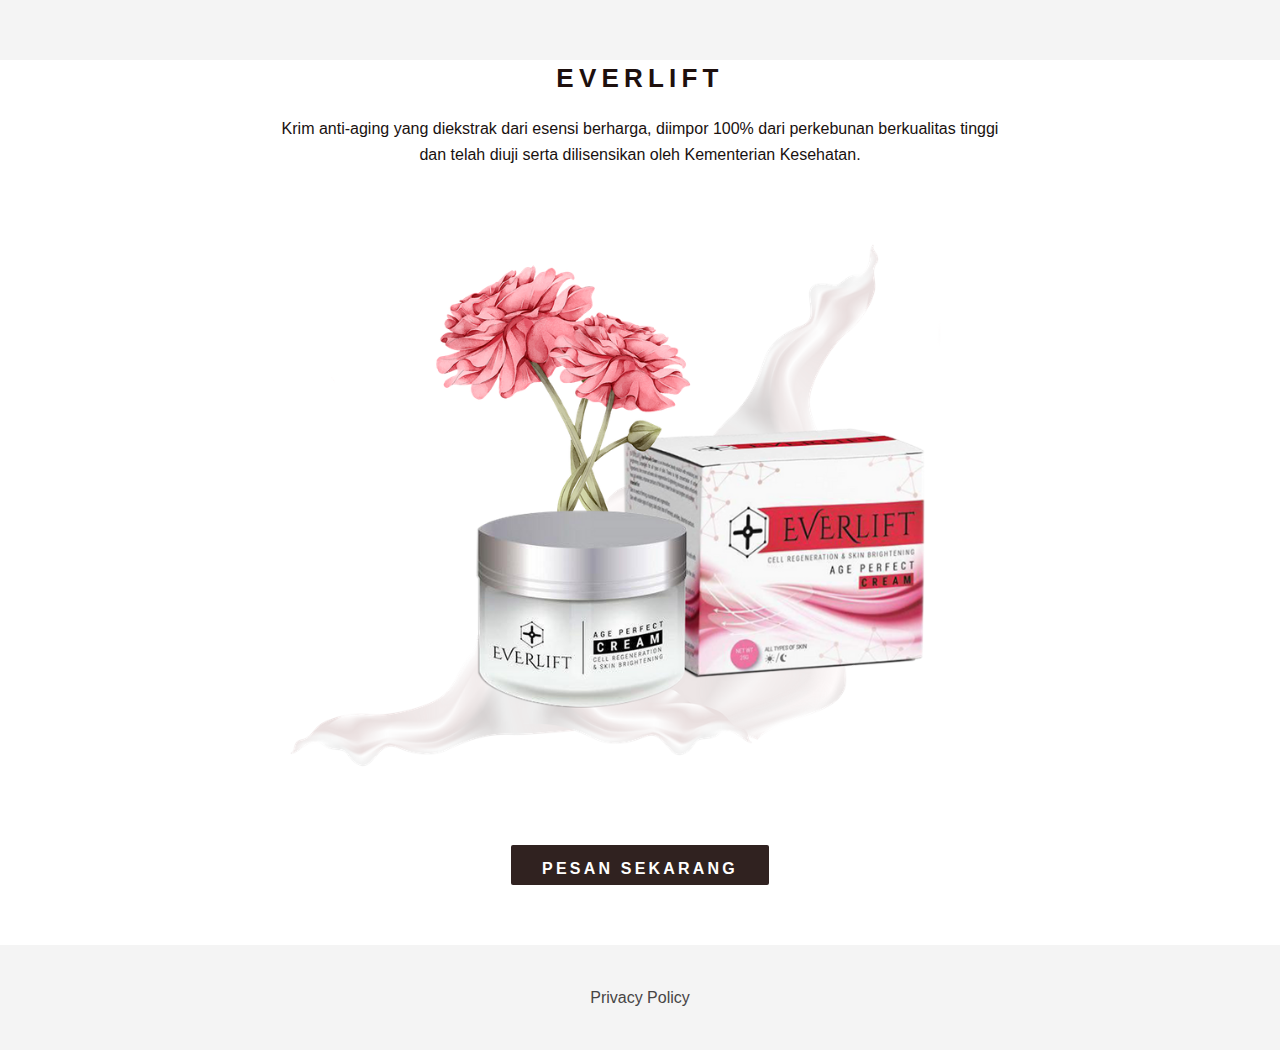
==== index.html @ 42f1eb5b "Add files via upload" ====
<!doctype html>
<html class="no-js">
<head>
	<meta charset="utf-8">
	<meta http-equiv="X-UA-Compatible" content="IE=edge">
	<meta name="viewport" content="width=device-width,initial-scale=1">
	<meta name="theme-color" content="#e95634">
	<link rel="canonical" href="index.html">
	<title>
	Everlift
	</title>
	<meta name="description" content="Krim anti-aging yang diekstrak dari esensi berharga, diimpor 100% dari perkebunan berkualitas tinggi dan telah diuji serta dilisensikan oleh Kementerian Kesehatan. ...">
	<!-- /snippets/social-meta-tags.liquid -->
	<meta property="og:site_name" content="Everlift">
	<meta property="og:url" content="index.html">
	<meta property="og:title" content="Everlift">
	<meta property="og:type" content="website">
	<meta property="og:description" content="Krim anti-aging yang diekstrak dari esensi berharga, diimpor 100% dari perkebunan berkualitas tinggi dan telah diuji serta dilisensikan oleh Kementerian Kesehatan. ...">
	<meta name="twitter:site" content="@https://">
	<meta name="twitter:card" content="summary_large_image">
	<meta name="twitter:title" content="Everlift">
	<meta name="twitter:description" content="Krim anti-aging yang diekstrak dari esensi berharga, diimpor 100% dari perkebunan berkualitas tinggi dan telah diuji serta dilisensikan oleh Kementerian Kesehatan. ...">
	<link href="theme-uj4ogf5vr9o73kwuk1q83aayq1qfjp5n501zaw4vv5vr740gxay95i3hp.css?v=21223052320343834100639" rel="stylesheet" type="text/css" media="all" />
	<script>
		window.theme = window.theme || {};
		theme.strings = {
		  cartEmpty: "Your cart is currently empty.",
		  savingHtml: "You're saving [savings]",
		  addToCart: "Add to cart",
		  soldOut: "Sold out",
		  unavailable: "Unavailable",
		  addressError: "Error looking up that address",
		  addressNoResults: "No results for that address",
		  addressQueryLimit: "nu5sad7ob3hf454353454 fxq6d9bg8gg389y4p1j2m345435345 5 345 35435345 5636gw2ffgc5b0dvig6s8b57g",
		  authError: "c0z5gjega6aaekh2mypua53454 45345345 35 54ljmwxlmmqav46ig0oh84oaiof1sbr0ojfyf8"
		};
		theme.settings = {
		  cartType: "drawer",
		  moneyFormat: "${{amount}}"
		};
	</script>
	<script src="lazysizes.min.js?v=1552231234334440271661705" async="async"></script>
	<script src="vendor.js?v=14118869943703434623725" defer="defer"></script>
	<script src="option_selection-fe6b72c2bbdd3369ac0bfefe8648e3c889efca213baefd4cfb0dd9363563831f.js" defer="defer"></script>
	<script src="theme-crh9nscgqfebnfmdcfykkhjg3e3xlr6xz89cqlqd75wr0ppbtct5bx2g8.js?v=6356134932326256796" defer="defer"></script>
	<script integrity="sha256-GkS6D0JfVvFoaxmvX+T8Owz974xJVdRRDQbxbJf9Nmg=" data-source-attribution="shopify.loadfeatures" defer="defer" src="load_feature-15t5q2pk2dsgeap8mecyz4cbfvqqf12d6y5bb2wsyye95j9lf9pgbewcz.js" crossorigin="anonymous"></script>
	<script integrity="sha256-h+g5mYiIAULyxidxudjy/2wpCz/3Rd1CbrDf4NudHa4=" data-source-attribution="shopify.dynamic-checkout" defer="defer" src="features-af0ub2pvq5oydjt18s18qfw8rlm2ssw0v9ouowgovhxeaoybdejplgwcy.js" crossorigin="anonymous"></script>
	<style id="shopify-dynamic-checkout-cart">
	@media screen and (min-width: 750px) {
		#dynamic-checkout-cart {
			min-height: 50px;
		}
	}
	@media screen and (max-width: 750px) {
		#dynamic-checkout-cart {
			min-height: 120px;
		}
	}
	</style>

</head>
<body id="bam-of-new-york-inc-business-law-intellectual-property-litigation" class="template-index">

<div id="shopify-section-rich-text" class="shopify-section index-section rich-text-section">

<div class="rich-text page-width" data-section-id="rich-text" data-section-type="rich-text-section">
  <div class="grid">
    <div class="grid__item rte text-center">
      
        <h1 class="rich-text__heading">EVERLIFT</h1>
     
        <div class="rich-text__text--medium">
          <p>Krim anti-aging yang diekstrak dari esensi berharga, diimpor 100% dari perkebunan berkualitas tinggi dan telah diuji serta dilisensikan oleh Kementerian Kesehatan.</p>
		  
		  
		  
		  		<p>
                <img src="tvoxr3syfgnyr4n1v7s3lr4y7rmk7po7q2rqcsoa1py9jpmc40akbeu7.png?v=162342243401231411677573" alt="" class="feature-row__image" />
              </p>

			<a href="#horfm" class="btn" aria-label="Pesan Sekarang">Pesan Sekarang</a>

        </div>
      
    </div>
  </div>
</div>




</div>


<!-- END content_for_index -->

    </main>

    <div id="shopify-section-footer" class="shopify-section footer-section"><footer class="site-footer" role="contentinfo">
  
  

  

  <div class="grid text-center large-up--grid--table">
    <div class="grid__item large-up--one-quarter text-center">
      
    </div>
    <div class="grid__item large-up--one-half">
      <span class="site-footer__copyright"><a href="privacy-policy.html">Privacy Policy</a></span>
    </div>
    
  </div>
</footer>




</div>

  </div>

  
  
    
</body>
</html>
---- theme-uj4ogf5vr9o73kwuk1q83aayq1qfjp5n501zaw4vv5vr740gxay95i3hp.css ----
@font-face{font-family:Quantico;font-weight:700;font-style:normal;}
@font-face{font-family:"Open Sans";font-weight:400;font-style:normal;}
@font-face{font-family:"Open Sans";font-weight:700;font-style:normal;}
@font-face{font-family:"Open Sans";font-weight:400;font-style:italic;}
@font-face{font-family:"Open Sans";font-weight:700;font-style:italic;}
@font-face{font-family:'icons';src:url("icons.eot?v=2002815656684037727");src:url("icons.eot?v=2002815656684037727#iefix") format("embedded-opentype"),url("icons.woff?v=1501793824200877814") format("woff"),url("icons.ttf?v=2721982321323709976") format("truetype"),url("icons.svg?v=18173388395094512039#shop-icons") format("svg");font-weight:400;font-style:normal}*,*:before,*:after{box-sizing:border-box}body{margin:0}article,aside,details,figcaption,figure,footer,header,hgroup,main,menu,nav,section,summary{display:block}body,input,textarea,button,select{-webkit-font-smoothing:antialiased;-webkit-text-size-adjust:100%}a{background-color:transparent}b,strong{font-weight:700}em{font-style:italic}small{font-size:80%}sub,sup{font-size:75%;line-height:0;position:relative;vertical-align:baseline}sup{top:-0.5em}sub{bottom:-0.25em}img{max-width:100%;border:0}button,input,optgroup,select,textarea{color:inherit;font:inherit;margin:0}button[disabled],html input[disabled]{cursor:default}button::-moz-focus-inner,input::-moz-focus-inner{border:0;padding:0}input[type="search"]{-webkit-appearance:textfield}table{width:100%;border-collapse:collapse;border-spacing:0}td,th{padding:0}textarea{overflow:auto}[tabindex='-1']:focus{outline:none}.clearfix{*zoom:1}.clearfix:after{content:'';display:table;clear:both}.visually-hidden,.supports-fontface .icon__fallback-text,.no-js .lazyload,.no-js .fade-in,.no-js .hero .hero__image,.no-js .product-item__image-container,.no-js .product__photo--single,.modern .shopify-name,.no-js .article__featured-image-wrapper{position:absolute !important;overflow:hidden;clip:rect(0 0 0 0);height:1px;width:1px;margin:-1px;padding:0;border:0}.grid{*zoom:1}.grid:after{content:'';display:table;clear:both}.grid{list-style:none;margin:0;padding:0;margin-left:-30px}.grid__item{float:left;padding-left:30px;width:100%}.grid__item[class*="--push"]{position:relative}.grid--rev{direction:rtl;text-align:left}.grid--rev>.grid__item{direction:ltr;text-align:left;float:right}.one-whole{width:100%}.one-half{width:50%}.one-third{width:33.33333%}.two-thirds{width:66.66667%}.one-quarter{width:25%}.two-quarters{width:50%}.three-quarters{width:75%}.one-fifth{width:20%}.two-fifths{width:40%}.three-fifths{width:60%}.four-fifths{width:80%}.one-sixth{width:16.66667%}.two-sixths{width:33.33333%}.three-sixths{width:50%}.four-sixths{width:66.66667%}.five-sixths{width:83.33333%}.one-eighth{width:12.5%}.two-eighths{width:25%}.three-eighths{width:37.5%}.four-eighths{width:50%}.five-eighths{width:62.5%}.six-eighths{width:75%}.seven-eighths{width:87.5%}.one-tenth{width:10%}.two-tenths{width:20%}.three-tenths{width:30%}.four-tenths{width:40%}.five-tenths{width:50%}.six-tenths{width:60%}.seven-tenths{width:70%}.eight-tenths{width:80%}.nine-tenths{width:90%}.one-twelfth{width:8.33333%}.two-twelfths{width:16.66667%}.three-twelfths{width:25%}.four-twelfths{width:33.33333%}.five-twelfths{width:41.66667%}.six-twelfths{width:50%}.seven-twelfths{width:58.33333%}.eight-twelfths{width:66.66667%}.nine-twelfths{width:75%}.ten-twelfths{width:83.33333%}.eleven-twelfths{width:91.66667%}.show{display:block !important}.hide{display:none !important}.text-left{text-align:left !important}.text-right{text-align:right !important}.text-center{text-align:center !important}@media only screen and (max-width: 749px){.small--one-whole{width:100%}.small--one-half{width:50%}.small--one-third{width:33.33333%}.small--two-thirds{width:66.66667%}.small--one-quarter{width:25%}.small--two-quarters{width:50%}.small--three-quarters{width:75%}.small--one-fifth{width:20%}.small--two-fifths{width:40%}.small--three-fifths{width:60%}.small--four-fifths{width:80%}.small--one-sixth{width:16.66667%}.small--two-sixths{width:33.33333%}.small--three-sixths{width:50%}.small--four-sixths{width:66.66667%}.small--five-sixths{width:83.33333%}.small--one-eighth{width:12.5%}.small--two-eighths{width:25%}.small--three-eighths{width:37.5%}.small--four-eighths{width:50%}.small--five-eighths{width:62.5%}.small--six-eighths{width:75%}.small--seven-eighths{width:87.5%}.small--one-tenth{width:10%}.small--two-tenths{width:20%}.small--three-tenths{width:30%}.small--four-tenths{width:40%}.small--five-tenths{width:50%}.small--six-tenths{width:60%}.small--seven-tenths{width:70%}.small--eight-tenths{width:80%}.small--nine-tenths{width:90%}.small--one-twelfth{width:8.33333%}.small--two-twelfths{width:16.66667%}.small--three-twelfths{width:25%}.small--four-twelfths{width:33.33333%}.small--five-twelfths{width:41.66667%}.small--six-twelfths{width:50%}.small--seven-twelfths{width:58.33333%}.small--eight-twelfths{width:66.66667%}.small--nine-twelfths{width:75%}.small--ten-twelfths{width:83.33333%}.small--eleven-twelfths{width:91.66667%}.grid--uniform .small--one-half:nth-child(2n+1),.grid--uniform .small--one-third:nth-child(3n+1),.grid--uniform .small--one-quarter:nth-child(4n+1),.grid--uniform .small--one-fifth:nth-child(5n+1),.grid--uniform .small--one-sixth:nth-child(6n+1),.grid--uniform .small--two-sixths:nth-child(3n+1),.grid--uniform .small--three-sixths:nth-child(2n+1),.grid--uniform .small--two-eighths:nth-child(4n+1),.grid--uniform .small--four-eighths:nth-child(2n+1),.grid--uniform .small--five-tenths:nth-child(2n+1),.grid--uniform .small--one-twelfth:nth-child(12n+1),.grid--uniform .small--two-twelfths:nth-child(6n+1),.grid--uniform .small--three-twelfths:nth-child(4n+1),.grid--uniform .small--four-twelfths:nth-child(3n+1),.grid--uniform .small--six-twelfths:nth-child(2n+1){clear:both}.small--show{display:block !important}.small--hide{display:none !important}.small--text-left{text-align:left !important}.small--text-right{text-align:right !important}.small--text-center{text-align:center !important}}@media only screen and (min-width: 750px) and (max-width: 989px){.medium--one-whole{width:100%}.medium--one-half{width:50%}.medium--one-third{width:33.33333%}.medium--two-thirds{width:66.66667%}.medium--one-quarter{width:25%}.medium--two-quarters{width:50%}.medium--three-quarters{width:75%}.medium--one-fifth{width:20%}.medium--two-fifths{width:40%}.medium--three-fifths{width:60%}.medium--four-fifths{width:80%}.medium--one-sixth{width:16.66667%}.medium--two-sixths{width:33.33333%}.medium--three-sixths{width:50%}.medium--four-sixths{width:66.66667%}.medium--five-sixths{width:83.33333%}.medium--one-eighth{width:12.5%}.medium--two-eighths{width:25%}.medium--three-eighths{width:37.5%}.medium--four-eighths{width:50%}.medium--five-eighths{width:62.5%}.medium--six-eighths{width:75%}.medium--seven-eighths{width:87.5%}.medium--one-tenth{width:10%}.medium--two-tenths{width:20%}.medium--three-tenths{width:30%}.medium--four-tenths{width:40%}.medium--five-tenths{width:50%}.medium--six-tenths{width:60%}.medium--seven-tenths{width:70%}.medium--eight-tenths{width:80%}.medium--nine-tenths{width:90%}.medium--one-twelfth{width:8.33333%}.medium--two-twelfths{width:16.66667%}.medium--three-twelfths{width:25%}.medium--four-twelfths{width:33.33333%}.medium--five-twelfths{width:41.66667%}.medium--six-twelfths{width:50%}.medium--seven-twelfths{width:58.33333%}.medium--eight-twelfths{width:66.66667%}.medium--nine-twelfths{width:75%}.medium--ten-twelfths{width:83.33333%}.medium--eleven-twelfths{width:91.66667%}.grid--uniform .medium--one-half:nth-child(2n+1),.grid--uniform .medium--one-third:nth-child(3n+1),.grid--uniform .medium--one-quarter:nth-child(4n+1),.grid--uniform .medium--one-fifth:nth-child(5n+1),.grid--uniform .medium--one-sixth:nth-child(6n+1),.grid--uniform .medium--two-sixths:nth-child(3n+1),.grid--uniform .medium--three-sixths:nth-child(2n+1),.grid--uniform .medium--two-eighths:nth-child(4n+1),.grid--uniform .medium--four-eighths:nth-child(2n+1),.grid--uniform .medium--five-tenths:nth-child(2n+1),.grid--uniform .medium--one-twelfth:nth-child(12n+1),.grid--uniform .medium--two-twelfths:nth-child(6n+1),.grid--uniform .medium--three-twelfths:nth-child(4n+1),.grid--uniform .medium--four-twelfths:nth-child(3n+1),.grid--uniform .medium--six-twelfths:nth-child(2n+1){clear:both}.medium--show{display:block !important}.medium--hide{display:none !important}.medium--text-left{text-align:left !important}.medium--text-right{text-align:right !important}.medium--text-center{text-align:center !important}}@media only screen and (min-width: 750px){.medium-up--one-whole{width:100%}.medium-up--one-half{width:50%}.medium-up--one-third{width:33.33333%}.medium-up--two-thirds{width:66.66667%}.medium-up--one-quarter{width:25%}.medium-up--two-quarters{width:50%}.medium-up--three-quarters{width:75%}.medium-up--one-fifth{width:20%}.medium-up--two-fifths{width:40%}.medium-up--three-fifths{width:60%}.medium-up--four-fifths{width:80%}.medium-up--one-sixth{width:16.66667%}.medium-up--two-sixths{width:33.33333%}.medium-up--three-sixths{width:50%}.medium-up--four-sixths{width:66.66667%}.medium-up--five-sixths{width:83.33333%}.medium-up--one-eighth{width:12.5%}.medium-up--two-eighths{width:25%}.medium-up--three-eighths{width:37.5%}.medium-up--four-eighths{width:50%}.medium-up--five-eighths{width:62.5%}.medium-up--six-eighths{width:75%}.medium-up--seven-eighths{width:87.5%}.medium-up--one-tenth{width:10%}.medium-up--two-tenths{width:20%}.medium-up--three-tenths{width:30%}.medium-up--four-tenths{width:40%}.medium-up--five-tenths{width:50%}.medium-up--six-tenths{width:60%}.medium-up--seven-tenths{width:70%}.medium-up--eight-tenths{width:80%}.medium-up--nine-tenths{width:90%}.medium-up--one-twelfth{width:8.33333%}.medium-up--two-twelfths{width:16.66667%}.medium-up--three-twelfths{width:25%}.medium-up--four-twelfths{width:33.33333%}.medium-up--five-twelfths{width:41.66667%}.medium-up--six-twelfths{width:50%}.medium-up--seven-twelfths{width:58.33333%}.medium-up--eight-twelfths{width:66.66667%}.medium-up--nine-twelfths{width:75%}.medium-up--ten-twelfths{width:83.33333%}.medium-up--eleven-twelfths{width:91.66667%}.grid--uniform .medium-up--one-half:nth-child(2n+1),.grid--uniform .medium-up--one-third:nth-child(3n+1),.grid--uniform .medium-up--one-quarter:nth-child(4n+1),.grid--uniform .medium-up--one-fifth:nth-child(5n+1),.grid--uniform .medium-up--one-sixth:nth-child(6n+1),.grid--uniform .medium-up--two-sixths:nth-child(3n+1),.grid--uniform .medium-up--three-sixths:nth-child(2n+1),.grid--uniform .medium-up--two-eighths:nth-child(4n+1),.grid--uniform .medium-up--four-eighths:nth-child(2n+1),.grid--uniform .medium-up--five-tenths:nth-child(2n+1),.grid--uniform .medium-up--one-twelfth:nth-child(12n+1),.grid--uniform .medium-up--two-twelfths:nth-child(6n+1),.grid--uniform .medium-up--three-twelfths:nth-child(4n+1),.grid--uniform .medium-up--four-twelfths:nth-child(3n+1),.grid--uniform .medium-up--six-twelfths:nth-child(2n+1){clear:both}.medium-up--show{display:block !important}.medium-up--hide{display:none !important}.medium-up--text-left{text-align:left !important}.medium-up--text-right{text-align:right !important}.medium-up--text-center{text-align:center !important}}@media only screen and (min-width: 990px){.large-up--one-whole{width:100%}.large-up--one-half{width:50%}.large-up--one-third{width:33.33333%}.large-up--two-thirds{width:66.66667%}.large-up--one-quarter{width:25%}.large-up--two-quarters{width:50%}.large-up--three-quarters{width:75%}.large-up--one-fifth{width:20%}.large-up--two-fifths{width:40%}.large-up--three-fifths{width:60%}.large-up--four-fifths{width:80%}.large-up--one-sixth{width:16.66667%}.large-up--two-sixths{width:33.33333%}.large-up--three-sixths{width:50%}.large-up--four-sixths{width:66.66667%}.large-up--five-sixths{width:83.33333%}.large-up--one-eighth{width:12.5%}.large-up--two-eighths{width:25%}.large-up--three-eighths{width:37.5%}.large-up--four-eighths{width:50%}.large-up--five-eighths{width:62.5%}.large-up--six-eighths{width:75%}.large-up--seven-eighths{width:87.5%}.large-up--one-tenth{width:10%}.large-up--two-tenths{width:20%}.large-up--three-tenths{width:30%}.large-up--four-tenths{width:40%}.large-up--five-tenths{width:50%}.large-up--six-tenths{width:60%}.large-up--seven-tenths{width:70%}.large-up--eight-tenths{width:80%}.large-up--nine-tenths{width:90%}.large-up--one-twelfth{width:8.33333%}.large-up--two-twelfths{width:16.66667%}.large-up--three-twelfths{width:25%}.large-up--four-twelfths{width:33.33333%}.large-up--five-twelfths{width:41.66667%}.large-up--six-twelfths{width:50%}.large-up--seven-twelfths{width:58.33333%}.large-up--eight-twelfths{width:66.66667%}.large-up--nine-twelfths{width:75%}.large-up--ten-twelfths{width:83.33333%}.large-up--eleven-twelfths{width:91.66667%}.grid--uniform .large-up--one-half:nth-child(2n+1),.grid--uniform .large-up--one-third:nth-child(3n+1),.grid--uniform .large-up--one-quarter:nth-child(4n+1),.grid--uniform .large-up--one-fifth:nth-child(5n+1),.grid--uniform .large-up--one-sixth:nth-child(6n+1),.grid--uniform .large-up--two-sixths:nth-child(3n+1),.grid--uniform .large-up--three-sixths:nth-child(2n+1),.grid--uniform .large-up--two-eighths:nth-child(4n+1),.grid--uniform .large-up--four-eighths:nth-child(2n+1),.grid--uniform .large-up--five-tenths:nth-child(2n+1),.grid--uniform .large-up--one-twelfth:nth-child(12n+1),.grid--uniform .large-up--two-twelfths:nth-child(6n+1),.grid--uniform .large-up--three-twelfths:nth-child(4n+1),.grid--uniform .large-up--four-twelfths:nth-child(3n+1),.grid--uniform .large-up--six-twelfths:nth-child(2n+1){clear:both}.large-up--show{display:block !important}.large-up--hide{display:none !important}.large-up--text-left{text-align:left !important}.large-up--text-right{text-align:right !important}.large-up--text-center{text-align:center !important}}@media only screen and (min-width: 1400px){.widescreen--one-whole{width:100%}.widescreen--one-half{width:50%}.widescreen--one-third{width:33.33333%}.widescreen--two-thirds{width:66.66667%}.widescreen--one-quarter{width:25%}.widescreen--two-quarters{width:50%}.widescreen--three-quarters{width:75%}.widescreen--one-fifth{width:20%}.widescreen--two-fifths{width:40%}.widescreen--three-fifths{width:60%}.widescreen--four-fifths{width:80%}.widescreen--one-sixth{width:16.66667%}.widescreen--two-sixths{width:33.33333%}.widescreen--three-sixths{width:50%}.widescreen--four-sixths{width:66.66667%}.widescreen--five-sixths{width:83.33333%}.widescreen--one-eighth{width:12.5%}.widescreen--two-eighths{width:25%}.widescreen--three-eighths{width:37.5%}.widescreen--four-eighths{width:50%}.widescreen--five-eighths{width:62.5%}.widescreen--six-eighths{width:75%}.widescreen--seven-eighths{width:87.5%}.widescreen--one-tenth{width:10%}.widescreen--two-tenths{width:20%}.widescreen--three-tenths{width:30%}.widescreen--four-tenths{width:40%}.widescreen--five-tenths{width:50%}.widescreen--six-tenths{width:60%}.widescreen--seven-tenths{width:70%}.widescreen--eight-tenths{width:80%}.widescreen--nine-tenths{width:90%}.widescreen--one-twelfth{width:8.33333%}.widescreen--two-twelfths{width:16.66667%}.widescreen--three-twelfths{width:25%}.widescreen--four-twelfths{width:33.33333%}.widescreen--five-twelfths{width:41.66667%}.widescreen--six-twelfths{width:50%}.widescreen--seven-twelfths{width:58.33333%}.widescreen--eight-twelfths{width:66.66667%}.widescreen--nine-twelfths{width:75%}.widescreen--ten-twelfths{width:83.33333%}.widescreen--eleven-twelfths{width:91.66667%}.grid--uniform .widescreen--one-half:nth-child(2n+1),.grid--uniform .widescreen--one-third:nth-child(3n+1),.grid--uniform .widescreen--one-quarter:nth-child(4n+1),.grid--uniform .widescreen--one-fifth:nth-child(5n+1),.grid--uniform .widescreen--one-sixth:nth-child(6n+1),.grid--uniform .widescreen--two-sixths:nth-child(3n+1),.grid--uniform .widescreen--three-sixths:nth-child(2n+1),.grid--uniform .widescreen--two-eighths:nth-child(4n+1),.grid--uniform .widescreen--four-eighths:nth-child(2n+1),.grid--uniform .widescreen--five-tenths:nth-child(2n+1),.grid--uniform .widescreen--one-twelfth:nth-child(12n+1),.grid--uniform .widescreen--two-twelfths:nth-child(6n+1),.grid--uniform .widescreen--three-twelfths:nth-child(4n+1),.grid--uniform .widescreen--four-twelfths:nth-child(3n+1),.grid--uniform .widescreen--six-twelfths:nth-child(2n+1){clear:both}.widescreen--show{display:block !important}.widescreen--hide{display:none !important}.widescreen--text-left{text-align:left !important}.widescreen--text-right{text-align:right !important}.widescreen--text-center{text-align:center !important}}@media only screen and (min-width: 750px){.medium-up--push-one-half{left:50%}.medium-up--push-one-third{left:33.33333%}.medium-up--push-two-thirds{left:66.66667%}.medium-up--push-one-quarter{left:25%}.medium-up--push-two-quarters{left:50%}.medium-up--push-three-quarters{left:75%}.medium-up--push-one-fifth{left:20%}.medium-up--push-two-fifths{left:40%}.medium-up--push-three-fifths{left:60%}.medium-up--push-four-fifths{left:80%}.medium-up--push-one-sixth{left:16.66667%}.medium-up--push-two-sixths{left:33.33333%}.medium-up--push-three-sixths{left:50%}.medium-up--push-four-sixths{left:66.66667%}.medium-up--push-five-sixths{left:83.33333%}.medium-up--push-one-eighth{left:12.5%}.medium-up--push-two-eighths{left:25%}.medium-up--push-three-eighths{left:37.5%}.medium-up--push-four-eighths{left:50%}.medium-up--push-five-eighths{left:62.5%}.medium-up--push-six-eighths{left:75%}.medium-up--push-seven-eighths{left:87.5%}.medium-up--push-one-tenth{left:10%}.medium-up--push-two-tenths{left:20%}.medium-up--push-three-tenths{left:30%}.medium-up--push-four-tenths{left:40%}.medium-up--push-five-tenths{left:50%}.medium-up--push-six-tenths{left:60%}.medium-up--push-seven-tenths{left:70%}.medium-up--push-eight-tenths{left:80%}.medium-up--push-nine-tenths{left:90%}.medium-up--push-one-twelfth{left:8.33333%}.medium-up--push-two-twelfths{left:16.66667%}.medium-up--push-three-twelfths{left:25%}.medium-up--push-four-twelfths{left:33.33333%}.medium-up--push-five-twelfths{left:41.66667%}.medium-up--push-six-twelfths{left:50%}.medium-up--push-seven-twelfths{left:58.33333%}.medium-up--push-eight-twelfths{left:66.66667%}.medium-up--push-nine-twelfths{left:75%}.medium-up--push-ten-twelfths{left:83.33333%}.medium-up--push-eleven-twelfths{left:91.66667%}}@media only screen and (min-width: 990px){.large-up--push-one-half{left:50%}.large-up--push-one-third{left:33.33333%}.large-up--push-two-thirds{left:66.66667%}.large-up--push-one-quarter{left:25%}.large-up--push-two-quarters{left:50%}.large-up--push-three-quarters{left:75%}.large-up--push-one-fifth{left:20%}.large-up--push-two-fifths{left:40%}.large-up--push-three-fifths{left:60%}.large-up--push-four-fifths{left:80%}.large-up--push-one-sixth{left:16.66667%}.large-up--push-two-sixths{left:33.33333%}.large-up--push-three-sixths{left:50%}.large-up--push-four-sixths{left:66.66667%}.large-up--push-five-sixths{left:83.33333%}.large-up--push-one-eighth{left:12.5%}.large-up--push-two-eighths{left:25%}.large-up--push-three-eighths{left:37.5%}.large-up--push-four-eighths{left:50%}.large-up--push-five-eighths{left:62.5%}.large-up--push-six-eighths{left:75%}.large-up--push-seven-eighths{left:87.5%}.large-up--push-one-tenth{left:10%}.large-up--push-two-tenths{left:20%}.large-up--push-three-tenths{left:30%}.large-up--push-four-tenths{left:40%}.large-up--push-five-tenths{left:50%}.large-up--push-six-tenths{left:60%}.large-up--push-seven-tenths{left:70%}.large-up--push-eight-tenths{left:80%}.large-up--push-nine-tenths{left:90%}.large-up--push-one-twelfth{left:8.33333%}.large-up--push-two-twelfths{left:16.66667%}.large-up--push-three-twelfths{left:25%}.large-up--push-four-twelfths{left:33.33333%}.large-up--push-five-twelfths{left:41.66667%}.large-up--push-six-twelfths{left:50%}.large-up--push-seven-twelfths{left:58.33333%}.large-up--push-eight-twelfths{left:66.66667%}.large-up--push-nine-twelfths{left:75%}.large-up--push-ten-twelfths{left:83.33333%}.large-up--push-eleven-twelfths{left:91.66667%}}body,html{background-color:#fff}.page-width,.page-width--wide{*zoom:1;max-width:780px;margin:0 auto;padding:0 20px}.page-width:after,.page-width--wide:after{content:'';display:table;clear:both}blockquote p+cite{margin-top:10px}blockquote cite{display:block}blockquote cite:before{content:'\2014 \0020'}code,pre{font-family:Consolas,monospace;font-size:1em}pre{overflow:auto}.icon{display:inline-block}.supports-no-fontface .icon{display:none}.icon:before{display:inline;font-family:"icons";text-decoration:none;font-style:normal;font-weight:400;font-variant:normal;text-transform:none;line-height:1;-webkit-font-smoothing:antialiased;-moz-osx-font-smoothing:grayscale}.supports-no-fontface .icon:before{display:none}.icon-arrow-down:before{content:"\e607"}.icon-arrow-left:before{content:"\e608"}.icon-arrow-right:before{content:"\e609"}.icon-arrow:before{content:"\e901"}.icon-cart:before{content:"\e600"}.icon-facebook:before{content:"\66"}.icon-fancy:before{content:"\46"}.icon-google_plus:before{content:"\e904"}.icon-grid-view:before{content:"\e603"}.icon-hamburger:before{content:"\e601"}.icon-instagram:before{content:"\e905"}.icon-list-view:before{content:"\e604"}.icon-minus:before{content:"\e602"}.icon-pause:before{content:"\e902"}.icon-pin:before{content:"\e909"}.icon-pinterest:before{content:"\70"}.icon-play:before{content:"\e900"}.icon-plus:before{content:"\e605"}.icon-rss:before{content:"\72"}.icon-saletag:before{content:"\e907"}.icon-search:before{content:"\73"}.icon-snapchat:before{content:"\e908"}.icon-tumblr:before{content:"\74"}.icon-twitter:before{content:"\54"}.icon-vimeo:before{content:"\76"}.icon-x:before{content:"\e606"}.icon-youtube:before{content:"\79"}.payment-icons{-moz-user-select:none;-ms-user-select:none;-webkit-user-select:none;user-select:none;cursor:default}.payment-icons .icon{font-size:20px}.social-icons .icon{font-size:20px}ul,ol{margin:0;padding:0}ol{list-style:decimal}.list--inline{padding:0;margin:0}.list--inline li{display:inline-block;margin-bottom:0}.rte ul,.rte ol{margin:0 0 10px 20px}.rte ul{list-style:disc outside}.rte ul ul{list-style:circle outside}.rte ul ul ul{list-style:square outside}.rte img{height:auto}.rte__table-wrapper{max-width:100%;overflow:auto;-webkit-overflow-scrolling:touch}.text-link{display:inline;border:0 none;background:none;padding:0;margin:0}.btn,.shopify-payment-button .shopify-payment-button__button--unbranded,.rte .btn,.rte .shopify-payment-button .shopify-payment-button__button--unbranded,.shopify-payment-button .rte .shopify-payment-button__button--unbranded{display:inline-block;width:auto;text-decoration:none;text-align:center;vertical-align:middle;white-space:nowrap;cursor:pointer;border:1px solid transparent;-moz-user-select:none;-ms-user-select:none;-webkit-user-select:none;user-select:none;-webkit-appearance:none;-moz-appearance:none;appearance:none;background-color:#302220;color:#fff}.btn:hover,.shopify-payment-button .shopify-payment-button__button--unbranded:hover,.rte .btn:hover,.rte .shopify-payment-button .shopify-payment-button__button--unbranded:hover,.shopify-payment-button .rte .shopify-payment-button__button--unbranded:hover{background-color:#110c0c;color:#fff}.btn:active,.shopify-payment-button .shopify-payment-button__button--unbranded:active,.btn:focus,.shopify-payment-button .shopify-payment-button__button--unbranded:focus,.rte .btn:active,.rte .shopify-payment-button .shopify-payment-button__button--unbranded:active,.shopify-payment-button .rte .shopify-payment-button__button--unbranded:active,.rte .btn:focus,.rte .shopify-payment-button .shopify-payment-button__button--unbranded:focus,.shopify-payment-button .rte .shopify-payment-button__button--unbranded:focus{background-color:#000;color:#fff}th{font-weight:700}th,td{text-align:left;border:1px solid #f4f4f5}@media only screen and (max-width: 749px){.responsive-table thead{display:none}.responsive-table tr{display:block}.responsive-table th,.responsive-table td{display:block;text-align:right;padding:10px;border:none;margin:0}.responsive-table td:before{content:attr(data-label);float:left;text-align:center;font-size:12px;padding-right:10px}.responsive-table__row+.responsive-table__row,tfoot>.responsive-table__row:first-child{position:relative;margin-top:10px;padding-top:20px}.responsive-table__row+.responsive-table__row:after,tfoot>.responsive-table__row:first-child:after{content:'';display:block;position:absolute;top:0;left:10px;right:10px;border-bottom:1px solid #f4f4f5}}.order-table a{color:#1e100e}.order-table th,.order-table td{border:0}.order-table tbody th,.order-table tfoot th{font-weight:normal;text-transform:none;letter-spacing:0;font-size:16px;font-family:"Open Sans",sans-serif}.order-table tbody tr+tr{border-top:1px solid #f4f4f5}.order-table thead{border-bottom:1px solid #1e100e}.order-table tfoot{border-top:1px solid #1e100e}.order-table tfoot th,.order-table tfoot td{color:#19110f}.order-table tfoot tr:first-child th,.order-table tfoot tr:first-child td{padding-top:1.25em}.order-table tfoot tr:nth-last-child(2) th,.order-table tfoot tr:nth-last-child(2) td{padding-bottom:1.25em}.order-table tfoot tr:last-child th,.order-table tfoot tr:last-child td{border-top:1px solid #19110f;font-weight:700;padding-top:1.25em;padding-bottom:1.25em;color:#1e100e}@media only screen and (min-width: 750px){.order-table th,.order-table td{padding:1.25em 1em}.order-table tfoot th,.order-table tfoot td{padding:0.5em 1em;vertical-align:bottom}.order-table tbody tr:last-child th .order-discount--list,.order-table tbody tr:last-child td .order-discount--list{margin-bottom:0}}@media only screen and (max-width: 749px){.order-table{border:0}.order-table thead{display:none}.order-table th,.order-table td{float:left;clear:left;width:100%;text-align:right;padding:0.5rem 0;border:0;margin:0}.order-table th::before,.order-table td::before{content:attr(data-label);float:left;text-align:left;padding-right:2em;max-width:80%;color:#1e100e}.order-table tbody tr th:first-child{padding-top:1.25em}.order-table tbody tr td:last-child{padding-bottom:1.25em}.order-table tbody th::before,.order-table tbody td::before{font-weight:700;font-size:0.9375em}}@media only screen and (max-width: 749px){.order-table__product{display:flex;justify-content:space-between}}.order-discount{text-transform:uppercase;color:#e86f54;display:block;line-height:1.2}.order-discount .icon-saletag{margin-right:0.8em;font-size:0.9em;display:inline}.order-discount--title{word-break:break-word;padding-right:20px}.order-discount--list{margin:0.8em 0 0 1.3em;list-style:none;padding:0}.order-discount--cart-list{display:inline-block}@media only screen and (max-width: 749px){.order-discount--cart-list{max-width:50%}}.order-discount__item{text-indent:-1.5em}.order-discount__item+.order-discount__item{margin-top:0.6em}@media only screen and (max-width: 749px){.order-discount-wrapper{display:flex;justify-content:space-between;width:100%}}.order-discount-wrapper-cart{display:inline-flex;margin-bottom:20px}.order-discount--cart{font-size:0.85em}.order-discount--cart-title{font-weight:700}svg:not(:root){overflow:hidden}.video-wrapper{position:relative;overflow:hidden;max-width:100%;padding-bottom:56.25%;height:0;height:auto}.video-wrapper iframe{position:absolute;top:0;left:0;width:100%;height:100%}@media only screen and (max-width: 989px){input,textarea,select{font-size:16px}}fieldset{border:1px solid #f4f4f5;padding:10px}legend{border:0;padding:0}button,input[type="submit"]{cursor:pointer}input,textarea,select{border:1px solid #f4f4f5;max-width:100%}input:focus,textarea:focus,select:focus{border-color:#d9d9dd}input[disabled],textarea[disabled],select[disabled]{cursor:default;background-color:#e0e0e0;border-color:#000}textarea{min-height:100px}input.error,select.error,textarea.error{border-color:#b62b2b;background-color:#fff0f0;color:#b62b2b}label.error{color:#b62b2b}select{-webkit-appearance:none;-moz-appearance:none;appearance:none;background-position:right center;background-image:url("//cdn.shopify.com/s/files/1/0266/5611/2814/t/7/assets/ico-select.svg?v=2359201358582207949");background-repeat:no-repeat;background-position:right 10px center;background-color:transparent;padding-right:28px;text-indent:0.01px;text-overflow:'';cursor:pointer}optgroup{font-weight:700}option{color:#000;background-color:#fff}select::-ms-expand{display:none}.label--hidden{position:absolute;height:0;width:0;margin-bottom:0;overflow:hidden;clip:rect(1px, 1px, 1px, 1px)}label[for]{cursor:pointer}.site-nav li{display:inline-block}.site-nav__link{display:block;white-space:nowrap}.site-nav__link .icon-arrow-down{position:relative}.site-nav--has-dropdown{position:relative}.site-nav__dropdown{display:none;position:absolute;left:0;padding:0;margin:0;z-index:2}.supports-no-touch .site-nav--has-dropdown:hover .site-nav__dropdown,.site-nav--has-dropdown.nav-hover .site-nav__dropdown,.nav-focus+.site-nav__dropdown{display:block}.site-nav__dropdown li{display:block}.section-header{margin-bottom:30px}@-webkit-keyframes fadeIn{0%,35%{opacity:0}100%{opacity:1}}@keyframes fadeIn{0%,35%{opacity:0}100%{opacity:1}}@-webkit-keyframes heroContentIn{0%,35%{opacity:0;-ms-transform:translateY(10px);-webkit-transform:translateY(10px);transform:translateY(10px)}40%{-ms-transform:translateY(10px);-webkit-transform:translateY(10px);transform:translateY(10px)}100%{opacity:1;-ms-transform:translateY(0);-webkit-transform:translateY(0);transform:translateY(0)}}@keyframes heroContentIn{0%,35%{opacity:0;-ms-transform:translateY(10px);-webkit-transform:translateY(10px);transform:translateY(10px)}40%{-ms-transform:translateY(10px);-webkit-transform:translateY(10px);transform:translateY(10px)}100%{opacity:1;-ms-transform:translateY(0);-webkit-transform:translateY(0);transform:translateY(0)}}@-webkit-keyframes spin{0%{-ms-transform:rotate(0deg);-webkit-transform:rotate(0deg);transform:rotate(0deg)}100%{-ms-transform:rotate(360deg);-webkit-transform:rotate(360deg);transform:rotate(360deg)}}@keyframes spin{0%{-ms-transform:rotate(0deg);-webkit-transform:rotate(0deg);transform:rotate(0deg)}100%{-ms-transform:rotate(360deg);-webkit-transform:rotate(360deg);transform:rotate(360deg)}}.grid--no-gutters{margin-left:0}.grid--no-gutters>.grid__item{padding-left:0}.grid--half-gutters{margin-left:-10px}.grid--half-gutters>.grid__item{padding-left:10px}.grid--table{display:table;table-layout:fixed;width:100%;margin-left:0}.grid--table>.grid__item{float:none;display:table-cell;vertical-align:middle;min-height:1px;padding-left:0}@media only screen and (min-width: 990px){.large-up--grid--table{display:table;table-layout:fixed;width:100%;margin-left:0}.large-up--grid--table>.grid__item{float:none;display:table-cell;vertical-align:middle;min-height:1px;padding-left:0}}.page-gutter{padding-left:5px;padding-right:5px}@media only screen and (min-width: 750px){.page-gutter{padding-left:10px;padding-right:10px}}.main-content{position:relative}.main-content--no-template{padding-top:50px}.page-width--wide{max-width:1200px}hr{margin-bottom:60px}hr.hr--clear{border:0 none;height:1px;margin-top:-1px}.page-content__content{margin:0 10%}.page-container{padding-top:40px;padding-bottom:40px}@media only screen and (min-width: 750px){.page-container{padding-top:60px;padding-bottom:80px}}.template-404 .main-content{margin-top:120px;padding-bottom:120px}.search-title{text-align:center;padding:100px 10px;margin-bottom:0}.search-title--form{padding-bottom:0px}.search-item__table{height:100%}.search-item__table>.search-item__cell{padding:20px}.customer__account-form{margin:0 auto;max-width:380px}.responsive-table th,.responsive-table td{padding:20px 0;border:none}@media only screen and (min-width: 750px){.responsive-table th,.responsive-table td{border-bottom:1px solid #f4f4f5;padding:20px}}.responsive-table th:first-child,.responsive-table td:first-child{padding-left:0}.responsive-table th:last-child,.responsive-table td:last-child{padding-right:0}.responsive-table th{padding-bottom:20px}@media only screen and (max-width: 749px){.responsive-table td:before{font-family:Quantico,sans-serif;font-weight:700;font-style:normal;text-rendering:optimizeLegibility;text-transform:uppercase;letter-spacing:0.2em;font-size:0.875em;color:#1e100e}}.cart__footer{padding-top:50px}.responsive-table__row .js-qty,.responsive-table__row .ajaxcart__qty{display:inline-block;margin-bottom:0}@media only screen and (min-width: 750px){.cart__row td:first-child{width:130px}.cart__row td:nth-child(2){max-width:300px}}@media only screen and (min-width: 990px){.cart__row td:first-child{width:200px}}.cart__row p{margin-bottom:0.625em}.cart__image{vertical-align:middle;padding-right:20px}.cart__notes{margin-bottom:45px}@media only screen and (min-width: 750px){.cart__notes{margin-bottom:0}}.cart__subtotal-container{margin-bottom:15px}.cart__subtotal{padding-left:20px}.cart__policies{margin-bottom:50px}.cart--no-cookies .cart--continue-browsing{display:none}.cart--no-cookies .cart--empty-message{display:none}.cart--cookie-message{display:none;padding-bottom:25px}.cart--no-cookies .cart--cookie-message{display:block}body,input,textarea,button,select{font-size:16px;font-family:"Open Sans",sans-serif;font-weight:400;font-style:normal;color:#19110f;line-height:1.6}@media only screen and (max-width: 989px){input,textarea{font-size:16px}}h1,.h1,h2,.h2,h3,.h3,h4,.h4,h5,.h5,h6,.h6{font-family:Quantico,sans-serif;font-weight:700;font-style:normal;text-rendering:optimizeLegibility;text-transform:uppercase;letter-spacing:0.2em;margin:0 0 0.625em;line-height:1.4;color:#1e100e}h1 a,.h1 a,h2 a,.h2 a,h3 a,.h3 a,h4 a,.h4 a,h5 a,.h5 a,h6 a,.h6 a{color:#1e100e;text-decoration:none;font-weight:inherit}h1,.h1{font-size:1.625em}h2,.h2{font-size:1.375em}h3,.h3{font-size:1.125em}h4,.h4{font-size:0.9375em}h5,.h5,h6,.h6{font-size:0.8125em}.rte h1,.rte .h1,.rte h2,.rte .h2,.rte h3,.rte .h3,.rte h4,.rte .h4,.rte h5,.rte .h5,.rte h6,.rte .h6{margin-top:70px;margin-bottom:20px}.rte h1:first-child,.rte .h1:first-child,.rte h2:first-child,.rte .h2:first-child,.rte h3:first-child,.rte .h3:first-child,.rte h4:first-child,.rte .h4:first-child,.rte h5:first-child,.rte .h5:first-child,.rte h6:first-child,.rte .h6:first-child{margin-top:0}.list--inline__separator{position:relative;padding-left:18px;margin-left:10px}.list--inline__separator:before{content:'\2022';display:block;position:absolute;top:0;left:0}p{margin:0 0 20px}.txt--minor{font-size:80%}.txt--emphasis{font-style:italic}blockquote{font-family:Quantico,sans-serif;font-weight:700;font-style:normal;text-rendering:optimizeLegibility;text-transform:uppercase;letter-spacing:0.2em;font-size:1.375em;text-align:center;color:#1e100e;margin:40px 20px}blockquote cite{font-family:"Open Sans",sans-serif;font-size:0.85em;font-weight:400;font-style:normal}th{font-family:Quantico,sans-serif;font-weight:700;font-style:normal;text-rendering:optimizeLegibility;text-transform:uppercase;letter-spacing:0.2em;font-size:0.9375em;color:#1e100e}.btn,.shopify-payment-button .shopify-payment-button__button--unbranded{position:relative;padding:10px 30px;border-radius:2px;font-family:Quantico,sans-serif;font-weight:700;font-style:normal;text-rendering:optimizeLegibility;text-transform:uppercase;letter-spacing:0.2em;font-size:16px}@media only screen and (max-width: 749px){.btn,.shopify-payment-button .shopify-payment-button__button--unbranded{font-size:15px}}.btn.btn--ajax-disabled:before,.shopify-payment-button .btn--ajax-disabled.shopify-payment-button__button--unbranded:before{position:absolute;top:0;left:0;right:0;bottom:0;content:"";background-color:#302220}.btn.btn--ajax-disabled:after,.shopify-payment-button .btn--ajax-disabled.shopify-payment-button__button--unbranded:after{content:'';display:block;width:20px;height:20px;position:absolute;top:50%;margin-left:-10px;margin-top:-10px;border-radius:50%;border:3px solid #fff;border-top-color:transparent;-webkit-animation:spin 0.65s infinite linear;-moz-animation:spin 0.65s infinite linear;left:50%}.btn[disabled],.shopify-payment-button [disabled].shopify-payment-button__button--unbranded,.btn.btn--disabled,.shopify-payment-button .btn--disabled.shopify-payment-button__button--unbranded{opacity:0.5}.btn--full{display:block;width:100%}a{color:#f75a36;text-decoration:none}a:hover,a:focus{opacity:0.7}a.btn:hover,.shopify-payment-button a.shopify-payment-button__button--unbranded:hover,a.btn:focus,.shopify-payment-button a.shopify-payment-button__button--unbranded:focus{opacity:1}a.btn.btn--disabled,.shopify-payment-button a.btn--disabled.shopify-payment-button__button--unbranded{opacity:0.5}.btn--secondary-accent{background-color:transparent;color:#302220;border:2px solid #302220;min-height:47px;padding:6px 30px}.btn--secondary-accent:hover{background-color:transparent;color:#302220;border:2px solid #302220;opacity:0.8}.btn--secondary-accent:active,.btn--secondary-accent:focus{background-color:transparent;color:#302220;border:2px solid #302220}.btn--secondary-accent[disabled],.btn--secondary-accent.disabled{background-color:#302220;color:#fff;opacity:0.5}.shopify-payment-button{margin-top:10px}.shopify-payment-button .shopify-payment-button__button--unbranded{white-space:normal;width:100%;min-height:47px}.shopify-payment-button .shopify-payment-button__button--unbranded:hover,.shopify-payment-button .shopify-payment-button__button--unbranded:focus{opacity:0.8;background:#302220 !important}.shopify-payment-button .shopify-payment-button__button--unbranded[disabled],.shopify-payment-button .shopify-payment-button__button--unbranded.disabled{opacity:0.5}.shopify-payment-button .shopify-payment-button__button--branded{border-radius:2px;overflow:hidden;min-height:46px}.shopify-payment-button .shopify-payment-button__button--branded[disabled],.shopify-payment-button .shopify-payment-button__button--branded.disabled{opacity:0.5}.shopify-payment-button .shopify-payment-button__more-options{color:#f75a36;text-decoration:underline;margin:13px 0 20px}.shopify-payment-button .shopify-payment-button__more-options:hover,.shopify-payment-button .shopify-payment-button__more-options:focus{opacity:0.7}.shopify-payment-button .shopify-payment-button__more-options[disabled],.shopify-payment-button .shopify-payment-button__more-options.disabled{opacity:0.5}.link-body-color{color:#19110f}.link-body-color:hover,.link-body-color:focus{opacity:0.7}.btn--link{background-color:transparent;border:none;color:#f75a36}.btn--link:hover,.btn--link:focus{opacity:0.7}.text-link{color:#f75a36;border-bottom:1px solid #f75a36;padding-bottom:2px}.text-link:hover,.text-link:focus{opacity:0.7}.action-link{font-family:Quantico,sans-serif;font-weight:700;font-style:normal;text-rendering:optimizeLegibility;text-transform:uppercase;letter-spacing:0.2em;text-transform:uppercase;font-size:0.9375em}.action-link__icon{font-size:0.6875em;vertical-align:middle}html{background-color:#f4f4f4}.site-footer{background-color:#f4f4f4;color:#474545;padding:40px 20px}.site-footer a{color:#474545}.site-footer a:hover,.site-footer a:focus{opacity:0.7}.site-footer__linklist{margin-bottom:20px;text-align:center}.site-footer__linklist a{display:block;padding:5px 20px}@media only screen and (max-width: 989px){.site-footer__linklist li{display:block}}.payment-icons__icon{width:38px;height:24px}.payment-icons,.social-icons{margin-top:10px}.payment-icons li,.social-icons li{margin-bottom:10px}.payment-icons li+li,.social-icons li+li{margin-left:10px}@media only screen and (min-width: 990px){.payment-icons{margin-left:30px}.social-icons{margin-right:30px}}@media only screen and (max-width: 989px){.payment-icons--footer,.social-icons--footer,.site-footer__copyright{display:block;text-align:center;margin-bottom:20px}}.icon--placeholder{fill:rgba(25,17,15,0.35);background-color:rgba(25,17,15,0.1);width:100%;height:100%;max-width:100%;max-height:100%;border:1px solid rgba(25,17,15,0.2)}.placeholder-noblocks{padding:40px;text-align:center}.placeholder-background{position:absolute;top:0;right:0;bottom:0;left:0}.placeholder-background .icon{border:0}.placeholder-background--animation{background-color:#19110f;-webkit-animation:placeholder-background-loading 1.5s infinite linear;-moz-animation:placeholder-background-loading 1.5s infinite linear}.no-js .placeholder-background--animation{display:none}.helper-section .icon--placeholder{display:block;border-width:0px}.fade-in{opacity:0;transition:opacity 250ms ease-out}.fade-in.lazyloaded{opacity:1}input,textarea,select{background-color:#f4f4f4;border:0 none;max-width:100%}input::-webkit-input-placeholder,textarea::-webkit-input-placeholder,select::-webkit-input-placeholder{color:#19110f;opacity:0.6}input::-moz-placeholder,textarea::-moz-placeholder,select::-moz-placeholder{color:#19110f;opacity:0.6}input:-ms-input-placeholder,textarea:-ms-input-placeholder,select:-ms-input-placeholder{color:#19110f;opacity:0.6}input[disabled],input.disabled,textarea[disabled],textarea.disabled,select[disabled],select.disabled{cursor:default;color:rgba(0,0,0,0.5);background-color:#e0e0e0;border-color:#000}input.input-full,textarea.input-full,select.input-full{width:100%}input.input--error,textarea.input--error,select.input--error{border:1px solid #b62b2b;background-color:#fff0f0;color:#b62b2b}input.input--error::-webkit-input-placeholder,textarea.input--error::-webkit-input-placeholder,select.input--error::-webkit-input-placeholder{color:#b62b2b;opacity:0.6}input.input--error::-moz-placeholder,textarea.input--error::-moz-placeholder,select.input--error::-moz-placeholder{color:#b62b2b;opacity:0.6}input.input--error:-ms-input-placeholder,textarea.input--error:-ms-input-placeholder,select.input--error:-ms-input-placeholder{color:#b62b2b;opacity:0.6}input,textarea{padding:10px 12px}select{padding-top:12px;padding-left:12px;padding-bottom:12px}.form-vertical input,.form-vertical select,.form-vertical textarea{display:block;margin-bottom:12px}.form-vertical input[type="radio"],.form-vertical input[type="checkbox"]{display:inline-block}.form-vertical input[type="submit"],.form-vertical .btn,.form-vertical .shopify-payment-button .shopify-payment-button__button--unbranded,.shopify-payment-button .form-vertical .shopify-payment-button__button--unbranded{display:inline-block}textarea{min-height:150px}.label--block{display:block}.input--block{display:block;width:100%}.errors,.form--success{border:1px solid;padding:12px;margin:12px 0}.errors li,.form--success li{list-style-position:inside}.errors{border-color:#b62b2b;background:#fff0f0}.errors li{color:#b62b2b}.form--success{margin-top:40px;border-color:#56ad6a;background:#ecfef0;color:#56ad6a}.form--success li{list-style-type:none}@media only screen and (min-width: 750px){.contact-form .contact-form__email{padding-left:12px}}.newsletter .form--success{width:50%;margin:0 auto}@media only screen and (max-width: 749px){.newsletter .form--success{width:80%}}.form--success{margin-top:40px}.input-group{display:block;width:100%}.input-group__field,.input-group__btn{display:inline-block;vertical-align:middle;margin-bottom:10px}.input-group__btn{margin-left:-4px;border-width:0}.input-group__btn .btn,.input-group__btn .shopify-payment-button .shopify-payment-button__button--unbranded,.shopify-payment-button .input-group__btn .shopify-payment-button__button--unbranded{padding:10px 20px}.input-group__field{padding:10px;width:270px}@media only screen and (max-width: 749px){.input-group__field{width:230px}}.slick-dots{margin:0}.slick-dots .hero__dots:before{text-indent:-9999px;border-radius:100%;width:8px;height:8px;opacity:1;transition:all 0.2s}.slick-dots li{vertical-align:middle}.hero__dots{position:relative}.hero__dots:active:before{opacity:0.5}.hero__content-wrapper-mobile .slick-dots .hero__dots:before{background-color:#1e100e}.hero__content-wrapper-mobile .slick-dots .slick-active-mobile .hero__dots:before{background-color:transparent;border:2px solid #1e100e}.hero__site-header .site-header__inner{border-bottom:none}.hero--adapt .hero,.hero--adapt .hero .slick-track,.hero--adapt .hero .hero__slide:before{max-height:100vh}@media only screen and (min-width: 750px){.hero--adapt .hero,.hero--adapt .hero .slick-track,.hero--adapt .hero .hero__slide:before{max-height:80vh}}.hero__slide:after{content:'';position:absolute;top:0;left:0;height:100%;width:100%}.hero__content-wrapper{position:absolute;top:0;left:0;right:0;bottom:0;z-index:5}.hero__content{display:table;width:100%;height:100%;margin:0;text-align:center;text-shadow:0 0 2px rgba(0,0,0,0.3);font-size:1.5em}.hero__content:after{opacity:1;content:'';display:block;left:50%;-webkit-animation:spin 0.65s infinite linear;-moz-animation:spin 0.65s infinite linear}.hero-initialized .hero__content:after,.no-js .hero__content:after{content:"";opacity:0;transition:opacity 1s cubic-bezier(0.29, 0.63, 0.44, 1)}.hero__content-centered{display:table-cell;vertical-align:middle;padding:0 20px 50px;transition-property:all;transition-delay:0.2s;transition-timing-function:ease;opacity:0}.hero--adapt .hero__content-centered{padding:0 20px;display:none}@media only screen and (min-width: 750px){.hero--adapt .hero__content-centered{display:table-cell}}.supports-js .hero-initialized .hero__content-centered{opacity:1;-webkit-animation:heroContentIn 1.2s cubic-bezier(0.29, 0.63, 0.44, 1);-moz-animation:heroContentIn 1.2s cubic-bezier(0.29, 0.63, 0.44, 1)}.hero__content-centered .btn,.hero__content-centered .shopify-payment-button .shopify-payment-button__button--unbranded,.shopify-payment-button .hero__content-centered .shopify-payment-button__button--unbranded{white-space:normal}.hero__text-title{font-size:1.25em}.hero--adapt .hero__text-title{margin-bottom:0}@media only screen and (min-width: 750px){.hero__text-title{font-size:1.625em}.hero--adapt .hero__text-title{margin-bottom:0.625em}}.hero__slide{position:relative;width:100%;height:100%;z-index:4}.hero__image{position:relative;opacity:0}.hero__image.image-loaded{opacity:1;-webkit-animation:fadeIn 1s cubic-bezier(0.44, 0.13, 0.48, 0.87);-moz-animation:fadeIn 1s cubic-bezier(0.44, 0.13, 0.48, 0.87)}.hero__slide--hidden{visibility:hidden}.supports-touch .hero__slide--hidden{visibility:visible}.hero{height:100vh;min-height:550px;overflow:hidden}.hero--adapt .hero{min-height:150px}@media only screen and (min-width: 750px){.hero--adapt .hero{min-height:auto}}.hero.is-ios-editor{max-height:0px}.hero .slick-list,.hero .slick-track{height:100%}.hero .hero__image{height:100%;width:100%;object-fit:cover;font-family:"object-fit: cover"}.hero .hero__image-no-js{height:100%;width:100%;background-repeat:no-repeat;background-size:cover;background-position:top center;opacity:1;-webkit-animation:fadeIn 1s cubic-bezier(0.44, 0.13, 0.48, 0.87);-moz-animation:fadeIn 1s cubic-bezier(0.44, 0.13, 0.48, 0.87)}.hero--adapt .slick-list,.hero--adapt .slick-track,.hero--adapt .hero__slide{min-height:150px}@media only screen and (min-width: 750px){.hero--adapt .slick-list,.hero--adapt .slick-track,.hero--adapt .hero__slide{min-height:auto}}.hero[tabindex='-1']:focus .hero__content-wrapper{outline:auto 5px -webkit-focus-ring-color;outline-offset:-4px}.hero__header{position:absolute;bottom:0;left:0;right:0}.hero__site-header{position:absolute;top:0;left:0;right:0;z-index:7}.hero__site-header .site-header__inner{background-color:transparent}.hero__site-header .site-header__link:hover,.hero__site-header .site-header__link:focus,.hero__site-header .site-header__link:active{background-color:transparent}.hero__controls{position:absolute;bottom:98px;left:0;right:0;z-index:10}.hero--adapt .hero__controls{display:none}@media only screen and (min-width: 750px){.hero--adapt .hero__controls{display:block}}.hero__controls li{list-style:none}.hero__controls .hero__controls-icon{height:44px;width:44px;background:transparent}.hero__controls .hero__button-circle{position:absolute;top:50%;left:50%;height:1.5rem;width:1.5rem;-moz-border-radius:15px;-webkit-border-radius:15px;border-radius:15px;-ms-transform:translate(-50%, -50%);-webkit-transform:translate(-50%, -50%);transform:translate(-50%, -50%)}.hero__content-wrapper-mobile .hero__controls .hero__button-circle{background:transparent}.hero__controls .slick-prev{left:0.2rem}.hero__controls .slick-prev .icon{-ms-transform:rotate(180deg) translateZ(0);-webkit-transform:rotate(180deg) translateZ(0);transform:rotate(180deg) translateZ(0)}.hero__controls .slick-prev .icon:before{left:0.5px;top:1px}.hero__controls .slick-next{right:0.2rem}.hero__controls .slick-next .icon:before{left:0.5px}.hero__pause{position:relative;line-height:0;cursor:pointer;padding:0;border:none;order:1}.hero__pause .icon:before{position:relative;font-size:0.5rem;-webkit-font-smoothing:antialiased;-moz-osx-font-smoothing:grayscale}.hero__content-wrapper-mobile .hero__pause .icon:before{color:#1e100e}.icon-pause{display:block}.icon-pause:before{left:0.5px}.is-paused .icon-pause{display:none}.icon-play{display:none}.icon-play:before{left:1px}.is-paused .icon-play{display:block}.hero__dots-wrapper{display:flex;justify-content:center;position:absolute;width:100%}.hero__dots-wrapper .slick-dots{top:10px;height:1.5rem;width:auto;padding:0 6px;position:relative;border-radius:100px}.hero__content-wrapper-mobile{display:block;position:relative}.hero__content-wrapper-mobile .hero__controls{height:28px;display:block;position:relative;padding:0 20px;bottom:0;left:unset;right:unset}.hero__content-wrapper-mobile .hero__dots-wrapper{position:relative;top:-1.1rem;background-color:#fff}.hero__content-wrapper-mobile .hero__dots-wrapper .slick-dots{background:transparent}.hero__content-wrapper-mobile .slick-prev .icon:before,.hero__content-wrapper-mobile .slick-next .icon:before{color:#1e100e}@media only screen and (min-width: 750px){.hero__content-wrapper-mobile{display:none}}.hero-title-empty{margin-top:20px}.hero-title-mobile{margin-top:20px;margin-bottom:25px}.hero-btn-mobile{margin-top:20px;margin-bottom:44px;white-space:normal}.hero-title-mobile+.hero-btn-mobile{margin-top:0}.hero__content-mobile{display:block;padding:0 20px;transition:opacity 0.5s ease-out;opacity:0;height:0;overflow:hidden}@media only screen and (min-width: 750px){.hero__content-mobile{display:none}}.hero__content-mobile.is-active{opacity:1;height:auto}.hero__header--adapt{position:relative}@media only screen and (min-width: 750px){.hero__header--adapt{position:absolute}}.slick-slider{position:relative;display:block;box-sizing:border-box;-moz-box-sizing:border-box;-webkit-touch-callout:none;-webkit-user-select:none;-khtml-user-select:none;-moz-user-select:none;-ms-user-select:none;user-select:none;-ms-touch-action:pan-y;touch-action:pan-y;-webkit-tap-highlight-color:transparent}.slick-list{position:relative;overflow:hidden;display:block;margin:0;padding:0}.slick-loading .slick-list{background:#fff url(//cdn.shopify.com/s/files/1/0266/5611/2814/t/7/assets/ajax-loader.gif?v=4135686330247201572) center center no-repeat}.slick-list.dragging{cursor:pointer;cursor:hand}.slick-slider .slick-track,.slick-slider .slick-list{-webkit-transform:translate3d(0, 0, 0);-moz-transform:translate3d(0, 0, 0);-ms-transform:translate3d(0, 0, 0);-o-transform:translate3d(0, 0, 0);transform:translate3d(0, 0, 0)}.slick-track{position:relative;left:0;top:0;display:block}.slick-track:before,.slick-track:after{content:"";display:table}.slick-track:after{clear:both}.slick-loading .slick-track{visibility:hidden}.slick-slide{float:left;height:100%;min-height:1px;display:none}[dir="rtl"] .slick-slide{float:right}.slick-slide img{display:block}.slick-slide.slick-loading img{display:none}.slick-slide.dragging img{pointer-events:none}.slick-initialized .slick-slide{display:block}.slick-loading .slick-slide{visibility:hidden}.slick-vertical .slick-slide{display:block;height:auto;border:1px solid transparent}.slick-prev,.slick-next{position:absolute;display:block;width:0.6rem;line-height:0;cursor:pointer;padding:0;border:none}.slick-prev .icon:before,.slick-next .icon:before{bottom:0}.slick-prev .icon:before,.slick-next .icon:before{position:relative;transition:top 0.1s linear;font-size:0.6rem;-webkit-font-smoothing:antialiased;-moz-osx-font-smoothing:grayscale}.slick-dots{position:absolute;list-style:none;display:block;text-align:center;padding:0;width:100%}.slick-dots li{position:relative;display:inline-block;height:10px;width:10px;margin:0 3px;padding:0;cursor:pointer}.slick-dots li .hero__dots{border:0;background:transparent;display:block;height:8px;width:8px;line-height:0;font-size:0;color:transparent;padding:5px;cursor:pointer}.slick-dots li .hero__dots:hover,.slick-dots li .hero__dots:focus{opacity:1}.slick-dots li .hero__dots:before{position:absolute;top:-1px;left:0;content:"\2022";width:8px;height:8px;font-family:"slick-icons, sans-serif";font-size:6px;line-height:20px;text-align:center;opacity:1;-webkit-font-smoothing:antialiased;-moz-osx-font-smoothing:grayscale}.announcement-bar{display:block;text-align:center;position:relative;text-decoration:none;z-index:10}.announcement-bar__message{display:block;font-weight:700;margin-bottom:0;padding:8px 20px}.template-index .site-header-wrapper{position:absolute}.site-header__inner{position:relative;height:65px;padding:0 10px;background-color:#e95634;z-index:7}.template-index .site-header__inner{background-color:transparent}.site-header__link{display:inline-block;color:#fff}.site-header__link:hover,.site-header__link:focus{opacity:1}.site-header__toggle-nav{border:0}.site-header__toggle-nav .icon{font-size:1.5625em;padding:10px}.site-header__logo{margin:0}.site-header__logo img{max-height:65px;display:block;margin:0 auto}.site-header__logo .site-header__logo-link{color:#fff;display:block;text-align:center}.site-header__logo .site-header__logo-link:hover,.site-header__logo .site-header__logo-link:focus,.site-header__logo .site-header__logo-link:active{opacity:1}@media only screen and (max-width: 749px){.site-header__logo{font-size:1.125em}.site-header__logo img{max-width:100%}}.site-header__cart .icon,.site-header__search .icon{font-size:1.5625em;padding:5px}@media only screen and (min-width: 750px){.site-header__cart .icon,.site-header__search .icon{padding:10px}}.site-header__search .icon{padding-right:0}.cart-link{position:relative}.cart-link.cart-bubble--visible:before{content:'';position:absolute;top:18px;right:4px;width:10px;height:10px;background-color:#e86f54;border-radius:50%}@media only screen and (max-width: 749px){.cart-link.cart-bubble--visible:before{top:14px;right:0}}.action-area{position:relative;overflow:hidden}.action-area{z-index:5}.js-sticky-action-bar .action-area{position:fixed;left:0;right:0;top:0;-ms-transform:translate3d(0, -100%, 0);-webkit-transform:translate3d(0, -100%, 0);transform:translate3d(0, -100%, 0)}.js-sticky-action-bar--open .action-area{-ms-transform:translate3d(0, 0, 0);-webkit-transform:translate3d(0, 0, 0);transform:translate3d(0, 0, 0);transition:all 0.35s cubic-bezier(0.33, 0.59, 0.14, 1)}.supports-pointerevents .action-bar-wrapper.scrollable-js:before,.supports-pointerevents .action-bar-wrapper.scrollable-js:after{content:'';pointer-events:none;z-index:8;width:125px;height:52px;color:#fff;position:absolute;top:0;bottom:0;-ms-transform:translate3d(0, 0, 0);-webkit-transform:translate3d(0, 0, 0);transform:translate3d(0, 0, 0)}.supports-pointerevents .action-bar-wrapper.scrollable-js:before{background:-ms-linear-gradient(right, rgba(43,31,28,0) 0%, #2b1f1c 100%);background:linear-gradient(to right, rgba(43,31,28,0) 0%, #2b1f1c 100%);right:0}.supports-pointerevents .action-bar-wrapper.scrollable-js:after{background:-ms-linear-gradient(left, rgba(43,31,28,0) 0%, #2b1f1c 100%);background:linear-gradient(to left, rgba(43,31,28,0) 0%, #2b1f1c 100%);left:0;opacity:0}.supports-pointerevents .action-bar-wrapper.scrollable-js.scrolled:after{opacity:1}.action-bar{position:relative;overflow:hidden;background:#2b1f1c;height:52px;-ms-transform:translateZ(0);-webkit-transform:translateZ(0);transform:translateZ(0)}.scrollable-js .action-bar{overflow-x:auto;overflow-y:hidden;-webkit-overflow-scrolling:touch}.action-bar__menu--main,.action-bar__menu--sub{position:absolute;height:50px;min-width:100%;margin-top:0;margin-bottom:2px;text-align:center;white-space:nowrap;background-color:#2b1f1c;transition:all 200ms cubic-bezier(0.57, 0.06, 0.05, 0.95);display:none;top:-50px}.action-bar__menu--main.action-bar--show,.action-bar__menu--sub.action-bar--show{top:0;visibility:visible;display:block}.scrollable-js .action-bar__menu--main.action-bar--show,.scrollable-js .action-bar__menu--sub.action-bar--show{padding-right:100px}.action-bar--active{position:relative}.action-bar--active:after{content:'';display:block;position:absolute;height:2px;left:10px;right:10px;background:#f07e64}@media only screen and (min-width: 750px){.action-bar--active:after{left:15px;right:15px}}.action-bar__link{font-family:Quantico,sans-serif;font-weight:700;font-style:normal;text-rendering:optimizeLegibility;text-transform:uppercase;letter-spacing:0.2em;font-size:16px;position:relative;display:inline-block;color:#fff;padding:0 10px;background-color:#2b1f1c;border:0 none;line-height:50px}@media only screen and (max-width: 749px){.action-bar__link{font-size:15px}}.action-bar__link:hover,.action-bar__link:active,.action-bar__link:focus{opacity:1}.action-bar--active .action-bar__link{color:#f07e64}.action-bar--active .action-bar__link:hover,.action-bar--active .action-bar__link:active,.action-bar--active .action-bar__link:focus{opacity:1}.action-bar__back{border:0px solid transparent;background-color:#2b1f1c}.action-bar__back:focus,.action-bar__back:active{background-color:#2b1f1c}@media only screen and (min-width: 750px){.action-bar__link{padding-left:15px;padding-right:15px}}.action-bar-secondary{*zoom:1;position:relative;margin:20px}.action-bar-secondary:after{content:'';display:table;clear:both}@media only screen and (max-width: 749px){.action-bar-secondary__dropdown{text-align:center}.action-bar-secondary__dropdown:first-of-type{margin-bottom:20px}}@media only screen and (min-width: 750px){.action-bar-secondary--left{float:left}.action-bar-secondary--right{float:right}}.search-bar{color:#3f3f3f;background-color:#f6f6f6;border-bottom:1px solid rgba(0,0,0,0.1);height:65px;padding:0 10px}.search-bar__table{display:table;table-layout:fixed;width:100%;height:65px}.search-bar__table-cell{display:table-cell;vertical-align:middle}.supports-fontface .search-bar__icon-cell{width:40px}.search-bar__form{width:90%}.search-bar__input{background:none;border:none;color:#3f3f3f;width:100%;padding:0 10px;height:55px}.search-bar__input::-webkit-input-placeholder{color:#3f3f3f;opacity:0.8}.search-bar__input::-moz-placeholder{color:#3f3f3f;opacity:0.8}.search-bar__input:-ms-input-placeholder{color:#3f3f3f;opacity:0.8}.search-bar__icon-button{background:none;border:none;display:inline-block;color:#3f3f3f;padding:0 10px;height:55px}.search-bar__icon-button .icon{font-size:1.25em}.search__results-count{color:#fff;padding:0 10px 10px 20px;line-height:50px}@media only screen and (max-width: 989px){.product-item{margin-bottom:40px}}.product-item__link-wrapper{display:-webkit-flex;display:-ms-flexbox;display:flex;width:100%;width:100%;position:relative}.no-js .product-item__link-wrapper{text-align:center}.product-item__link{position:relative;width:100%;height:100%;min-height:120px;overflow:hidden;-webkit-flex:1;-moz-flex:1;-ms-flex:1;flex:1;-ms-flex-item-align:center;-webkit-align-self:center;align-self:center;color:#19110f}.product-item__link:hover,.product-item__link:focus{opacity:1}.product-item__link p{margin:0 15px 2px 15px}.product-item__link p:last-child{margin-bottom:0}.product-item__link .product-item__image-wrapper{position:relative;height:0;display:block;width:100%}.product-item__image-container{position:relative;margin:0 auto}.product-item__image{position:absolute;top:0;left:0;width:100%;margin:0 auto 20px}.product-item__image-container--loading .product-item__image{opacity:0}@media only screen and (min-width: 990px){.product-item__image{margin-bottom:0}.product-item__link:hover .product-item__image{opacity:0.1}}.product-item__image-no-js{margin:0 auto}.product-item__image--margins{margin:30px}@media only screen and (max-width: 749px){.product-item__image--margins{margin-bottom:0}}.product-item__title{font-family:Quantico,sans-serif;font-weight:700;font-style:normal;text-rendering:optimizeLegibility;text-transform:uppercase;letter-spacing:0.2em;color:#1e100e;font-size:1.3125em}@media only screen and (max-width: 989px){.product-item__title{font-size:0.9375em}}.product-item__meta__inner{text-align:center}@media only screen and (max-width: 989px){.product-item__meta__inner{text-align:left;padding-top:20px;float:left;width:100%}}@media only screen and (max-width: 989px){.product-item.small--one-half .product-item__meta__inner{text-align:left}}@media only screen and (min-width: 990px){.product-item__meta{display:block;height:100%;width:100%;position:absolute;top:0;opacity:0;filter:alpha(opacity=0);transition:opacity 0.4s ease}.product-item__meta:before{content:"";position:absolute;top:0;right:0;bottom:0;left:0;opacity:0;background-color:#fff;transition:opacity 0.4s ease}.product-item__meta:hover,.product-item__meta:focus{opacity:1;filter:alpha(opacity=100)}.product-item__meta:hover .product-item__meta__inner,.product-item__meta:focus .product-item__meta__inner{top:50%}.product-item__meta:hover:before,.product-item__meta:focus:before{opacity:0.4}.product-item__meta__inner{position:absolute;top:52%;left:0;right:0;padding:0 20px;transition:top 0.3s ease;-ms-transform:translateY(-50%);-webkit-transform:translateY(-50%);transform:translateY(-50%)}}.product-item__vendor,.product-item__price-wrapper{font-size:16px}@media only screen and (max-width: 989px){.product-item__vendor,.product-item__price-wrapper{font-size:14px}}.product-item__price--reg{opacity:0.7}.product-item__price--sale{color:#e86f54;padding-left:5px}.product-price-unit{display:block;font-size:0.75em}.product-price-unit--unavailable{display:none}.product-item__badge{position:absolute;top:-26px;right:-94px;width:200px;padding:40px 4px 4px;text-align:center;background-color:#e86f54;color:#fff;font-size:0.8125em;font-weight:700;-ms-transform:rotate(45deg) translateZ(0);-webkit-transform:rotate(45deg) translateZ(0);transform:rotate(45deg) translateZ(0)}.product-item__badge--large{top:-10px;right:-75px;width:200px}@-webkit-keyframes placeholder-background-loading{0%{opacity:0.02}50%{opacity:0.05}100%{opacity:0.02}}@keyframes placeholder-background-loading{0%{opacity:0.02}50%{opacity:0.05}100%{opacity:0.02}}.article-meta{margin-bottom:20px}.article-meta li+li{position:relative;padding-left:18px;margin-left:10px}.article-meta li+li:before{content:'\2022';display:block;position:absolute;left:0}.comment-list{margin:0 0 20px;padding:0}.comment{list-style:none;padding:0;margin:0 0 40px}.comment__content p:last-child{margin-bottom:10px}.comment__textarea{min-height:150px}@media only screen and (max-width: 749px){.comments-wrapper :target{padding-top:50px}}.rich-text__text--large{font-size:1.125em}.rich-text__text--small{font-size:0.875em}@media only screen and (min-width: 750px){.rte--indented-images img:not([style]),.rte--indented-images img[style='float: none;']{max-width:140%;margin-left:-20%}.rte--indented-images img:not([style]).rte__no-indent,.rte--indented-images img[style='float: none;'].rte__no-indent{margin:0 auto;max-width:100%}.rte--indented-images img[style='float: right;']{margin:0 -10% 10px 10px}.rte--indented-images img[style='float: left;']{margin:0 10px 10px -10%}}@media only screen and (max-width: 749px){.rte--indented-images img:not([style]),.rte--indented-images img[style='float: none;']{max-width:120%;margin-left:-10%}}.rte--description{font-size:1.0625em;margin:30px 40px 30px;text-align:center}.rte--description ol,.rte--description ul{list-style-position:inside;margin-left:0}.rte table{margin-bottom:20px}.rte th,.rte td{border:1px solid #f4f4f5;padding:10px 26.66667px}.rte.text-center ul,.rte.text-center ol,.text-center .rte ul,.text-center .rte ol{margin-left:0;list-style-position:inside}.social-sharing{margin-left:-10px;margin-top:20px;margin-bottom:20px}.social-icons--drawer{margin-top:30px}@media only screen and (max-width: 989px){.social-icons--drawer{margin-left:10px}}.social-sharing a{display:inline-block;border:1px solid #f4f4f5;color:#19110f;padding:10px 15px;margin-left:10px;margin-bottom:10px}.social-sharing a .icon{margin-right:5px}.share-facebook .icon{color:#3b5998}.share-facebook .icon{color:#3b5998}.share-twitter .icon{color:#00aced}.share-pinterest .icon{color:#cb2027}.is-transitioning{display:block !important;visibility:visible !important}.js-drawer-open{overflow:hidden}.drawer{display:none;position:fixed;overflow-y:auto;overflow-x:hidden;-webkit-overflow-scrolling:touch;bottom:0;z-index:100;color:#3f3f3f;background-color:#f6f6f6;transition:all 0.35s cubic-bezier(0.29, 0.63, 0.44, 1)}.drawer--left,.drawer--right{top:0;max-width:95%}.drawer--left{width:300px;left:-300px}.js-drawer-open-left .drawer--left{display:block;-ms-transform:translateX(300px);-webkit-transform:translateX(300px);transform:translateX(300px)}.drawer--right{width:300px;right:-300px}.js-drawer-open-right .drawer--right{display:block;-ms-transform:translateX(-300px);-webkit-transform:translateX(-300px);transform:translateX(-300px)}.drawer--right .drawer__close{float:right;height:65px}.drawer--top{width:100%;height:65px;top:-65px}.js-drawer-open-top .drawer--top{display:block;-ms-transform:translateY(100%);-webkit-transform:translateY(100%);transform:translateY(100%)}#PageContainer{overflow:hidden}.drawer-page-content:after{visibility:hidden;opacity:0;content:'';display:block;position:fixed;top:0;left:0;width:100%;height:100%;background-color:rgba(0,0,0,0.6);z-index:99;transition:all 0.35s cubic-bezier(0.29, 0.63, 0.44, 1)}.js-drawer-open .drawer-page-content:after{visibility:visible;opacity:1}.drawer__title,.drawer__close{display:table-cell;vertical-align:middle}.drawer__title{font-family:Quantico,sans-serif;font-weight:700;font-style:normal;text-rendering:optimizeLegibility;text-transform:uppercase;letter-spacing:0.2em;font-size:1.125em;width:100%}.drawer__close-button{background:none;border:0 none;position:relative;right:-15px;height:100%;width:60px;padding:0 20px;color:inherit;font-size:1.125em}.drawer--left .drawer__close-button{right:auto;left:-15px}.drawer--product .drawer__close-button{position:absolute;top:0;right:0;height:60px;z-index:2}.drawer__close-button:active,.drawer__close-button:focus{background-color:#e9e9e9}.supports-csstransforms .drawer--is-loading .drawer__cart{min-height:100px}.supports-csstransforms .drawer--is-loading .drawer__cart:after{content:'';display:block;width:24px;height:24px;position:absolute;left:50%;top:40px;margin-left:-12px;border-radius:50%;border:3px solid #e9e9e9;border-top-color:transparent;-webkit-animation:spin 1s infinite linear;-moz-animation:spin 1s infinite linear}.drawer input[type="text"],.drawer textarea{background-color:#fff;color:#19110f}.drawer .ajaxcart__note{background-color:#f4f4f4}.drawer a{color:#3f3f3f}.drawer a:hover,.drawer a:focus{opacity:0.7}.drawer__header{position:absolute;top:0;display:table;height:65px;width:100%;padding:0 10px}.drawer__inner{position:absolute;top:65px;bottom:0;left:0;right:0;padding:0 10px;overflow:auto;-webkit-overflow-scrolling:touch}@media only screen and (min-width: 990px){.drawer__inner{padding-left:20px;padding-right:20px}}.drawer--has-fixed-footer .drawer__inner{overflow:hidden}.drawer--product .drawer__inner{top:0}.ajaxcart__inner{margin-bottom:20px}.ajaxcart__inner--has-fixed-footer{position:absolute;top:0;left:0;right:0;margin:0;padding:0 10px;bottom:130px;overflow-x:hidden;overflow-y:auto;-webkit-overflow-scrolling:touch}@media only screen and (min-width: 990px){.ajaxcart__inner--has-fixed-footer{padding:0 20px}}.ajaxcart__footer{padding-top:20px}.ajaxcart__footer--fixed{position:absolute;bottom:0;left:10px;right:10px;min-height:130px;padding-bottom:20px}@media only screen and (max-width: 749px){.ajaxcart__footer--fixed{padding-bottom:10px}}@media only screen and (min-width: 990px){.ajaxcart__footer--fixed{left:20px;right:20px}}.ajaxcart__row{position:relative;max-height:500px}.ajaxcart__row.is-removed{max-height:0;opacity:0;overflow:hidden;visibility:hidden;transition:all 450ms cubic-bezier(0.57, 0.06, 0.05, 0.95);-webkit-backface-visiblity:hidden;backface-visiblity:hidden}.ajaxcart__product{padding-bottom:10px;margin-bottom:10px}@media only screen and (min-width: 750px){.ajaxcart__product{padding-bottom:20px;margin-bottom:20px}}.ajaxcart__product-image{display:block;overflow:hidden}.ajaxcart__product-image img{display:block;margin:0 auto;max-width:100%}.ajaxcart__product-name,.ajaxcart__product-meta{display:block}.ajaxcart__product-meta,.ajaxcart__price{font-size:0.875em}.ajaxcart__product-name-wrapper,.ajaxcart__product-name{margin-bottom:5px}.ajaxcart__product-name-wrapper{padding-left:10px}.ajaxcart__subtotal{margin-bottom:20px}.ajaxcart__discounts{margin-bottom:20px}.ajaxcart__subtotal-title{margin-bottom:0;color:#3f3f3f}.ajaxcart__policies{margin-bottom:45px;color:#19110f}.drawer-nav{padding:0;margin:-10px -10px 0}@media only screen and (min-width: 990px){.drawer-nav{margin-left:-20px;margin-right:-20px}}.drawer-nav li{margin-bottom:0;list-style:none}.drawer-nav__search{padding:10px}.drawer-nav__item{display:block}.drawer-nav__grandchild{margin-left:20px}.social-icons--drawer a{color:#3f3f3f}@media only screen and (max-width: 749px){.social-icons--drawer{margin-left:10px}}.drawer-nav__item a,.drawer-nav__toggle button{color:#3f3f3f;padding:13.33333px 10px;text-decoration:none}.drawer-nav__item a:active,.drawer-nav__toggle button:active{color:#191919;background-color:#e9e9e9}.drawer-nav__item a{display:block;padding-left:20px;font-size:1.3125em}.drawer-nav__link{margin-bottom:0}.drawer-nav__toggle-button{background:none;border:none;margin-right:15px}.drawer-nav__item--secondary a{color:#3f3f3f;font-size:16px;line-height:1.2;padding-top:10px;padding-bottom:10px}.drawer-nav__spacer{height:20px}.drawer-nav__has-sublist{display:table;width:100%}.drawer-nav__has-sublist .drawer-nav__link{display:table-cell;vertical-align:middle;width:100%}.drawer-nav__toggle{display:table-cell;vertical-align:middle;width:1%}.drawer-nav__sublist{margin:0;padding:0;max-height:0;visibility:hidden;overflow:hidden;transition:all 300ms cubic-bezier(0.57, 0.06, 0.05, 0.95)}.drawer-nav--expanded+.drawer-nav__sublist{visibility:visible;max-height:1000px;margin-bottom:20px;transition:all 600ms cubic-bezier(0.57, 0.06, 0.05, 0.95)}.drawer-nav__sublist .drawer-nav__link{color:#3f3f3f;font-size:16px;padding:8px 10px 8px 40px;font-weight:400}.drawer-nav__sublist--inner .drawer-nav__link{color:rgba(63,63,63,0.65)}.js-qty,.ajaxcart__qty{position:relative;margin-bottom:10px;max-width:100px;min-width:75px;overflow:visible}.js-qty input[type="text"],.ajaxcart__qty input[type="text"]{display:block;text-align:center;width:100%;padding:2px 20px;border-radius:2px}.js-qty__adjust,.ajaxcart__qty-adjust{cursor:pointer;position:absolute;display:block;top:0;bottom:0;border:0 none;padding:0 8px;background:none;text-align:center;overflow:hidden;line-height:1;transition:all 0.2s ease-out;-moz-user-select:none;-ms-user-select:none;-webkit-user-select:none;user-select:none;-webkit-backface-visiblity:hidden;backface-visiblity:hidden}.js-qty__adjust .icon,.ajaxcart__qty-adjust .icon{font-size:8px;vertical-align:middle}.js-qty__adjust:hover,.ajaxcart__qty-adjust:hover{background-color:#e2e2e2}.js-qty__adjust:active,.ajaxcart__qty-adjust:active{background-color:#dbdbdb}.js-qty__adjust--plus,.ajaxcart__qty--plus{right:0;border-radius:0 2px 2px 0}.js-qty__adjust--minus,.ajaxcart__qty--minus{left:0;border-radius:2px 0 0 2px}.ajaxcart__qty{margin:0;max-width:75px;margin-left:10px}.is-loading .ajaxcart__qty{opacity:0.5;transition:none}.ajaxcart__qty-num[type="text"]{color:#3f3f3f}.ajaxcart__qty-adjust{color:#19110f}.ajaxcart__qty-adjust:hover{background-color:#d9d9d9}.ajaxcart__qty-adjust:active{background-color:#d9d9d9}.product__details{margin:60px 0 40px}@media only screen and (max-width: 749px){.product__details{margin:20px 0 0}.product__details.grid__item{padding:0 20px}}.product__form-wrapper{display:-webkit-flex;display:-ms-flexbox;display:flex;width:100%;-webkit-flex-direction:column;-moz-flex-direction:column;-ms-flex-direction:column;flex-direction:column;-ms-flex-align:center;-webkit-align-items:center;-moz-align-items:center;-ms-align-items:center;-o-align-items:center;align-items:center}@media only screen and (min-width: 750px){.product__form-wrapper{-ms-flex-align:start;-webkit-align-items:flex-start;-moz-align-items:flex-start;-ms-align-items:flex-start;-o-align-items:flex-start;align-items:flex-start}}.product__price--has-policies{margin-bottom:5px}.product__policies{margin-bottom:40px;font-size:0.9375em;text-align:left}.featured-product__policies{margin-bottom:40px;font-size:0.9375em;text-align:center}@media only screen and (min-width: 750px){.featured-product__policies{text-align:left}}.featured-product{display:-webkit-flex;display:-ms-flexbox;display:flex;width:100%;-webkit-flex-direction:column-reverse;-moz-flex-direction:column-reverse;-ms-flex-direction:column-reverse;flex-direction:column-reverse;padding:0 20px}@media only screen and (min-width: 750px){.featured-product{-webkit-flex-direction:row;-moz-flex-direction:row;-ms-flex-direction:row;flex-direction:row;-webkit-justify-content:flex-end;-ms-justify-content:flex-end;justify-content:flex-end}}@media only screen and (min-width: 750px){.featured-product__details{flex-basis:50%;padding-right:60px}}.featured-product__details-content{float:none}@media only screen and (min-width: 750px){.featured-product__details-content{float:right}}.featured-product__photo-wrapper{margin:0 auto}@media only screen and (min-width: 750px){.featured-product__photo{flex-basis:50%;flex-grow:0}}.product__photo{position:relative}.product__photo--single{position:relative}.product__photo--single img{position:absolute;top:0;left:0;right:0;width:100%;z-index:1}.product__quantity{float:left;clear:left}.product__quantity-label{padding:2px 0}.product__price{font-size:1.125em;clear:both}.product__price--reg.on-sale{opacity:0.7;text-decoration:line-through}.product__price--sale{color:#e86f54;padding-left:5px}.product__no-js-cart-form{display:none}.no-js .product__no-js-cart-form{display:block}.product__drawer-toggle{font-style:italic;margin-bottom:12px}.product__form--add-to-cart{margin-bottom:30px;width:100%;max-width:300px}.product__form--full-width{max-width:none}@media only screen and (max-width: 749px){.product__form--add-to-cart{margin-bottom:20px}}.btn--add-to-cart{white-space:normal;width:100%}.back-button{text-align:center;margin:20px 0;padding:0 20px}.back-button__link{white-space:normal}#ProductSelect{display:none}.no-js #ProductSelect{display:block}.selector-wrapper,.quantity-wrapper{display:-webkit-flex;display:-ms-flexbox;display:flex;width:100%;-ms-flex-align:center;-webkit-align-items:center;-moz-align-items:center;-ms-align-items:center;-o-align-items:center;align-items:center;-webkit-flex-wrap:wrap;-moz-flex-wrap:wrap;-ms-flex-wrap:wrap;flex-wrap:wrap;margin-bottom:10px;border:1px solid #f4f4f5;border-radius:2px;padding:6px 3px 6px 12px;width:100%}.selector-wrapper label,.quantity-wrapper label{color:#1e100e;padding:2px 0px}.selector-wrapper label:after,.quantity-wrapper label:after{content:'-';padding-left:6px}.selector-wrapper select,.quantity-wrapper select{white-space:normal}.single-option-selector,.quantity-input{color:#1e100e;background-color:transparent;border-radius:0;padding-bottom:2px;padding-left:6px;padding-top:2px;flex-grow:1;flex-basis:0;min-width:0}.collection-heading{text-align:center;margin-top:2em;margin-bottom:1em}.collection-heading+.rte--description{margin-top:0}.collection-heading+.collection-grid{margin-top:0.625em}.collection-grid__item{overflow:hidden}@media only screen and (max-width: 749px){.collection-grid__item{height:250px}}@media only screen and (min-width: 750px){.collection-grid__item{height:400px}}@media only screen and (min-width: 1400px){.collection-grid__item{height:600px}}.collection-grid__link{position:relative;overflow:hidden;height:100%;width:100%}.collection-grid__title{font-family:Quantico,sans-serif;font-weight:700;font-style:normal;text-rendering:optimizeLegibility;text-transform:uppercase;letter-spacing:0.2em;font-size:1.25em;color:#1e100e}@media only screen and (max-width: 989px){.collection-grid__title{background-color:#2b1f1c;color:#fff;padding:15px 20px;line-height:1}.supports-csstransforms3d .collection-grid__title{position:absolute;top:50%;left:50%;-ms-transform:translate3d(-50%, -50%, 0);-webkit-transform:translate3d(-50%, -50%, 0);transform:translate3d(-50%, -50%, 0)}}.collection-grid__link-overlay{display:block;overflow:hidden;height:100%;width:100%;background-size:cover;background-repeat:no-repeat;background-position:center}.collection-grid__title-wrapper{position:relative;top:0;height:100%;width:100%;display:table}@media only screen and (min-width: 990px){.collection-grid__title{opacity:0;display:table-cell;vertical-align:middle;margin:0 auto}.collection-grid__link-overlay{position:relative}.collection-grid__link-overlay:before{content:'';position:absolute;top:0;right:0;bottom:0;left:0;opacity:0;background-color:#fff;transition:all 0.5s ease}.collection-grid__link-overlay:hover,.collection-grid__link-overlay:focus{transition:all 0.8s ease;-ms-transform:scale(1.03);-webkit-transform:scale(1.03);transform:scale(1.03)}.collection-grid__link-overlay:hover:before,.collection-grid__link-overlay:focus:before{opacity:0.95}.collection-grid__link-overlay:hover .collection-grid__title,.collection-grid__link-overlay:focus .collection-grid__title{opacity:1}}.collection-list{padding:0 20px}.collection-list .collection-list-grid__item{margin-bottom:20px;position:relative}.collection-list .collection-list-grid__item-container{position:relative;width:100%;padding-bottom:100%}.collection-list .collection-list-grid__inner{height:100%}.collection-list .collection-grid__link{position:absolute}.collection-list .collection-list-grid__image{position:absolute;display:block;overflow:hidden;height:100%;width:100%;background-size:cover;background-repeat:no-repeat}.collection-list .collection-list-grid__image-wrapper{position:relative;height:100%;width:100%;padding:0}.collection-list .collection-list-grid__title-wrapper{position:absolute;top:40px;left:40px;display:block}@media only screen and (max-width: 989px){.collection-list .collection-list-grid__title-wrapper{display:none}}.collection-list .mobile-view{display:none}@media only screen and (max-width: 989px){.collection-list .mobile-view{display:block}}.collection-list .collection-list-grid__title{margin-bottom:0}.collection-list .number-products{color:#19110f}.collection-list .under-spacing{margin-top:20px}.collection-list .collection-list-grid__placeholder{width:100%;height:100%;fill:rgba(25,17,15,0.35)}.pagination{font-family:Quantico,sans-serif;font-weight:700;font-style:normal;text-rendering:optimizeLegibility;text-transform:uppercase;letter-spacing:0.2em;font-size:0.9375em;margin:0;padding:40px 0;text-align:center}.pagination>span{display:inline-block;line-height:1;padding:8px 0 8px 16px}.pagination a{display:block}.pagination .current{color:#392722}.pagination--infinite{margin:60px 0;text-align:center}.template-password{height:100vh}.password-page{display:table;height:100%;width:100%;color:#19110f;background-color:#fff}.password-page-section{display:table-row;width:100%}.password-header{height:65px;background:#e95634;display:table-cell;vertical-align:middle}.password-logo .logo{color:#fff;width:initial;max-width:100%}.password-content-section{display:table-row;width:100%;height:100%;margin:0 auto}.password-main{display:table-cell;vertical-align:middle;padding:10px 20px}.password-hero{margin-top:80px}.password-login-form,.password-signup-form,.password-message{max-width:500px;margin:0 auto}.password-message{font-size:1em;margin-top:30px}.password-login-form{text-align:center;padding:20px}.password-signup-form__heading,.password-social-sharing__heading{margin-top:40px;margin-bottom:20px}.password-social-sharing{margin-top:20px}.password-login,.admin-login{margin-top:10px}.password-login{font-family:Quantico,sans-serif;font-weight:700;font-style:normal;text-rendering:optimizeLegibility;text-transform:uppercase;letter-spacing:0.2em;margin:60px 0}.password-footer{background-color:#f4f4f4;display:table-cell;vertical-align:bottom;padding:20px;color:#474545}.shopify-logo-svg{width:82.28571px;height:24px;display:inline-block;line-height:0;vertical-align:top}.shopify-logo-svg path{fill:#474545}.modal{display:none;opacity:0;position:fixed;top:0;left:0;right:0;bottom:0;background-color:#fff;color:#19110f;-ms-transform:translateY(-20px);-webkit-transform:translateY(-20px);transform:translateY(-20px);transition:all ease-in-out 0.2s;overflow:hidden}.modal--is-active{display:block;opacity:1;-ms-transform:translateY(0);-webkit-transform:translateY(0);transform:translateY(0);overflow:hidden}.modal__inner{height:100%;-moz-transform-style:preserve-3d;-webkit-transform-style:preserve-3d;transform-style:preserve-3d}.modal__centered{position:relative;top:50%;transform:translateY(-50%)}.modal__centered .supports-no-csstransforms{top:20%}.modal__close{position:fixed;top:20px;right:0;padding:20px;border:0}.modal__close .icon{font-size:1.25em}.map-section{position:relative;width:100%;overflow:hidden;display:-webkit-flex;display:-ms-flexbox;display:flex;width:100%;-ms-flex-align:center;-webkit-align-items:center;-moz-align-items:center;-ms-align-items:center;-o-align-items:center;align-items:center;-webkit-flex-wrap:wrap;-moz-flex-wrap:wrap;-ms-flex-wrap:wrap;flex-wrap:wrap;-webkit-flex-direction:row;-moz-flex-direction:row;-ms-flex-direction:row;flex-direction:row}@media only screen and (min-width: 750px){.map-section{min-height:500px}}.map-section .section-header{margin-bottom:20px}.map-section .btn,.map-section .shopify-payment-button .shopify-payment-button__button--unbranded,.shopify-payment-button .map-section .shopify-payment-button__button--unbranded{margin-top:10px;white-space:normal}.map-section .icon-pin{font-size:12.8px}.map-section__full-width{margin:-50px 0}.map-section__wrapper{height:100%;flex-shrink:0;flex-grow:1;-ms-flex-preferred-size:100%;-webkit-flex-basis:100%;-moz-flex-basis:100%;flex-basis:100%;display:-webkit-flex;display:-ms-flexbox;display:flex;width:100%;-webkit-flex-wrap:wrap;-moz-flex-wrap:wrap;-ms-flex-wrap:wrap;flex-wrap:wrap;-webkit-flex-direction:row;-moz-flex-direction:row;-ms-flex-direction:row;flex-direction:row}.map-section__content-wrapper{position:relative;text-align:center;height:100%;-ms-flex-preferred-size:100%;-webkit-flex-basis:100%;-moz-flex-basis:100%;flex-basis:100%}@media only screen and (min-width: 750px){.map-section__content-wrapper{display:-webkit-flex;display:-ms-flexbox;display:flex;width:100%;-ms-flex-preferred-size:50%;-webkit-flex-basis:50%;-moz-flex-basis:50%;flex-basis:50%;flex-grow:0}}.map-section__image{width:100%;height:100%;position:relative;top:0;left:0;background-size:cover;background-position:center}@media only screen and (min-width: 750px){.map-section__image{position:absolute}}.map-section--display-map .map-section__image{display:none !important}.map-section__image .placeholder-svg{height:100%;margin:0 auto;width:100%}.map-section--load-error .map-section__image{display:block !important}.map-section__overlay{width:100%;min-height:auto;position:relative;display:block;background-color:#fff;margin:60px 0;padding:40px;text-align:center;z-index:3;display:-webkit-flex;display:-ms-flexbox;display:flex;width:100%;-ms-flex-align:center;-webkit-align-items:center;-moz-align-items:center;-ms-align-items:center;-o-align-items:center;align-items:center;-webkit-flex-wrap:wrap;-moz-flex-wrap:wrap;-ms-flex-wrap:wrap;flex-wrap:wrap;-ms-flex-align:center;-webkit-align-items:center;-moz-align-items:center;-ms-align-items:center;-o-align-items:center;align-items:center}@media only screen and (max-width: 749px){.map-section__overlay{margin:0;padding:20px 40px;background-color:#f4f4f4}}.map-section__overlay>*{width:100%}@media only screen and (min-width: 750px){.map-section__overlay{min-height:320px;min-width:270px}}.map-section__link{display:block;position:absolute;top:0;left:0;width:100%;height:100%;z-index:2}@media only screen and (min-width: 750px){.map-section__text{background-color:rgba(25,17,15,0.1);padding:20px}}@media only screen and (max-width: 749px){.map-section__text{order:0;padding:0 20px 20px}}@media only screen and (min-width: 750px){.map-section__text-second-item{border-left:1px solid rgba(25,17,15,0.2)}}@media only screen and (max-width: 749px){.map-section__text-second-item{padding-top:20px;border-top:1px solid rgba(25,17,15,0.2)}}.map-section__background-wrapper{overflow:hidden;position:relative;-ms-flex-preferred-size:100%;-webkit-flex-basis:100%;-moz-flex-basis:100%;flex-basis:100%}@media only screen and (min-width: 750px){.map-section__background-wrapper{position:static;-ms-flex-preferred-size:50%;-webkit-flex-basis:50%;-moz-flex-basis:50%;flex-basis:50%;flex-grow:0}}.map-section__container{width:100%;height:55vh}@media only screen and (min-width: 750px){.map-section__container{position:absolute !important;top:0;left:0;width:130%;height:100%;margin:0 -30% 0 0}}.gm-style-cc,.gm-style-cc+div{visibility:hidden}.index-section{margin-top:60px;margin-bottom:60px}.featured-collection-section,.map{margin-top:0px;margin-bottom:0px}.feature-row .feature-row__image-wrapper{position:relative}.feature-row .feature-row__item img{width:100%;display:block;position:absolute;top:0;right:0;left:0}.feature-row .feature-row__content{max-width:780px;padding:0px 35px}@media only screen and (max-width: 989px){.feature-row .feature-row__content{padding:0px 20px}}.feature-row .feature-row__text--left .feature-row__content{margin-right:auto;margin-left:0px}.feature-row .feature-row__text--right .feature-row__content{margin-left:auto;margin-right:0px}.feature-row .feature-row__text--left{margin-top:20px}@media only screen and (max-width: 989px){.featured-blog .grid--uniform{padding:0 20px}}.article__featured-image{position:absolute;top:0;left:0;width:100%;display:block}.article__featured-image-wrapper{position:relative;margin-bottom:45px}@media only screen and (max-width: 989px){.article__featured-image-wrapper{margin-bottom:30px}}.featured-blog__post,.title--one-post,.section-title{margin-bottom:52.5px}@media only screen and (max-width: 989px){.featured-blog__post,.title--one-post,.section-title{margin-bottom:30px}}.featured-blog__post-inner{padding-bottom:45px;margin:0 45px 2px 45px}@media only screen and (max-width: 989px){.featured-blog__post-inner{margin:0 0 2px 0;padding-bottom:22.5px}}.featured-blog__title{margin-bottom:0}.featured-blog__rte{margin-top:30px}.featured-blog__post .placeholder-svg{fill:rgba(25,17,15,0.35);background-color:rgba(25,17,15,0.1)}.featured-blog__meta{padding-bottom:30px}@media only screen and (max-width: 989px){.featured-blog__meta{padding-bottom:22.5px}}.featured-blog__meta-list,.featured-blog__meta-dot{display:inline-block}.featured-blog__meta-dot:after{content:'\2022';margin:0 5px}.helper .featured-blog__title{margin-top:45px}@media only screen and (max-width: 989px){.helper .featured-blog__title{margin-top:30px}}.featured-collection .placeholder-svg{fill:rgba(25,17,15,0.35)}@media only screen and (max-width: 989px){.featured-collection .placeholder-svg{background-color:rgba(25,17,15,0.1)}}.featured-collection.helper-section .product-item__link{background-color:rgba(25,17,15,0.1)}@media only screen and (max-width: 989px){.featured-collection.helper-section .product-item__link{background-color:transparent}}.product-recommendations{padding-top:60px}.template-giftcard{background:#fff}.template-giftcard .wrapper{max-width:588px}.template-giftcard .wrapper img,.template-giftcard .wrapper object,.template-giftcard .wrapper iframe{max-width:100%}.shop-url{display:none}.giftcard-wrapper{max-width:488px;margin:0 auto}.giftcard{padding-top:100px}.giftcard__header{margin-bottom:40px}.giftcard__tag--active{opacity:0.6}.giftcard__wrap{position:relative;margin:10px 10px 20px}.giftcard__wrap img{position:relative;display:block;border-radius:10px;z-index:2}.giftcard__wrap:before,.giftcard__wrap:after{content:"";position:absolute;width:47px;height:47px;z-index:3}.giftcard__wrap:before{background:url("[data-uri]") 0 0 no-repeat;top:-1px;left:-1px}.giftcard__wrap:after{background:url("[data-uri]") 0 0 no-repeat;bottom:-1px;right:-1px}.giftcard__code{position:absolute;bottom:20px;text-align:center;width:100%;z-index:5}.giftcard__code--medium{font-size:0.875em}.giftcard__code--small{font-size:0.75em}.giftcard__code__inner{display:inline-block;vertical-align:baseline;background-color:#fff;padding:0.5em;border-radius:4px;max-width:450px;-webkit-box-shadow:0 0 0 1px rgba(0,0,0,0.1);box-shadow:0 0 0 1px rgba(0,0,0,0.1)}.giftcard__code__text{font-size:1.875em;text-transform:uppercase;border:1px dashed #f4f4f5;padding:0.4em 0.5em;display:inline-block;vertical-align:baseline;line-height:1}.giftcard__code__text.disabled{color:#999;text-decoration:line-through}.giftcard__amount{position:absolute;top:0;right:0;color:#fff;font-size:2.75em;line-height:1.2;padding:20px;z-index:5}.giftcard__amount strong{display:block;text-shadow:2px 2px 0 rgba(0,0,0,0.1)}.giftcard__amount--medium{font-size:2em}.giftcard__tooltip{display:block;position:absolute;top:-50%;right:50%;margin-top:16px;z-index:4;color:#fff;text-align:center;white-space:nowrap}.giftcard__tooltip:before{content:"";display:block;position:absolute;left:100%;bottom:0;width:0;height:0;margin-left:-5px;margin-bottom:-5px;border-left:8px solid transparent;border-right:8px solid transparent;border-top:5px solid #333;border-top:5px solid rgba(0,0,0,0.9)}.giftcard__tooltip-label{display:block;position:relative;right:-50%;border:none;border-radius:4px;background-color:#333;background-color:rgba(0,0,0,0.9);min-height:14px;font-size:12px;text-decoration:none;line-height:16px;text-shadow:none;padding:0.5em 0.75em;margin-left:0.25em}.giftcard__tooltip-label small{text-transform:uppercase;letter-spacing:0.1em;color:#b3b3b3;font-size:0.875em}.giftcard__qr-code img{padding:color_body_bg0px;border:1px solid #f4f4f5;border-radius:4px;margin:0 auto 20px}@media screen and (max-width: 580px){.giftcard{padding-top:40px}.print-link{display:none}}@media screen and (max-width: 400px){.giftcard__wrap:before,.giftcard__wrap:after{display:none}.giftcard__code{font-size:0.75em}.giftcard__code--medium{font-size:0.65em}.giftcard__code--small{font-size:0.55em}}@media print{@page{margin:0.5cm}p{orphans:3;widows:3}html,body{background-color:#fff}.giftcard__actions,.giftcard__wrap:before,.giftcard__wrap:after,.giftcard__tooltip{display:none}.shop-url{display:block;text-align:center}.qr-code{display:block}.print-link{display:none}}
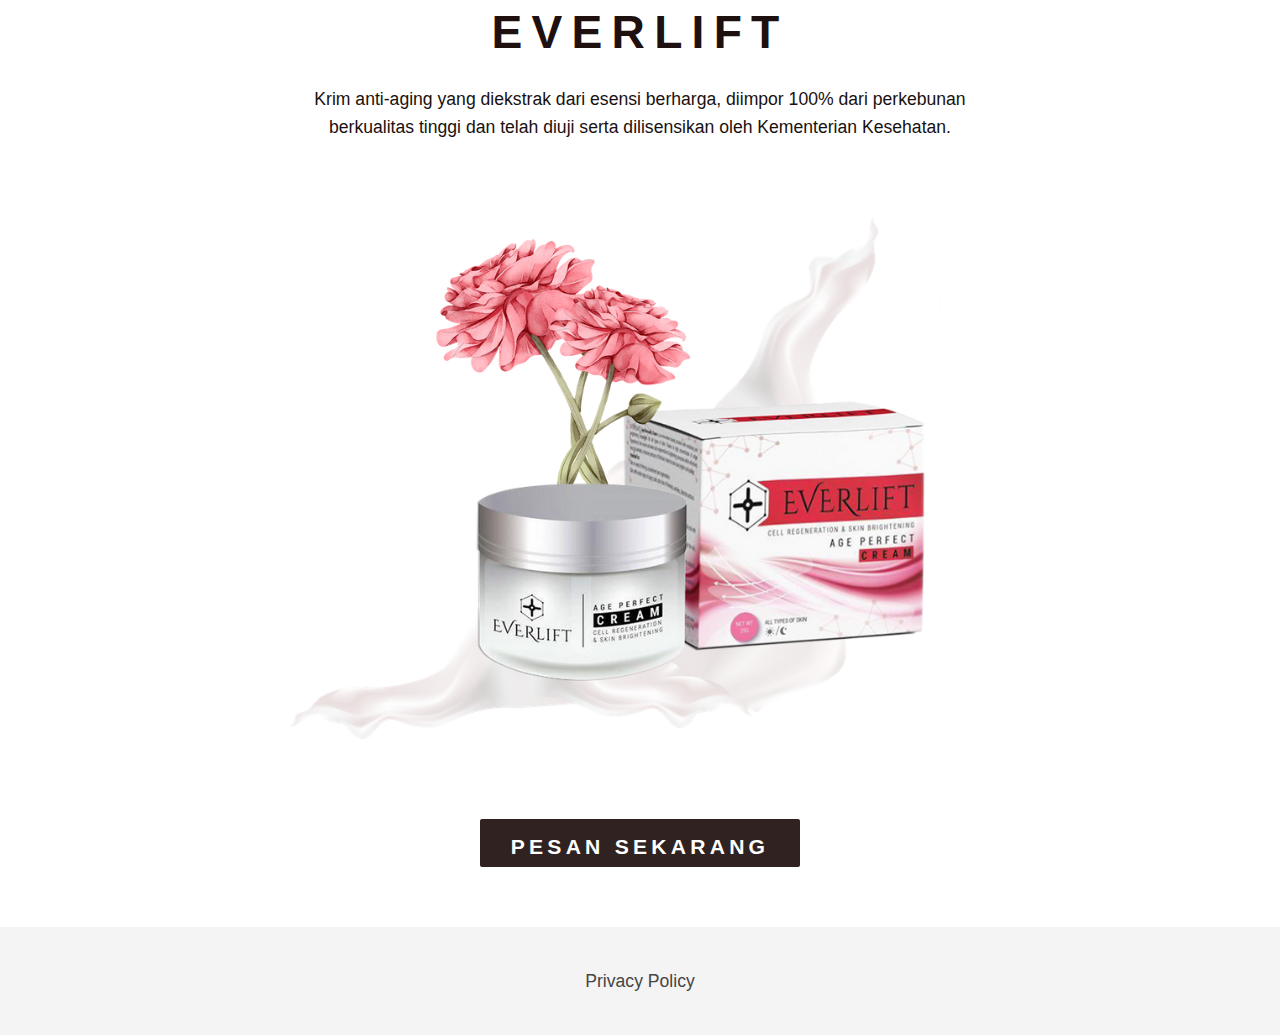
==== commit a7269151: "Add files via upload" ====
--- a/index.html
+++ b/index.html
@@ -57,6 +57,16 @@
 		}
 	}
 	</style>
+	<!-- Global site tag (gtag.js) - Google Ads: 440838552 -->
+	<script async src="https://www.googletagmanager.com/gtag/js?id=AW-440838552"></script>
+	<script>
+	  window.dataLayer = window.dataLayer || [];
+	  function gtag(){dataLayer.push(arguments);}
+	  gtag('js', new Date());
+
+	  gtag('config', 'AW-440838552');
+	</script>
+
 
 </head>
 <body id="bam-of-new-york-inc-business-law-intellectual-property-litigation" class="template-index">
--- a/theme-uj4ogf5vr9o73kwuk1q83aayq1qfjp5n501zaw4vv5vr740gxay95i3hp.css
+++ b/theme-uj4ogf5vr9o73kwuk1q83aayq1qfjp5n501zaw4vv5vr740gxay95i3hp.css
@@ -1,6 +1,10774 @@
-@font-face{font-family:Quantico;font-weight:700;font-style:normal;}
-@font-face{font-family:"Open Sans";font-weight:400;font-style:normal;}
-@font-face{font-family:"Open Sans";font-weight:700;font-style:normal;}
-@font-face{font-family:"Open Sans";font-weight:400;font-style:italic;}
-@font-face{font-family:"Open Sans";font-weight:700;font-style:italic;}
-@font-face{font-family:'icons';src:url("icons.eot?v=2002815656684037727");src:url("icons.eot?v=2002815656684037727#iefix") format("embedded-opentype"),url("icons.woff?v=1501793824200877814") format("woff"),url("icons.ttf?v=2721982321323709976") format("truetype"),url("icons.svg?v=18173388395094512039#shop-icons") format("svg");font-weight:400;font-style:normal}*,*:before,*:after{box-sizing:border-box}body{margin:0}article,aside,details,figcaption,figure,footer,header,hgroup,main,menu,nav,section,summary{display:block}body,input,textarea,button,select{-webkit-font-smoothing:antialiased;-webkit-text-size-adjust:100%}a{background-color:transparent}b,strong{font-weight:700}em{font-style:italic}small{font-size:80%}sub,sup{font-size:75%;line-height:0;position:relative;vertical-align:baseline}sup{top:-0.5em}sub{bottom:-0.25em}img{max-width:100%;border:0}button,input,optgroup,select,textarea{color:inherit;font:inherit;margin:0}button[disabled],html input[disabled]{cursor:default}button::-moz-focus-inner,input::-moz-focus-inner{border:0;padding:0}input[type="search"]{-webkit-appearance:textfield}table{width:100%;border-collapse:collapse;border-spacing:0}td,th{padding:0}textarea{overflow:auto}[tabindex='-1']:focus{outline:none}.clearfix{*zoom:1}.clearfix:after{content:'';display:table;clear:both}.visually-hidden,.supports-fontface .icon__fallback-text,.no-js .lazyload,.no-js .fade-in,.no-js .hero .hero__image,.no-js .product-item__image-container,.no-js .product__photo--single,.modern .shopify-name,.no-js .article__featured-image-wrapper{position:absolute !important;overflow:hidden;clip:rect(0 0 0 0);height:1px;width:1px;margin:-1px;padding:0;border:0}.grid{*zoom:1}.grid:after{content:'';display:table;clear:both}.grid{list-style:none;margin:0;padding:0;margin-left:-30px}.grid__item{float:left;padding-left:30px;width:100%}.grid__item[class*="--push"]{position:relative}.grid--rev{direction:rtl;text-align:left}.grid--rev>.grid__item{direction:ltr;text-align:left;float:right}.one-whole{width:100%}.one-half{width:50%}.one-third{width:33.33333%}.two-thirds{width:66.66667%}.one-quarter{width:25%}.two-quarters{width:50%}.three-quarters{width:75%}.one-fifth{width:20%}.two-fifths{width:40%}.three-fifths{width:60%}.four-fifths{width:80%}.one-sixth{width:16.66667%}.two-sixths{width:33.33333%}.three-sixths{width:50%}.four-sixths{width:66.66667%}.five-sixths{width:83.33333%}.one-eighth{width:12.5%}.two-eighths{width:25%}.three-eighths{width:37.5%}.four-eighths{width:50%}.five-eighths{width:62.5%}.six-eighths{width:75%}.seven-eighths{width:87.5%}.one-tenth{width:10%}.two-tenths{width:20%}.three-tenths{width:30%}.four-tenths{width:40%}.five-tenths{width:50%}.six-tenths{width:60%}.seven-tenths{width:70%}.eight-tenths{width:80%}.nine-tenths{width:90%}.one-twelfth{width:8.33333%}.two-twelfths{width:16.66667%}.three-twelfths{width:25%}.four-twelfths{width:33.33333%}.five-twelfths{width:41.66667%}.six-twelfths{width:50%}.seven-twelfths{width:58.33333%}.eight-twelfths{width:66.66667%}.nine-twelfths{width:75%}.ten-twelfths{width:83.33333%}.eleven-twelfths{width:91.66667%}.show{display:block !important}.hide{display:none !important}.text-left{text-align:left !important}.text-right{text-align:right !important}.text-center{text-align:center !important}@media only screen and (max-width: 749px){.small--one-whole{width:100%}.small--one-half{width:50%}.small--one-third{width:33.33333%}.small--two-thirds{width:66.66667%}.small--one-quarter{width:25%}.small--two-quarters{width:50%}.small--three-quarters{width:75%}.small--one-fifth{width:20%}.small--two-fifths{width:40%}.small--three-fifths{width:60%}.small--four-fifths{width:80%}.small--one-sixth{width:16.66667%}.small--two-sixths{width:33.33333%}.small--three-sixths{width:50%}.small--four-sixths{width:66.66667%}.small--five-sixths{width:83.33333%}.small--one-eighth{width:12.5%}.small--two-eighths{width:25%}.small--three-eighths{width:37.5%}.small--four-eighths{width:50%}.small--five-eighths{width:62.5%}.small--six-eighths{width:75%}.small--seven-eighths{width:87.5%}.small--one-tenth{width:10%}.small--two-tenths{width:20%}.small--three-tenths{width:30%}.small--four-tenths{width:40%}.small--five-tenths{width:50%}.small--six-tenths{width:60%}.small--seven-tenths{width:70%}.small--eight-tenths{width:80%}.small--nine-tenths{width:90%}.small--one-twelfth{width:8.33333%}.small--two-twelfths{width:16.66667%}.small--three-twelfths{width:25%}.small--four-twelfths{width:33.33333%}.small--five-twelfths{width:41.66667%}.small--six-twelfths{width:50%}.small--seven-twelfths{width:58.33333%}.small--eight-twelfths{width:66.66667%}.small--nine-twelfths{width:75%}.small--ten-twelfths{width:83.33333%}.small--eleven-twelfths{width:91.66667%}.grid--uniform .small--one-half:nth-child(2n+1),.grid--uniform .small--one-third:nth-child(3n+1),.grid--uniform .small--one-quarter:nth-child(4n+1),.grid--uniform .small--one-fifth:nth-child(5n+1),.grid--uniform .small--one-sixth:nth-child(6n+1),.grid--uniform .small--two-sixths:nth-child(3n+1),.grid--uniform .small--three-sixths:nth-child(2n+1),.grid--uniform .small--two-eighths:nth-child(4n+1),.grid--uniform .small--four-eighths:nth-child(2n+1),.grid--uniform .small--five-tenths:nth-child(2n+1),.grid--uniform .small--one-twelfth:nth-child(12n+1),.grid--uniform .small--two-twelfths:nth-child(6n+1),.grid--uniform .small--three-twelfths:nth-child(4n+1),.grid--uniform .small--four-twelfths:nth-child(3n+1),.grid--uniform .small--six-twelfths:nth-child(2n+1){clear:both}.small--show{display:block !important}.small--hide{display:none !important}.small--text-left{text-align:left !important}.small--text-right{text-align:right !important}.small--text-center{text-align:center !important}}@media only screen and (min-width: 750px) and (max-width: 989px){.medium--one-whole{width:100%}.medium--one-half{width:50%}.medium--one-third{width:33.33333%}.medium--two-thirds{width:66.66667%}.medium--one-quarter{width:25%}.medium--two-quarters{width:50%}.medium--three-quarters{width:75%}.medium--one-fifth{width:20%}.medium--two-fifths{width:40%}.medium--three-fifths{width:60%}.medium--four-fifths{width:80%}.medium--one-sixth{width:16.66667%}.medium--two-sixths{width:33.33333%}.medium--three-sixths{width:50%}.medium--four-sixths{width:66.66667%}.medium--five-sixths{width:83.33333%}.medium--one-eighth{width:12.5%}.medium--two-eighths{width:25%}.medium--three-eighths{width:37.5%}.medium--four-eighths{width:50%}.medium--five-eighths{width:62.5%}.medium--six-eighths{width:75%}.medium--seven-eighths{width:87.5%}.medium--one-tenth{width:10%}.medium--two-tenths{width:20%}.medium--three-tenths{width:30%}.medium--four-tenths{width:40%}.medium--five-tenths{width:50%}.medium--six-tenths{width:60%}.medium--seven-tenths{width:70%}.medium--eight-tenths{width:80%}.medium--nine-tenths{width:90%}.medium--one-twelfth{width:8.33333%}.medium--two-twelfths{width:16.66667%}.medium--three-twelfths{width:25%}.medium--four-twelfths{width:33.33333%}.medium--five-twelfths{width:41.66667%}.medium--six-twelfths{width:50%}.medium--seven-twelfths{width:58.33333%}.medium--eight-twelfths{width:66.66667%}.medium--nine-twelfths{width:75%}.medium--ten-twelfths{width:83.33333%}.medium--eleven-twelfths{width:91.66667%}.grid--uniform .medium--one-half:nth-child(2n+1),.grid--uniform .medium--one-third:nth-child(3n+1),.grid--uniform .medium--one-quarter:nth-child(4n+1),.grid--uniform .medium--one-fifth:nth-child(5n+1),.grid--uniform .medium--one-sixth:nth-child(6n+1),.grid--uniform .medium--two-sixths:nth-child(3n+1),.grid--uniform .medium--three-sixths:nth-child(2n+1),.grid--uniform .medium--two-eighths:nth-child(4n+1),.grid--uniform .medium--four-eighths:nth-child(2n+1),.grid--uniform .medium--five-tenths:nth-child(2n+1),.grid--uniform .medium--one-twelfth:nth-child(12n+1),.grid--uniform .medium--two-twelfths:nth-child(6n+1),.grid--uniform .medium--three-twelfths:nth-child(4n+1),.grid--uniform .medium--four-twelfths:nth-child(3n+1),.grid--uniform .medium--six-twelfths:nth-child(2n+1){clear:both}.medium--show{display:block !important}.medium--hide{display:none !important}.medium--text-left{text-align:left !important}.medium--text-right{text-align:right !important}.medium--text-center{text-align:center !important}}@media only screen and (min-width: 750px){.medium-up--one-whole{width:100%}.medium-up--one-half{width:50%}.medium-up--one-third{width:33.33333%}.medium-up--two-thirds{width:66.66667%}.medium-up--one-quarter{width:25%}.medium-up--two-quarters{width:50%}.medium-up--three-quarters{width:75%}.medium-up--one-fifth{width:20%}.medium-up--two-fifths{width:40%}.medium-up--three-fifths{width:60%}.medium-up--four-fifths{width:80%}.medium-up--one-sixth{width:16.66667%}.medium-up--two-sixths{width:33.33333%}.medium-up--three-sixths{width:50%}.medium-up--four-sixths{width:66.66667%}.medium-up--five-sixths{width:83.33333%}.medium-up--one-eighth{width:12.5%}.medium-up--two-eighths{width:25%}.medium-up--three-eighths{width:37.5%}.medium-up--four-eighths{width:50%}.medium-up--five-eighths{width:62.5%}.medium-up--six-eighths{width:75%}.medium-up--seven-eighths{width:87.5%}.medium-up--one-tenth{width:10%}.medium-up--two-tenths{width:20%}.medium-up--three-tenths{width:30%}.medium-up--four-tenths{width:40%}.medium-up--five-tenths{width:50%}.medium-up--six-tenths{width:60%}.medium-up--seven-tenths{width:70%}.medium-up--eight-tenths{width:80%}.medium-up--nine-tenths{width:90%}.medium-up--one-twelfth{width:8.33333%}.medium-up--two-twelfths{width:16.66667%}.medium-up--three-twelfths{width:25%}.medium-up--four-twelfths{width:33.33333%}.medium-up--five-twelfths{width:41.66667%}.medium-up--six-twelfths{width:50%}.medium-up--seven-twelfths{width:58.33333%}.medium-up--eight-twelfths{width:66.66667%}.medium-up--nine-twelfths{width:75%}.medium-up--ten-twelfths{width:83.33333%}.medium-up--eleven-twelfths{width:91.66667%}.grid--uniform .medium-up--one-half:nth-child(2n+1),.grid--uniform .medium-up--one-third:nth-child(3n+1),.grid--uniform .medium-up--one-quarter:nth-child(4n+1),.grid--uniform .medium-up--one-fifth:nth-child(5n+1),.grid--uniform .medium-up--one-sixth:nth-child(6n+1),.grid--uniform .medium-up--two-sixths:nth-child(3n+1),.grid--uniform .medium-up--three-sixths:nth-child(2n+1),.grid--uniform .medium-up--two-eighths:nth-child(4n+1),.grid--uniform .medium-up--four-eighths:nth-child(2n+1),.grid--uniform .medium-up--five-tenths:nth-child(2n+1),.grid--uniform .medium-up--one-twelfth:nth-child(12n+1),.grid--uniform .medium-up--two-twelfths:nth-child(6n+1),.grid--uniform .medium-up--three-twelfths:nth-child(4n+1),.grid--uniform .medium-up--four-twelfths:nth-child(3n+1),.grid--uniform .medium-up--six-twelfths:nth-child(2n+1){clear:both}.medium-up--show{display:block !important}.medium-up--hide{display:none !important}.medium-up--text-left{text-align:left !important}.medium-up--text-right{text-align:right !important}.medium-up--text-center{text-align:center !important}}@media only screen and (min-width: 990px){.large-up--one-whole{width:100%}.large-up--one-half{width:50%}.large-up--one-third{width:33.33333%}.large-up--two-thirds{width:66.66667%}.large-up--one-quarter{width:25%}.large-up--two-quarters{width:50%}.large-up--three-quarters{width:75%}.large-up--one-fifth{width:20%}.large-up--two-fifths{width:40%}.large-up--three-fifths{width:60%}.large-up--four-fifths{width:80%}.large-up--one-sixth{width:16.66667%}.large-up--two-sixths{width:33.33333%}.large-up--three-sixths{width:50%}.large-up--four-sixths{width:66.66667%}.large-up--five-sixths{width:83.33333%}.large-up--one-eighth{width:12.5%}.large-up--two-eighths{width:25%}.large-up--three-eighths{width:37.5%}.large-up--four-eighths{width:50%}.large-up--five-eighths{width:62.5%}.large-up--six-eighths{width:75%}.large-up--seven-eighths{width:87.5%}.large-up--one-tenth{width:10%}.large-up--two-tenths{width:20%}.large-up--three-tenths{width:30%}.large-up--four-tenths{width:40%}.large-up--five-tenths{width:50%}.large-up--six-tenths{width:60%}.large-up--seven-tenths{width:70%}.large-up--eight-tenths{width:80%}.large-up--nine-tenths{width:90%}.large-up--one-twelfth{width:8.33333%}.large-up--two-twelfths{width:16.66667%}.large-up--three-twelfths{width:25%}.large-up--four-twelfths{width:33.33333%}.large-up--five-twelfths{width:41.66667%}.large-up--six-twelfths{width:50%}.large-up--seven-twelfths{width:58.33333%}.large-up--eight-twelfths{width:66.66667%}.large-up--nine-twelfths{width:75%}.large-up--ten-twelfths{width:83.33333%}.large-up--eleven-twelfths{width:91.66667%}.grid--uniform .large-up--one-half:nth-child(2n+1),.grid--uniform .large-up--one-third:nth-child(3n+1),.grid--uniform .large-up--one-quarter:nth-child(4n+1),.grid--uniform .large-up--one-fifth:nth-child(5n+1),.grid--uniform .large-up--one-sixth:nth-child(6n+1),.grid--uniform .large-up--two-sixths:nth-child(3n+1),.grid--uniform .large-up--three-sixths:nth-child(2n+1),.grid--uniform .large-up--two-eighths:nth-child(4n+1),.grid--uniform .large-up--four-eighths:nth-child(2n+1),.grid--uniform .large-up--five-tenths:nth-child(2n+1),.grid--uniform .large-up--one-twelfth:nth-child(12n+1),.grid--uniform .large-up--two-twelfths:nth-child(6n+1),.grid--uniform .large-up--three-twelfths:nth-child(4n+1),.grid--uniform .large-up--four-twelfths:nth-child(3n+1),.grid--uniform .large-up--six-twelfths:nth-child(2n+1){clear:both}.large-up--show{display:block !important}.large-up--hide{display:none !important}.large-up--text-left{text-align:left !important}.large-up--text-right{text-align:right !important}.large-up--text-center{text-align:center !important}}@media only screen and (min-width: 1400px){.widescreen--one-whole{width:100%}.widescreen--one-half{width:50%}.widescreen--one-third{width:33.33333%}.widescreen--two-thirds{width:66.66667%}.widescreen--one-quarter{width:25%}.widescreen--two-quarters{width:50%}.widescreen--three-quarters{width:75%}.widescreen--one-fifth{width:20%}.widescreen--two-fifths{width:40%}.widescreen--three-fifths{width:60%}.widescreen--four-fifths{width:80%}.widescreen--one-sixth{width:16.66667%}.widescreen--two-sixths{width:33.33333%}.widescreen--three-sixths{width:50%}.widescreen--four-sixths{width:66.66667%}.widescreen--five-sixths{width:83.33333%}.widescreen--one-eighth{width:12.5%}.widescreen--two-eighths{width:25%}.widescreen--three-eighths{width:37.5%}.widescreen--four-eighths{width:50%}.widescreen--five-eighths{width:62.5%}.widescreen--six-eighths{width:75%}.widescreen--seven-eighths{width:87.5%}.widescreen--one-tenth{width:10%}.widescreen--two-tenths{width:20%}.widescreen--three-tenths{width:30%}.widescreen--four-tenths{width:40%}.widescreen--five-tenths{width:50%}.widescreen--six-tenths{width:60%}.widescreen--seven-tenths{width:70%}.widescreen--eight-tenths{width:80%}.widescreen--nine-tenths{width:90%}.widescreen--one-twelfth{width:8.33333%}.widescreen--two-twelfths{width:16.66667%}.widescreen--three-twelfths{width:25%}.widescreen--four-twelfths{width:33.33333%}.widescreen--five-twelfths{width:41.66667%}.widescreen--six-twelfths{width:50%}.widescreen--seven-twelfths{width:58.33333%}.widescreen--eight-twelfths{width:66.66667%}.widescreen--nine-twelfths{width:75%}.widescreen--ten-twelfths{width:83.33333%}.widescreen--eleven-twelfths{width:91.66667%}.grid--uniform .widescreen--one-half:nth-child(2n+1),.grid--uniform .widescreen--one-third:nth-child(3n+1),.grid--uniform .widescreen--one-quarter:nth-child(4n+1),.grid--uniform .widescreen--one-fifth:nth-child(5n+1),.grid--uniform .widescreen--one-sixth:nth-child(6n+1),.grid--uniform .widescreen--two-sixths:nth-child(3n+1),.grid--uniform .widescreen--three-sixths:nth-child(2n+1),.grid--uniform .widescreen--two-eighths:nth-child(4n+1),.grid--uniform .widescreen--four-eighths:nth-child(2n+1),.grid--uniform .widescreen--five-tenths:nth-child(2n+1),.grid--uniform .widescreen--one-twelfth:nth-child(12n+1),.grid--uniform .widescreen--two-twelfths:nth-child(6n+1),.grid--uniform .widescreen--three-twelfths:nth-child(4n+1),.grid--uniform .widescreen--four-twelfths:nth-child(3n+1),.grid--uniform .widescreen--six-twelfths:nth-child(2n+1){clear:both}.widescreen--show{display:block !important}.widescreen--hide{display:none !important}.widescreen--text-left{text-align:left !important}.widescreen--text-right{text-align:right !important}.widescreen--text-center{text-align:center !important}}@media only screen and (min-width: 750px){.medium-up--push-one-half{left:50%}.medium-up--push-one-third{left:33.33333%}.medium-up--push-two-thirds{left:66.66667%}.medium-up--push-one-quarter{left:25%}.medium-up--push-two-quarters{left:50%}.medium-up--push-three-quarters{left:75%}.medium-up--push-one-fifth{left:20%}.medium-up--push-two-fifths{left:40%}.medium-up--push-three-fifths{left:60%}.medium-up--push-four-fifths{left:80%}.medium-up--push-one-sixth{left:16.66667%}.medium-up--push-two-sixths{left:33.33333%}.medium-up--push-three-sixths{left:50%}.medium-up--push-four-sixths{left:66.66667%}.medium-up--push-five-sixths{left:83.33333%}.medium-up--push-one-eighth{left:12.5%}.medium-up--push-two-eighths{left:25%}.medium-up--push-three-eighths{left:37.5%}.medium-up--push-four-eighths{left:50%}.medium-up--push-five-eighths{left:62.5%}.medium-up--push-six-eighths{left:75%}.medium-up--push-seven-eighths{left:87.5%}.medium-up--push-one-tenth{left:10%}.medium-up--push-two-tenths{left:20%}.medium-up--push-three-tenths{left:30%}.medium-up--push-four-tenths{left:40%}.medium-up--push-five-tenths{left:50%}.medium-up--push-six-tenths{left:60%}.medium-up--push-seven-tenths{left:70%}.medium-up--push-eight-tenths{left:80%}.medium-up--push-nine-tenths{left:90%}.medium-up--push-one-twelfth{left:8.33333%}.medium-up--push-two-twelfths{left:16.66667%}.medium-up--push-three-twelfths{left:25%}.medium-up--push-four-twelfths{left:33.33333%}.medium-up--push-five-twelfths{left:41.66667%}.medium-up--push-six-twelfths{left:50%}.medium-up--push-seven-twelfths{left:58.33333%}.medium-up--push-eight-twelfths{left:66.66667%}.medium-up--push-nine-twelfths{left:75%}.medium-up--push-ten-twelfths{left:83.33333%}.medium-up--push-eleven-twelfths{left:91.66667%}}@media only screen and (min-width: 990px){.large-up--push-one-half{left:50%}.large-up--push-one-third{left:33.33333%}.large-up--push-two-thirds{left:66.66667%}.large-up--push-one-quarter{left:25%}.large-up--push-two-quarters{left:50%}.large-up--push-three-quarters{left:75%}.large-up--push-one-fifth{left:20%}.large-up--push-two-fifths{left:40%}.large-up--push-three-fifths{left:60%}.large-up--push-four-fifths{left:80%}.large-up--push-one-sixth{left:16.66667%}.large-up--push-two-sixths{left:33.33333%}.large-up--push-three-sixths{left:50%}.large-up--push-four-sixths{left:66.66667%}.large-up--push-five-sixths{left:83.33333%}.large-up--push-one-eighth{left:12.5%}.large-up--push-two-eighths{left:25%}.large-up--push-three-eighths{left:37.5%}.large-up--push-four-eighths{left:50%}.large-up--push-five-eighths{left:62.5%}.large-up--push-six-eighths{left:75%}.large-up--push-seven-eighths{left:87.5%}.large-up--push-one-tenth{left:10%}.large-up--push-two-tenths{left:20%}.large-up--push-three-tenths{left:30%}.large-up--push-four-tenths{left:40%}.large-up--push-five-tenths{left:50%}.large-up--push-six-tenths{left:60%}.large-up--push-seven-tenths{left:70%}.large-up--push-eight-tenths{left:80%}.large-up--push-nine-tenths{left:90%}.large-up--push-one-twelfth{left:8.33333%}.large-up--push-two-twelfths{left:16.66667%}.large-up--push-three-twelfths{left:25%}.large-up--push-four-twelfths{left:33.33333%}.large-up--push-five-twelfths{left:41.66667%}.large-up--push-six-twelfths{left:50%}.large-up--push-seven-twelfths{left:58.33333%}.large-up--push-eight-twelfths{left:66.66667%}.large-up--push-nine-twelfths{left:75%}.large-up--push-ten-twelfths{left:83.33333%}.large-up--push-eleven-twelfths{left:91.66667%}}body,html{background-color:#fff}.page-width,.page-width--wide{*zoom:1;max-width:780px;margin:0 auto;padding:0 20px}.page-width:after,.page-width--wide:after{content:'';display:table;clear:both}blockquote p+cite{margin-top:10px}blockquote cite{display:block}blockquote cite:before{content:'\2014 \0020'}code,pre{font-family:Consolas,monospace;font-size:1em}pre{overflow:auto}.icon{display:inline-block}.supports-no-fontface .icon{display:none}.icon:before{display:inline;font-family:"icons";text-decoration:none;font-style:normal;font-weight:400;font-variant:normal;text-transform:none;line-height:1;-webkit-font-smoothing:antialiased;-moz-osx-font-smoothing:grayscale}.supports-no-fontface .icon:before{display:none}.icon-arrow-down:before{content:"\e607"}.icon-arrow-left:before{content:"\e608"}.icon-arrow-right:before{content:"\e609"}.icon-arrow:before{content:"\e901"}.icon-cart:before{content:"\e600"}.icon-facebook:before{content:"\66"}.icon-fancy:before{content:"\46"}.icon-google_plus:before{content:"\e904"}.icon-grid-view:before{content:"\e603"}.icon-hamburger:before{content:"\e601"}.icon-instagram:before{content:"\e905"}.icon-list-view:before{content:"\e604"}.icon-minus:before{content:"\e602"}.icon-pause:before{content:"\e902"}.icon-pin:before{content:"\e909"}.icon-pinterest:before{content:"\70"}.icon-play:before{content:"\e900"}.icon-plus:before{content:"\e605"}.icon-rss:before{content:"\72"}.icon-saletag:before{content:"\e907"}.icon-search:before{content:"\73"}.icon-snapchat:before{content:"\e908"}.icon-tumblr:before{content:"\74"}.icon-twitter:before{content:"\54"}.icon-vimeo:before{content:"\76"}.icon-x:before{content:"\e606"}.icon-youtube:before{content:"\79"}.payment-icons{-moz-user-select:none;-ms-user-select:none;-webkit-user-select:none;user-select:none;cursor:default}.payment-icons .icon{font-size:20px}.social-icons .icon{font-size:20px}ul,ol{margin:0;padding:0}ol{list-style:decimal}.list--inline{padding:0;margin:0}.list--inline li{display:inline-block;margin-bottom:0}.rte ul,.rte ol{margin:0 0 10px 20px}.rte ul{list-style:disc outside}.rte ul ul{list-style:circle outside}.rte ul ul ul{list-style:square outside}.rte img{height:auto}.rte__table-wrapper{max-width:100%;overflow:auto;-webkit-overflow-scrolling:touch}.text-link{display:inline;border:0 none;background:none;padding:0;margin:0}.btn,.shopify-payment-button .shopify-payment-button__button--unbranded,.rte .btn,.rte .shopify-payment-button .shopify-payment-button__button--unbranded,.shopify-payment-button .rte .shopify-payment-button__button--unbranded{display:inline-block;width:auto;text-decoration:none;text-align:center;vertical-align:middle;white-space:nowrap;cursor:pointer;border:1px solid transparent;-moz-user-select:none;-ms-user-select:none;-webkit-user-select:none;user-select:none;-webkit-appearance:none;-moz-appearance:none;appearance:none;background-color:#302220;color:#fff}.btn:hover,.shopify-payment-button .shopify-payment-button__button--unbranded:hover,.rte .btn:hover,.rte .shopify-payment-button .shopify-payment-button__button--unbranded:hover,.shopify-payment-button .rte .shopify-payment-button__button--unbranded:hover{background-color:#110c0c;color:#fff}.btn:active,.shopify-payment-button .shopify-payment-button__button--unbranded:active,.btn:focus,.shopify-payment-button .shopify-payment-button__button--unbranded:focus,.rte .btn:active,.rte .shopify-payment-button .shopify-payment-button__button--unbranded:active,.shopify-payment-button .rte .shopify-payment-button__button--unbranded:active,.rte .btn:focus,.rte .shopify-payment-button .shopify-payment-button__button--unbranded:focus,.shopify-payment-button .rte .shopify-payment-button__button--unbranded:focus{background-color:#000;color:#fff}th{font-weight:700}th,td{text-align:left;border:1px solid #f4f4f5}@media only screen and (max-width: 749px){.responsive-table thead{display:none}.responsive-table tr{display:block}.responsive-table th,.responsive-table td{display:block;text-align:right;padding:10px;border:none;margin:0}.responsive-table td:before{content:attr(data-label);float:left;text-align:center;font-size:12px;padding-right:10px}.responsive-table__row+.responsive-table__row,tfoot>.responsive-table__row:first-child{position:relative;margin-top:10px;padding-top:20px}.responsive-table__row+.responsive-table__row:after,tfoot>.responsive-table__row:first-child:after{content:'';display:block;position:absolute;top:0;left:10px;right:10px;border-bottom:1px solid #f4f4f5}}.order-table a{color:#1e100e}.order-table th,.order-table td{border:0}.order-table tbody th,.order-table tfoot th{font-weight:normal;text-transform:none;letter-spacing:0;font-size:16px;font-family:"Open Sans",sans-serif}.order-table tbody tr+tr{border-top:1px solid #f4f4f5}.order-table thead{border-bottom:1px solid #1e100e}.order-table tfoot{border-top:1px solid #1e100e}.order-table tfoot th,.order-table tfoot td{color:#19110f}.order-table tfoot tr:first-child th,.order-table tfoot tr:first-child td{padding-top:1.25em}.order-table tfoot tr:nth-last-child(2) th,.order-table tfoot tr:nth-last-child(2) td{padding-bottom:1.25em}.order-table tfoot tr:last-child th,.order-table tfoot tr:last-child td{border-top:1px solid #19110f;font-weight:700;padding-top:1.25em;padding-bottom:1.25em;color:#1e100e}@media only screen and (min-width: 750px){.order-table th,.order-table td{padding:1.25em 1em}.order-table tfoot th,.order-table tfoot td{padding:0.5em 1em;vertical-align:bottom}.order-table tbody tr:last-child th .order-discount--list,.order-table tbody tr:last-child td .order-discount--list{margin-bottom:0}}@media only screen and (max-width: 749px){.order-table{border:0}.order-table thead{display:none}.order-table th,.order-table td{float:left;clear:left;width:100%;text-align:right;padding:0.5rem 0;border:0;margin:0}.order-table th::before,.order-table td::before{content:attr(data-label);float:left;text-align:left;padding-right:2em;max-width:80%;color:#1e100e}.order-table tbody tr th:first-child{padding-top:1.25em}.order-table tbody tr td:last-child{padding-bottom:1.25em}.order-table tbody th::before,.order-table tbody td::before{font-weight:700;font-size:0.9375em}}@media only screen and (max-width: 749px){.order-table__product{display:flex;justify-content:space-between}}.order-discount{text-transform:uppercase;color:#e86f54;display:block;line-height:1.2}.order-discount .icon-saletag{margin-right:0.8em;font-size:0.9em;display:inline}.order-discount--title{word-break:break-word;padding-right:20px}.order-discount--list{margin:0.8em 0 0 1.3em;list-style:none;padding:0}.order-discount--cart-list{display:inline-block}@media only screen and (max-width: 749px){.order-discount--cart-list{max-width:50%}}.order-discount__item{text-indent:-1.5em}.order-discount__item+.order-discount__item{margin-top:0.6em}@media only screen and (max-width: 749px){.order-discount-wrapper{display:flex;justify-content:space-between;width:100%}}.order-discount-wrapper-cart{display:inline-flex;margin-bottom:20px}.order-discount--cart{font-size:0.85em}.order-discount--cart-title{font-weight:700}svg:not(:root){overflow:hidden}.video-wrapper{position:relative;overflow:hidden;max-width:100%;padding-bottom:56.25%;height:0;height:auto}.video-wrapper iframe{position:absolute;top:0;left:0;width:100%;height:100%}@media only screen and (max-width: 989px){input,textarea,select{font-size:16px}}fieldset{border:1px solid #f4f4f5;padding:10px}legend{border:0;padding:0}button,input[type="submit"]{cursor:pointer}input,textarea,select{border:1px solid #f4f4f5;max-width:100%}input:focus,textarea:focus,select:focus{border-color:#d9d9dd}input[disabled],textarea[disabled],select[disabled]{cursor:default;background-color:#e0e0e0;border-color:#000}textarea{min-height:100px}input.error,select.error,textarea.error{border-color:#b62b2b;background-color:#fff0f0;color:#b62b2b}label.error{color:#b62b2b}select{-webkit-appearance:none;-moz-appearance:none;appearance:none;background-position:right center;background-image:url("//cdn.shopify.com/s/files/1/0266/5611/2814/t/7/assets/ico-select.svg?v=2359201358582207949");background-repeat:no-repeat;background-position:right 10px center;background-color:transparent;padding-right:28px;text-indent:0.01px;text-overflow:'';cursor:pointer}optgroup{font-weight:700}option{color:#000;background-color:#fff}select::-ms-expand{display:none}.label--hidden{position:absolute;height:0;width:0;margin-bottom:0;overflow:hidden;clip:rect(1px, 1px, 1px, 1px)}label[for]{cursor:pointer}.site-nav li{display:inline-block}.site-nav__link{display:block;white-space:nowrap}.site-nav__link .icon-arrow-down{position:relative}.site-nav--has-dropdown{position:relative}.site-nav__dropdown{display:none;position:absolute;left:0;padding:0;margin:0;z-index:2}.supports-no-touch .site-nav--has-dropdown:hover .site-nav__dropdown,.site-nav--has-dropdown.nav-hover .site-nav__dropdown,.nav-focus+.site-nav__dropdown{display:block}.site-nav__dropdown li{display:block}.section-header{margin-bottom:30px}@-webkit-keyframes fadeIn{0%,35%{opacity:0}100%{opacity:1}}@keyframes fadeIn{0%,35%{opacity:0}100%{opacity:1}}@-webkit-keyframes heroContentIn{0%,35%{opacity:0;-ms-transform:translateY(10px);-webkit-transform:translateY(10px);transform:translateY(10px)}40%{-ms-transform:translateY(10px);-webkit-transform:translateY(10px);transform:translateY(10px)}100%{opacity:1;-ms-transform:translateY(0);-webkit-transform:translateY(0);transform:translateY(0)}}@keyframes heroContentIn{0%,35%{opacity:0;-ms-transform:translateY(10px);-webkit-transform:translateY(10px);transform:translateY(10px)}40%{-ms-transform:translateY(10px);-webkit-transform:translateY(10px);transform:translateY(10px)}100%{opacity:1;-ms-transform:translateY(0);-webkit-transform:translateY(0);transform:translateY(0)}}@-webkit-keyframes spin{0%{-ms-transform:rotate(0deg);-webkit-transform:rotate(0deg);transform:rotate(0deg)}100%{-ms-transform:rotate(360deg);-webkit-transform:rotate(360deg);transform:rotate(360deg)}}@keyframes spin{0%{-ms-transform:rotate(0deg);-webkit-transform:rotate(0deg);transform:rotate(0deg)}100%{-ms-transform:rotate(360deg);-webkit-transform:rotate(360deg);transform:rotate(360deg)}}.grid--no-gutters{margin-left:0}.grid--no-gutters>.grid__item{padding-left:0}.grid--half-gutters{margin-left:-10px}.grid--half-gutters>.grid__item{padding-left:10px}.grid--table{display:table;table-layout:fixed;width:100%;margin-left:0}.grid--table>.grid__item{float:none;display:table-cell;vertical-align:middle;min-height:1px;padding-left:0}@media only screen and (min-width: 990px){.large-up--grid--table{display:table;table-layout:fixed;width:100%;margin-left:0}.large-up--grid--table>.grid__item{float:none;display:table-cell;vertical-align:middle;min-height:1px;padding-left:0}}.page-gutter{padding-left:5px;padding-right:5px}@media only screen and (min-width: 750px){.page-gutter{padding-left:10px;padding-right:10px}}.main-content{position:relative}.main-content--no-template{padding-top:50px}.page-width--wide{max-width:1200px}hr{margin-bottom:60px}hr.hr--clear{border:0 none;height:1px;margin-top:-1px}.page-content__content{margin:0 10%}.page-container{padding-top:40px;padding-bottom:40px}@media only screen and (min-width: 750px){.page-container{padding-top:60px;padding-bottom:80px}}.template-404 .main-content{margin-top:120px;padding-bottom:120px}.search-title{text-align:center;padding:100px 10px;margin-bottom:0}.search-title--form{padding-bottom:0px}.search-item__table{height:100%}.search-item__table>.search-item__cell{padding:20px}.customer__account-form{margin:0 auto;max-width:380px}.responsive-table th,.responsive-table td{padding:20px 0;border:none}@media only screen and (min-width: 750px){.responsive-table th,.responsive-table td{border-bottom:1px solid #f4f4f5;padding:20px}}.responsive-table th:first-child,.responsive-table td:first-child{padding-left:0}.responsive-table th:last-child,.responsive-table td:last-child{padding-right:0}.responsive-table th{padding-bottom:20px}@media only screen and (max-width: 749px){.responsive-table td:before{font-family:Quantico,sans-serif;font-weight:700;font-style:normal;text-rendering:optimizeLegibility;text-transform:uppercase;letter-spacing:0.2em;font-size:0.875em;color:#1e100e}}.cart__footer{padding-top:50px}.responsive-table__row .js-qty,.responsive-table__row .ajaxcart__qty{display:inline-block;margin-bottom:0}@media only screen and (min-width: 750px){.cart__row td:first-child{width:130px}.cart__row td:nth-child(2){max-width:300px}}@media only screen and (min-width: 990px){.cart__row td:first-child{width:200px}}.cart__row p{margin-bottom:0.625em}.cart__image{vertical-align:middle;padding-right:20px}.cart__notes{margin-bottom:45px}@media only screen and (min-width: 750px){.cart__notes{margin-bottom:0}}.cart__subtotal-container{margin-bottom:15px}.cart__subtotal{padding-left:20px}.cart__policies{margin-bottom:50px}.cart--no-cookies .cart--continue-browsing{display:none}.cart--no-cookies .cart--empty-message{display:none}.cart--cookie-message{display:none;padding-bottom:25px}.cart--no-cookies .cart--cookie-message{display:block}body,input,textarea,button,select{font-size:16px;font-family:"Open Sans",sans-serif;font-weight:400;font-style:normal;color:#19110f;line-height:1.6}@media only screen and (max-width: 989px){input,textarea{font-size:16px}}h1,.h1,h2,.h2,h3,.h3,h4,.h4,h5,.h5,h6,.h6{font-family:Quantico,sans-serif;font-weight:700;font-style:normal;text-rendering:optimizeLegibility;text-transform:uppercase;letter-spacing:0.2em;margin:0 0 0.625em;line-height:1.4;color:#1e100e}h1 a,.h1 a,h2 a,.h2 a,h3 a,.h3 a,h4 a,.h4 a,h5 a,.h5 a,h6 a,.h6 a{color:#1e100e;text-decoration:none;font-weight:inherit}h1,.h1{font-size:1.625em}h2,.h2{font-size:1.375em}h3,.h3{font-size:1.125em}h4,.h4{font-size:0.9375em}h5,.h5,h6,.h6{font-size:0.8125em}.rte h1,.rte .h1,.rte h2,.rte .h2,.rte h3,.rte .h3,.rte h4,.rte .h4,.rte h5,.rte .h5,.rte h6,.rte .h6{margin-top:70px;margin-bottom:20px}.rte h1:first-child,.rte .h1:first-child,.rte h2:first-child,.rte .h2:first-child,.rte h3:first-child,.rte .h3:first-child,.rte h4:first-child,.rte .h4:first-child,.rte h5:first-child,.rte .h5:first-child,.rte h6:first-child,.rte .h6:first-child{margin-top:0}.list--inline__separator{position:relative;padding-left:18px;margin-left:10px}.list--inline__separator:before{content:'\2022';display:block;position:absolute;top:0;left:0}p{margin:0 0 20px}.txt--minor{font-size:80%}.txt--emphasis{font-style:italic}blockquote{font-family:Quantico,sans-serif;font-weight:700;font-style:normal;text-rendering:optimizeLegibility;text-transform:uppercase;letter-spacing:0.2em;font-size:1.375em;text-align:center;color:#1e100e;margin:40px 20px}blockquote cite{font-family:"Open Sans",sans-serif;font-size:0.85em;font-weight:400;font-style:normal}th{font-family:Quantico,sans-serif;font-weight:700;font-style:normal;text-rendering:optimizeLegibility;text-transform:uppercase;letter-spacing:0.2em;font-size:0.9375em;color:#1e100e}.btn,.shopify-payment-button .shopify-payment-button__button--unbranded{position:relative;padding:10px 30px;border-radius:2px;font-family:Quantico,sans-serif;font-weight:700;font-style:normal;text-rendering:optimizeLegibility;text-transform:uppercase;letter-spacing:0.2em;font-size:16px}@media only screen and (max-width: 749px){.btn,.shopify-payment-button .shopify-payment-button__button--unbranded{font-size:15px}}.btn.btn--ajax-disabled:before,.shopify-payment-button .btn--ajax-disabled.shopify-payment-button__button--unbranded:before{position:absolute;top:0;left:0;right:0;bottom:0;content:"";background-color:#302220}.btn.btn--ajax-disabled:after,.shopify-payment-button .btn--ajax-disabled.shopify-payment-button__button--unbranded:after{content:'';display:block;width:20px;height:20px;position:absolute;top:50%;margin-left:-10px;margin-top:-10px;border-radius:50%;border:3px solid #fff;border-top-color:transparent;-webkit-animation:spin 0.65s infinite linear;-moz-animation:spin 0.65s infinite linear;left:50%}.btn[disabled],.shopify-payment-button [disabled].shopify-payment-button__button--unbranded,.btn.btn--disabled,.shopify-payment-button .btn--disabled.shopify-payment-button__button--unbranded{opacity:0.5}.btn--full{display:block;width:100%}a{color:#f75a36;text-decoration:none}a:hover,a:focus{opacity:0.7}a.btn:hover,.shopify-payment-button a.shopify-payment-button__button--unbranded:hover,a.btn:focus,.shopify-payment-button a.shopify-payment-button__button--unbranded:focus{opacity:1}a.btn.btn--disabled,.shopify-payment-button a.btn--disabled.shopify-payment-button__button--unbranded{opacity:0.5}.btn--secondary-accent{background-color:transparent;color:#302220;border:2px solid #302220;min-height:47px;padding:6px 30px}.btn--secondary-accent:hover{background-color:transparent;color:#302220;border:2px solid #302220;opacity:0.8}.btn--secondary-accent:active,.btn--secondary-accent:focus{background-color:transparent;color:#302220;border:2px solid #302220}.btn--secondary-accent[disabled],.btn--secondary-accent.disabled{background-color:#302220;color:#fff;opacity:0.5}.shopify-payment-button{margin-top:10px}.shopify-payment-button .shopify-payment-button__button--unbranded{white-space:normal;width:100%;min-height:47px}.shopify-payment-button .shopify-payment-button__button--unbranded:hover,.shopify-payment-button .shopify-payment-button__button--unbranded:focus{opacity:0.8;background:#302220 !important}.shopify-payment-button .shopify-payment-button__button--unbranded[disabled],.shopify-payment-button .shopify-payment-button__button--unbranded.disabled{opacity:0.5}.shopify-payment-button .shopify-payment-button__button--branded{border-radius:2px;overflow:hidden;min-height:46px}.shopify-payment-button .shopify-payment-button__button--branded[disabled],.shopify-payment-button .shopify-payment-button__button--branded.disabled{opacity:0.5}.shopify-payment-button .shopify-payment-button__more-options{color:#f75a36;text-decoration:underline;margin:13px 0 20px}.shopify-payment-button .shopify-payment-button__more-options:hover,.shopify-payment-button .shopify-payment-button__more-options:focus{opacity:0.7}.shopify-payment-button .shopify-payment-button__more-options[disabled],.shopify-payment-button .shopify-payment-button__more-options.disabled{opacity:0.5}.link-body-color{color:#19110f}.link-body-color:hover,.link-body-color:focus{opacity:0.7}.btn--link{background-color:transparent;border:none;color:#f75a36}.btn--link:hover,.btn--link:focus{opacity:0.7}.text-link{color:#f75a36;border-bottom:1px solid #f75a36;padding-bottom:2px}.text-link:hover,.text-link:focus{opacity:0.7}.action-link{font-family:Quantico,sans-serif;font-weight:700;font-style:normal;text-rendering:optimizeLegibility;text-transform:uppercase;letter-spacing:0.2em;text-transform:uppercase;font-size:0.9375em}.action-link__icon{font-size:0.6875em;vertical-align:middle}html{background-color:#f4f4f4}.site-footer{background-color:#f4f4f4;color:#474545;padding:40px 20px}.site-footer a{color:#474545}.site-footer a:hover,.site-footer a:focus{opacity:0.7}.site-footer__linklist{margin-bottom:20px;text-align:center}.site-footer__linklist a{display:block;padding:5px 20px}@media only screen and (max-width: 989px){.site-footer__linklist li{display:block}}.payment-icons__icon{width:38px;height:24px}.payment-icons,.social-icons{margin-top:10px}.payment-icons li,.social-icons li{margin-bottom:10px}.payment-icons li+li,.social-icons li+li{margin-left:10px}@media only screen and (min-width: 990px){.payment-icons{margin-left:30px}.social-icons{margin-right:30px}}@media only screen and (max-width: 989px){.payment-icons--footer,.social-icons--footer,.site-footer__copyright{display:block;text-align:center;margin-bottom:20px}}.icon--placeholder{fill:rgba(25,17,15,0.35);background-color:rgba(25,17,15,0.1);width:100%;height:100%;max-width:100%;max-height:100%;border:1px solid rgba(25,17,15,0.2)}.placeholder-noblocks{padding:40px;text-align:center}.placeholder-background{position:absolute;top:0;right:0;bottom:0;left:0}.placeholder-background .icon{border:0}.placeholder-background--animation{background-color:#19110f;-webkit-animation:placeholder-background-loading 1.5s infinite linear;-moz-animation:placeholder-background-loading 1.5s infinite linear}.no-js .placeholder-background--animation{display:none}.helper-section .icon--placeholder{display:block;border-width:0px}.fade-in{opacity:0;transition:opacity 250ms ease-out}.fade-in.lazyloaded{opacity:1}input,textarea,select{background-color:#f4f4f4;border:0 none;max-width:100%}input::-webkit-input-placeholder,textarea::-webkit-input-placeholder,select::-webkit-input-placeholder{color:#19110f;opacity:0.6}input::-moz-placeholder,textarea::-moz-placeholder,select::-moz-placeholder{color:#19110f;opacity:0.6}input:-ms-input-placeholder,textarea:-ms-input-placeholder,select:-ms-input-placeholder{color:#19110f;opacity:0.6}input[disabled],input.disabled,textarea[disabled],textarea.disabled,select[disabled],select.disabled{cursor:default;color:rgba(0,0,0,0.5);background-color:#e0e0e0;border-color:#000}input.input-full,textarea.input-full,select.input-full{width:100%}input.input--error,textarea.input--error,select.input--error{border:1px solid #b62b2b;background-color:#fff0f0;color:#b62b2b}input.input--error::-webkit-input-placeholder,textarea.input--error::-webkit-input-placeholder,select.input--error::-webkit-input-placeholder{color:#b62b2b;opacity:0.6}input.input--error::-moz-placeholder,textarea.input--error::-moz-placeholder,select.input--error::-moz-placeholder{color:#b62b2b;opacity:0.6}input.input--error:-ms-input-placeholder,textarea.input--error:-ms-input-placeholder,select.input--error:-ms-input-placeholder{color:#b62b2b;opacity:0.6}input,textarea{padding:10px 12px}select{padding-top:12px;padding-left:12px;padding-bottom:12px}.form-vertical input,.form-vertical select,.form-vertical textarea{display:block;margin-bottom:12px}.form-vertical input[type="radio"],.form-vertical input[type="checkbox"]{display:inline-block}.form-vertical input[type="submit"],.form-vertical .btn,.form-vertical .shopify-payment-button .shopify-payment-button__button--unbranded,.shopify-payment-button .form-vertical .shopify-payment-button__button--unbranded{display:inline-block}textarea{min-height:150px}.label--block{display:block}.input--block{display:block;width:100%}.errors,.form--success{border:1px solid;padding:12px;margin:12px 0}.errors li,.form--success li{list-style-position:inside}.errors{border-color:#b62b2b;background:#fff0f0}.errors li{color:#b62b2b}.form--success{margin-top:40px;border-color:#56ad6a;background:#ecfef0;color:#56ad6a}.form--success li{list-style-type:none}@media only screen and (min-width: 750px){.contact-form .contact-form__email{padding-left:12px}}.newsletter .form--success{width:50%;margin:0 auto}@media only screen and (max-width: 749px){.newsletter .form--success{width:80%}}.form--success{margin-top:40px}.input-group{display:block;width:100%}.input-group__field,.input-group__btn{display:inline-block;vertical-align:middle;margin-bottom:10px}.input-group__btn{margin-left:-4px;border-width:0}.input-group__btn .btn,.input-group__btn .shopify-payment-button .shopify-payment-button__button--unbranded,.shopify-payment-button .input-group__btn .shopify-payment-button__button--unbranded{padding:10px 20px}.input-group__field{padding:10px;width:270px}@media only screen and (max-width: 749px){.input-group__field{width:230px}}.slick-dots{margin:0}.slick-dots .hero__dots:before{text-indent:-9999px;border-radius:100%;width:8px;height:8px;opacity:1;transition:all 0.2s}.slick-dots li{vertical-align:middle}.hero__dots{position:relative}.hero__dots:active:before{opacity:0.5}.hero__content-wrapper-mobile .slick-dots .hero__dots:before{background-color:#1e100e}.hero__content-wrapper-mobile .slick-dots .slick-active-mobile .hero__dots:before{background-color:transparent;border:2px solid #1e100e}.hero__site-header .site-header__inner{border-bottom:none}.hero--adapt .hero,.hero--adapt .hero .slick-track,.hero--adapt .hero .hero__slide:before{max-height:100vh}@media only screen and (min-width: 750px){.hero--adapt .hero,.hero--adapt .hero .slick-track,.hero--adapt .hero .hero__slide:before{max-height:80vh}}.hero__slide:after{content:'';position:absolute;top:0;left:0;height:100%;width:100%}.hero__content-wrapper{position:absolute;top:0;left:0;right:0;bottom:0;z-index:5}.hero__content{display:table;width:100%;height:100%;margin:0;text-align:center;text-shadow:0 0 2px rgba(0,0,0,0.3);font-size:1.5em}.hero__content:after{opacity:1;content:'';display:block;left:50%;-webkit-animation:spin 0.65s infinite linear;-moz-animation:spin 0.65s infinite linear}.hero-initialized .hero__content:after,.no-js .hero__content:after{content:"";opacity:0;transition:opacity 1s cubic-bezier(0.29, 0.63, 0.44, 1)}.hero__content-centered{display:table-cell;vertical-align:middle;padding:0 20px 50px;transition-property:all;transition-delay:0.2s;transition-timing-function:ease;opacity:0}.hero--adapt .hero__content-centered{padding:0 20px;display:none}@media only screen and (min-width: 750px){.hero--adapt .hero__content-centered{display:table-cell}}.supports-js .hero-initialized .hero__content-centered{opacity:1;-webkit-animation:heroContentIn 1.2s cubic-bezier(0.29, 0.63, 0.44, 1);-moz-animation:heroContentIn 1.2s cubic-bezier(0.29, 0.63, 0.44, 1)}.hero__content-centered .btn,.hero__content-centered .shopify-payment-button .shopify-payment-button__button--unbranded,.shopify-payment-button .hero__content-centered .shopify-payment-button__button--unbranded{white-space:normal}.hero__text-title{font-size:1.25em}.hero--adapt .hero__text-title{margin-bottom:0}@media only screen and (min-width: 750px){.hero__text-title{font-size:1.625em}.hero--adapt .hero__text-title{margin-bottom:0.625em}}.hero__slide{position:relative;width:100%;height:100%;z-index:4}.hero__image{position:relative;opacity:0}.hero__image.image-loaded{opacity:1;-webkit-animation:fadeIn 1s cubic-bezier(0.44, 0.13, 0.48, 0.87);-moz-animation:fadeIn 1s cubic-bezier(0.44, 0.13, 0.48, 0.87)}.hero__slide--hidden{visibility:hidden}.supports-touch .hero__slide--hidden{visibility:visible}.hero{height:100vh;min-height:550px;overflow:hidden}.hero--adapt .hero{min-height:150px}@media only screen and (min-width: 750px){.hero--adapt .hero{min-height:auto}}.hero.is-ios-editor{max-height:0px}.hero .slick-list,.hero .slick-track{height:100%}.hero .hero__image{height:100%;width:100%;object-fit:cover;font-family:"object-fit: cover"}.hero .hero__image-no-js{height:100%;width:100%;background-repeat:no-repeat;background-size:cover;background-position:top center;opacity:1;-webkit-animation:fadeIn 1s cubic-bezier(0.44, 0.13, 0.48, 0.87);-moz-animation:fadeIn 1s cubic-bezier(0.44, 0.13, 0.48, 0.87)}.hero--adapt .slick-list,.hero--adapt .slick-track,.hero--adapt .hero__slide{min-height:150px}@media only screen and (min-width: 750px){.hero--adapt .slick-list,.hero--adapt .slick-track,.hero--adapt .hero__slide{min-height:auto}}.hero[tabindex='-1']:focus .hero__content-wrapper{outline:auto 5px -webkit-focus-ring-color;outline-offset:-4px}.hero__header{position:absolute;bottom:0;left:0;right:0}.hero__site-header{position:absolute;top:0;left:0;right:0;z-index:7}.hero__site-header .site-header__inner{background-color:transparent}.hero__site-header .site-header__link:hover,.hero__site-header .site-header__link:focus,.hero__site-header .site-header__link:active{background-color:transparent}.hero__controls{position:absolute;bottom:98px;left:0;right:0;z-index:10}.hero--adapt .hero__controls{display:none}@media only screen and (min-width: 750px){.hero--adapt .hero__controls{display:block}}.hero__controls li{list-style:none}.hero__controls .hero__controls-icon{height:44px;width:44px;background:transparent}.hero__controls .hero__button-circle{position:absolute;top:50%;left:50%;height:1.5rem;width:1.5rem;-moz-border-radius:15px;-webkit-border-radius:15px;border-radius:15px;-ms-transform:translate(-50%, -50%);-webkit-transform:translate(-50%, -50%);transform:translate(-50%, -50%)}.hero__content-wrapper-mobile .hero__controls .hero__button-circle{background:transparent}.hero__controls .slick-prev{left:0.2rem}.hero__controls .slick-prev .icon{-ms-transform:rotate(180deg) translateZ(0);-webkit-transform:rotate(180deg) translateZ(0);transform:rotate(180deg) translateZ(0)}.hero__controls .slick-prev .icon:before{left:0.5px;top:1px}.hero__controls .slick-next{right:0.2rem}.hero__controls .slick-next .icon:before{left:0.5px}.hero__pause{position:relative;line-height:0;cursor:pointer;padding:0;border:none;order:1}.hero__pause .icon:before{position:relative;font-size:0.5rem;-webkit-font-smoothing:antialiased;-moz-osx-font-smoothing:grayscale}.hero__content-wrapper-mobile .hero__pause .icon:before{color:#1e100e}.icon-pause{display:block}.icon-pause:before{left:0.5px}.is-paused .icon-pause{display:none}.icon-play{display:none}.icon-play:before{left:1px}.is-paused .icon-play{display:block}.hero__dots-wrapper{display:flex;justify-content:center;position:absolute;width:100%}.hero__dots-wrapper .slick-dots{top:10px;height:1.5rem;width:auto;padding:0 6px;position:relative;border-radius:100px}.hero__content-wrapper-mobile{display:block;position:relative}.hero__content-wrapper-mobile .hero__controls{height:28px;display:block;position:relative;padding:0 20px;bottom:0;left:unset;right:unset}.hero__content-wrapper-mobile .hero__dots-wrapper{position:relative;top:-1.1rem;background-color:#fff}.hero__content-wrapper-mobile .hero__dots-wrapper .slick-dots{background:transparent}.hero__content-wrapper-mobile .slick-prev .icon:before,.hero__content-wrapper-mobile .slick-next .icon:before{color:#1e100e}@media only screen and (min-width: 750px){.hero__content-wrapper-mobile{display:none}}.hero-title-empty{margin-top:20px}.hero-title-mobile{margin-top:20px;margin-bottom:25px}.hero-btn-mobile{margin-top:20px;margin-bottom:44px;white-space:normal}.hero-title-mobile+.hero-btn-mobile{margin-top:0}.hero__content-mobile{display:block;padding:0 20px;transition:opacity 0.5s ease-out;opacity:0;height:0;overflow:hidden}@media only screen and (min-width: 750px){.hero__content-mobile{display:none}}.hero__content-mobile.is-active{opacity:1;height:auto}.hero__header--adapt{position:relative}@media only screen and (min-width: 750px){.hero__header--adapt{position:absolute}}.slick-slider{position:relative;display:block;box-sizing:border-box;-moz-box-sizing:border-box;-webkit-touch-callout:none;-webkit-user-select:none;-khtml-user-select:none;-moz-user-select:none;-ms-user-select:none;user-select:none;-ms-touch-action:pan-y;touch-action:pan-y;-webkit-tap-highlight-color:transparent}.slick-list{position:relative;overflow:hidden;display:block;margin:0;padding:0}.slick-loading .slick-list{background:#fff url(//cdn.shopify.com/s/files/1/0266/5611/2814/t/7/assets/ajax-loader.gif?v=4135686330247201572) center center no-repeat}.slick-list.dragging{cursor:pointer;cursor:hand}.slick-slider .slick-track,.slick-slider .slick-list{-webkit-transform:translate3d(0, 0, 0);-moz-transform:translate3d(0, 0, 0);-ms-transform:translate3d(0, 0, 0);-o-transform:translate3d(0, 0, 0);transform:translate3d(0, 0, 0)}.slick-track{position:relative;left:0;top:0;display:block}.slick-track:before,.slick-track:after{content:"";display:table}.slick-track:after{clear:both}.slick-loading .slick-track{visibility:hidden}.slick-slide{float:left;height:100%;min-height:1px;display:none}[dir="rtl"] .slick-slide{float:right}.slick-slide img{display:block}.slick-slide.slick-loading img{display:none}.slick-slide.dragging img{pointer-events:none}.slick-initialized .slick-slide{display:block}.slick-loading .slick-slide{visibility:hidden}.slick-vertical .slick-slide{display:block;height:auto;border:1px solid transparent}.slick-prev,.slick-next{position:absolute;display:block;width:0.6rem;line-height:0;cursor:pointer;padding:0;border:none}.slick-prev .icon:before,.slick-next .icon:before{bottom:0}.slick-prev .icon:before,.slick-next .icon:before{position:relative;transition:top 0.1s linear;font-size:0.6rem;-webkit-font-smoothing:antialiased;-moz-osx-font-smoothing:grayscale}.slick-dots{position:absolute;list-style:none;display:block;text-align:center;padding:0;width:100%}.slick-dots li{position:relative;display:inline-block;height:10px;width:10px;margin:0 3px;padding:0;cursor:pointer}.slick-dots li .hero__dots{border:0;background:transparent;display:block;height:8px;width:8px;line-height:0;font-size:0;color:transparent;padding:5px;cursor:pointer}.slick-dots li .hero__dots:hover,.slick-dots li .hero__dots:focus{opacity:1}.slick-dots li .hero__dots:before{position:absolute;top:-1px;left:0;content:"\2022";width:8px;height:8px;font-family:"slick-icons, sans-serif";font-size:6px;line-height:20px;text-align:center;opacity:1;-webkit-font-smoothing:antialiased;-moz-osx-font-smoothing:grayscale}.announcement-bar{display:block;text-align:center;position:relative;text-decoration:none;z-index:10}.announcement-bar__message{display:block;font-weight:700;margin-bottom:0;padding:8px 20px}.template-index .site-header-wrapper{position:absolute}.site-header__inner{position:relative;height:65px;padding:0 10px;background-color:#e95634;z-index:7}.template-index .site-header__inner{background-color:transparent}.site-header__link{display:inline-block;color:#fff}.site-header__link:hover,.site-header__link:focus{opacity:1}.site-header__toggle-nav{border:0}.site-header__toggle-nav .icon{font-size:1.5625em;padding:10px}.site-header__logo{margin:0}.site-header__logo img{max-height:65px;display:block;margin:0 auto}.site-header__logo .site-header__logo-link{color:#fff;display:block;text-align:center}.site-header__logo .site-header__logo-link:hover,.site-header__logo .site-header__logo-link:focus,.site-header__logo .site-header__logo-link:active{opacity:1}@media only screen and (max-width: 749px){.site-header__logo{font-size:1.125em}.site-header__logo img{max-width:100%}}.site-header__cart .icon,.site-header__search .icon{font-size:1.5625em;padding:5px}@media only screen and (min-width: 750px){.site-header__cart .icon,.site-header__search .icon{padding:10px}}.site-header__search .icon{padding-right:0}.cart-link{position:relative}.cart-link.cart-bubble--visible:before{content:'';position:absolute;top:18px;right:4px;width:10px;height:10px;background-color:#e86f54;border-radius:50%}@media only screen and (max-width: 749px){.cart-link.cart-bubble--visible:before{top:14px;right:0}}.action-area{position:relative;overflow:hidden}.action-area{z-index:5}.js-sticky-action-bar .action-area{position:fixed;left:0;right:0;top:0;-ms-transform:translate3d(0, -100%, 0);-webkit-transform:translate3d(0, -100%, 0);transform:translate3d(0, -100%, 0)}.js-sticky-action-bar--open .action-area{-ms-transform:translate3d(0, 0, 0);-webkit-transform:translate3d(0, 0, 0);transform:translate3d(0, 0, 0);transition:all 0.35s cubic-bezier(0.33, 0.59, 0.14, 1)}.supports-pointerevents .action-bar-wrapper.scrollable-js:before,.supports-pointerevents .action-bar-wrapper.scrollable-js:after{content:'';pointer-events:none;z-index:8;width:125px;height:52px;color:#fff;position:absolute;top:0;bottom:0;-ms-transform:translate3d(0, 0, 0);-webkit-transform:translate3d(0, 0, 0);transform:translate3d(0, 0, 0)}.supports-pointerevents .action-bar-wrapper.scrollable-js:before{background:-ms-linear-gradient(right, rgba(43,31,28,0) 0%, #2b1f1c 100%);background:linear-gradient(to right, rgba(43,31,28,0) 0%, #2b1f1c 100%);right:0}.supports-pointerevents .action-bar-wrapper.scrollable-js:after{background:-ms-linear-gradient(left, rgba(43,31,28,0) 0%, #2b1f1c 100%);background:linear-gradient(to left, rgba(43,31,28,0) 0%, #2b1f1c 100%);left:0;opacity:0}.supports-pointerevents .action-bar-wrapper.scrollable-js.scrolled:after{opacity:1}.action-bar{position:relative;overflow:hidden;background:#2b1f1c;height:52px;-ms-transform:translateZ(0);-webkit-transform:translateZ(0);transform:translateZ(0)}.scrollable-js .action-bar{overflow-x:auto;overflow-y:hidden;-webkit-overflow-scrolling:touch}.action-bar__menu--main,.action-bar__menu--sub{position:absolute;height:50px;min-width:100%;margin-top:0;margin-bottom:2px;text-align:center;white-space:nowrap;background-color:#2b1f1c;transition:all 200ms cubic-bezier(0.57, 0.06, 0.05, 0.95);display:none;top:-50px}.action-bar__menu--main.action-bar--show,.action-bar__menu--sub.action-bar--show{top:0;visibility:visible;display:block}.scrollable-js .action-bar__menu--main.action-bar--show,.scrollable-js .action-bar__menu--sub.action-bar--show{padding-right:100px}.action-bar--active{position:relative}.action-bar--active:after{content:'';display:block;position:absolute;height:2px;left:10px;right:10px;background:#f07e64}@media only screen and (min-width: 750px){.action-bar--active:after{left:15px;right:15px}}.action-bar__link{font-family:Quantico,sans-serif;font-weight:700;font-style:normal;text-rendering:optimizeLegibility;text-transform:uppercase;letter-spacing:0.2em;font-size:16px;position:relative;display:inline-block;color:#fff;padding:0 10px;background-color:#2b1f1c;border:0 none;line-height:50px}@media only screen and (max-width: 749px){.action-bar__link{font-size:15px}}.action-bar__link:hover,.action-bar__link:active,.action-bar__link:focus{opacity:1}.action-bar--active .action-bar__link{color:#f07e64}.action-bar--active .action-bar__link:hover,.action-bar--active .action-bar__link:active,.action-bar--active .action-bar__link:focus{opacity:1}.action-bar__back{border:0px solid transparent;background-color:#2b1f1c}.action-bar__back:focus,.action-bar__back:active{background-color:#2b1f1c}@media only screen and (min-width: 750px){.action-bar__link{padding-left:15px;padding-right:15px}}.action-bar-secondary{*zoom:1;position:relative;margin:20px}.action-bar-secondary:after{content:'';display:table;clear:both}@media only screen and (max-width: 749px){.action-bar-secondary__dropdown{text-align:center}.action-bar-secondary__dropdown:first-of-type{margin-bottom:20px}}@media only screen and (min-width: 750px){.action-bar-secondary--left{float:left}.action-bar-secondary--right{float:right}}.search-bar{color:#3f3f3f;background-color:#f6f6f6;border-bottom:1px solid rgba(0,0,0,0.1);height:65px;padding:0 10px}.search-bar__table{display:table;table-layout:fixed;width:100%;height:65px}.search-bar__table-cell{display:table-cell;vertical-align:middle}.supports-fontface .search-bar__icon-cell{width:40px}.search-bar__form{width:90%}.search-bar__input{background:none;border:none;color:#3f3f3f;width:100%;padding:0 10px;height:55px}.search-bar__input::-webkit-input-placeholder{color:#3f3f3f;opacity:0.8}.search-bar__input::-moz-placeholder{color:#3f3f3f;opacity:0.8}.search-bar__input:-ms-input-placeholder{color:#3f3f3f;opacity:0.8}.search-bar__icon-button{background:none;border:none;display:inline-block;color:#3f3f3f;padding:0 10px;height:55px}.search-bar__icon-button .icon{font-size:1.25em}.search__results-count{color:#fff;padding:0 10px 10px 20px;line-height:50px}@media only screen and (max-width: 989px){.product-item{margin-bottom:40px}}.product-item__link-wrapper{display:-webkit-flex;display:-ms-flexbox;display:flex;width:100%;width:100%;position:relative}.no-js .product-item__link-wrapper{text-align:center}.product-item__link{position:relative;width:100%;height:100%;min-height:120px;overflow:hidden;-webkit-flex:1;-moz-flex:1;-ms-flex:1;flex:1;-ms-flex-item-align:center;-webkit-align-self:center;align-self:center;color:#19110f}.product-item__link:hover,.product-item__link:focus{opacity:1}.product-item__link p{margin:0 15px 2px 15px}.product-item__link p:last-child{margin-bottom:0}.product-item__link .product-item__image-wrapper{position:relative;height:0;display:block;width:100%}.product-item__image-container{position:relative;margin:0 auto}.product-item__image{position:absolute;top:0;left:0;width:100%;margin:0 auto 20px}.product-item__image-container--loading .product-item__image{opacity:0}@media only screen and (min-width: 990px){.product-item__image{margin-bottom:0}.product-item__link:hover .product-item__image{opacity:0.1}}.product-item__image-no-js{margin:0 auto}.product-item__image--margins{margin:30px}@media only screen and (max-width: 749px){.product-item__image--margins{margin-bottom:0}}.product-item__title{font-family:Quantico,sans-serif;font-weight:700;font-style:normal;text-rendering:optimizeLegibility;text-transform:uppercase;letter-spacing:0.2em;color:#1e100e;font-size:1.3125em}@media only screen and (max-width: 989px){.product-item__title{font-size:0.9375em}}.product-item__meta__inner{text-align:center}@media only screen and (max-width: 989px){.product-item__meta__inner{text-align:left;padding-top:20px;float:left;width:100%}}@media only screen and (max-width: 989px){.product-item.small--one-half .product-item__meta__inner{text-align:left}}@media only screen and (min-width: 990px){.product-item__meta{display:block;height:100%;width:100%;position:absolute;top:0;opacity:0;filter:alpha(opacity=0);transition:opacity 0.4s ease}.product-item__meta:before{content:"";position:absolute;top:0;right:0;bottom:0;left:0;opacity:0;background-color:#fff;transition:opacity 0.4s ease}.product-item__meta:hover,.product-item__meta:focus{opacity:1;filter:alpha(opacity=100)}.product-item__meta:hover .product-item__meta__inner,.product-item__meta:focus .product-item__meta__inner{top:50%}.product-item__meta:hover:before,.product-item__meta:focus:before{opacity:0.4}.product-item__meta__inner{position:absolute;top:52%;left:0;right:0;padding:0 20px;transition:top 0.3s ease;-ms-transform:translateY(-50%);-webkit-transform:translateY(-50%);transform:translateY(-50%)}}.product-item__vendor,.product-item__price-wrapper{font-size:16px}@media only screen and (max-width: 989px){.product-item__vendor,.product-item__price-wrapper{font-size:14px}}.product-item__price--reg{opacity:0.7}.product-item__price--sale{color:#e86f54;padding-left:5px}.product-price-unit{display:block;font-size:0.75em}.product-price-unit--unavailable{display:none}.product-item__badge{position:absolute;top:-26px;right:-94px;width:200px;padding:40px 4px 4px;text-align:center;background-color:#e86f54;color:#fff;font-size:0.8125em;font-weight:700;-ms-transform:rotate(45deg) translateZ(0);-webkit-transform:rotate(45deg) translateZ(0);transform:rotate(45deg) translateZ(0)}.product-item__badge--large{top:-10px;right:-75px;width:200px}@-webkit-keyframes placeholder-background-loading{0%{opacity:0.02}50%{opacity:0.05}100%{opacity:0.02}}@keyframes placeholder-background-loading{0%{opacity:0.02}50%{opacity:0.05}100%{opacity:0.02}}.article-meta{margin-bottom:20px}.article-meta li+li{position:relative;padding-left:18px;margin-left:10px}.article-meta li+li:before{content:'\2022';display:block;position:absolute;left:0}.comment-list{margin:0 0 20px;padding:0}.comment{list-style:none;padding:0;margin:0 0 40px}.comment__content p:last-child{margin-bottom:10px}.comment__textarea{min-height:150px}@media only screen and (max-width: 749px){.comments-wrapper :target{padding-top:50px}}.rich-text__text--large{font-size:1.125em}.rich-text__text--small{font-size:0.875em}@media only screen and (min-width: 750px){.rte--indented-images img:not([style]),.rte--indented-images img[style='float: none;']{max-width:140%;margin-left:-20%}.rte--indented-images img:not([style]).rte__no-indent,.rte--indented-images img[style='float: none;'].rte__no-indent{margin:0 auto;max-width:100%}.rte--indented-images img[style='float: right;']{margin:0 -10% 10px 10px}.rte--indented-images img[style='float: left;']{margin:0 10px 10px -10%}}@media only screen and (max-width: 749px){.rte--indented-images img:not([style]),.rte--indented-images img[style='float: none;']{max-width:120%;margin-left:-10%}}.rte--description{font-size:1.0625em;margin:30px 40px 30px;text-align:center}.rte--description ol,.rte--description ul{list-style-position:inside;margin-left:0}.rte table{margin-bottom:20px}.rte th,.rte td{border:1px solid #f4f4f5;padding:10px 26.66667px}.rte.text-center ul,.rte.text-center ol,.text-center .rte ul,.text-center .rte ol{margin-left:0;list-style-position:inside}.social-sharing{margin-left:-10px;margin-top:20px;margin-bottom:20px}.social-icons--drawer{margin-top:30px}@media only screen and (max-width: 989px){.social-icons--drawer{margin-left:10px}}.social-sharing a{display:inline-block;border:1px solid #f4f4f5;color:#19110f;padding:10px 15px;margin-left:10px;margin-bottom:10px}.social-sharing a .icon{margin-right:5px}.share-facebook .icon{color:#3b5998}.share-facebook .icon{color:#3b5998}.share-twitter .icon{color:#00aced}.share-pinterest .icon{color:#cb2027}.is-transitioning{display:block !important;visibility:visible !important}.js-drawer-open{overflow:hidden}.drawer{display:none;position:fixed;overflow-y:auto;overflow-x:hidden;-webkit-overflow-scrolling:touch;bottom:0;z-index:100;color:#3f3f3f;background-color:#f6f6f6;transition:all 0.35s cubic-bezier(0.29, 0.63, 0.44, 1)}.drawer--left,.drawer--right{top:0;max-width:95%}.drawer--left{width:300px;left:-300px}.js-drawer-open-left .drawer--left{display:block;-ms-transform:translateX(300px);-webkit-transform:translateX(300px);transform:translateX(300px)}.drawer--right{width:300px;right:-300px}.js-drawer-open-right .drawer--right{display:block;-ms-transform:translateX(-300px);-webkit-transform:translateX(-300px);transform:translateX(-300px)}.drawer--right .drawer__close{float:right;height:65px}.drawer--top{width:100%;height:65px;top:-65px}.js-drawer-open-top .drawer--top{display:block;-ms-transform:translateY(100%);-webkit-transform:translateY(100%);transform:translateY(100%)}#PageContainer{overflow:hidden}.drawer-page-content:after{visibility:hidden;opacity:0;content:'';display:block;position:fixed;top:0;left:0;width:100%;height:100%;background-color:rgba(0,0,0,0.6);z-index:99;transition:all 0.35s cubic-bezier(0.29, 0.63, 0.44, 1)}.js-drawer-open .drawer-page-content:after{visibility:visible;opacity:1}.drawer__title,.drawer__close{display:table-cell;vertical-align:middle}.drawer__title{font-family:Quantico,sans-serif;font-weight:700;font-style:normal;text-rendering:optimizeLegibility;text-transform:uppercase;letter-spacing:0.2em;font-size:1.125em;width:100%}.drawer__close-button{background:none;border:0 none;position:relative;right:-15px;height:100%;width:60px;padding:0 20px;color:inherit;font-size:1.125em}.drawer--left .drawer__close-button{right:auto;left:-15px}.drawer--product .drawer__close-button{position:absolute;top:0;right:0;height:60px;z-index:2}.drawer__close-button:active,.drawer__close-button:focus{background-color:#e9e9e9}.supports-csstransforms .drawer--is-loading .drawer__cart{min-height:100px}.supports-csstransforms .drawer--is-loading .drawer__cart:after{content:'';display:block;width:24px;height:24px;position:absolute;left:50%;top:40px;margin-left:-12px;border-radius:50%;border:3px solid #e9e9e9;border-top-color:transparent;-webkit-animation:spin 1s infinite linear;-moz-animation:spin 1s infinite linear}.drawer input[type="text"],.drawer textarea{background-color:#fff;color:#19110f}.drawer .ajaxcart__note{background-color:#f4f4f4}.drawer a{color:#3f3f3f}.drawer a:hover,.drawer a:focus{opacity:0.7}.drawer__header{position:absolute;top:0;display:table;height:65px;width:100%;padding:0 10px}.drawer__inner{position:absolute;top:65px;bottom:0;left:0;right:0;padding:0 10px;overflow:auto;-webkit-overflow-scrolling:touch}@media only screen and (min-width: 990px){.drawer__inner{padding-left:20px;padding-right:20px}}.drawer--has-fixed-footer .drawer__inner{overflow:hidden}.drawer--product .drawer__inner{top:0}.ajaxcart__inner{margin-bottom:20px}.ajaxcart__inner--has-fixed-footer{position:absolute;top:0;left:0;right:0;margin:0;padding:0 10px;bottom:130px;overflow-x:hidden;overflow-y:auto;-webkit-overflow-scrolling:touch}@media only screen and (min-width: 990px){.ajaxcart__inner--has-fixed-footer{padding:0 20px}}.ajaxcart__footer{padding-top:20px}.ajaxcart__footer--fixed{position:absolute;bottom:0;left:10px;right:10px;min-height:130px;padding-bottom:20px}@media only screen and (max-width: 749px){.ajaxcart__footer--fixed{padding-bottom:10px}}@media only screen and (min-width: 990px){.ajaxcart__footer--fixed{left:20px;right:20px}}.ajaxcart__row{position:relative;max-height:500px}.ajaxcart__row.is-removed{max-height:0;opacity:0;overflow:hidden;visibility:hidden;transition:all 450ms cubic-bezier(0.57, 0.06, 0.05, 0.95);-webkit-backface-visiblity:hidden;backface-visiblity:hidden}.ajaxcart__product{padding-bottom:10px;margin-bottom:10px}@media only screen and (min-width: 750px){.ajaxcart__product{padding-bottom:20px;margin-bottom:20px}}.ajaxcart__product-image{display:block;overflow:hidden}.ajaxcart__product-image img{display:block;margin:0 auto;max-width:100%}.ajaxcart__product-name,.ajaxcart__product-meta{display:block}.ajaxcart__product-meta,.ajaxcart__price{font-size:0.875em}.ajaxcart__product-name-wrapper,.ajaxcart__product-name{margin-bottom:5px}.ajaxcart__product-name-wrapper{padding-left:10px}.ajaxcart__subtotal{margin-bottom:20px}.ajaxcart__discounts{margin-bottom:20px}.ajaxcart__subtotal-title{margin-bottom:0;color:#3f3f3f}.ajaxcart__policies{margin-bottom:45px;color:#19110f}.drawer-nav{padding:0;margin:-10px -10px 0}@media only screen and (min-width: 990px){.drawer-nav{margin-left:-20px;margin-right:-20px}}.drawer-nav li{margin-bottom:0;list-style:none}.drawer-nav__search{padding:10px}.drawer-nav__item{display:block}.drawer-nav__grandchild{margin-left:20px}.social-icons--drawer a{color:#3f3f3f}@media only screen and (max-width: 749px){.social-icons--drawer{margin-left:10px}}.drawer-nav__item a,.drawer-nav__toggle button{color:#3f3f3f;padding:13.33333px 10px;text-decoration:none}.drawer-nav__item a:active,.drawer-nav__toggle button:active{color:#191919;background-color:#e9e9e9}.drawer-nav__item a{display:block;padding-left:20px;font-size:1.3125em}.drawer-nav__link{margin-bottom:0}.drawer-nav__toggle-button{background:none;border:none;margin-right:15px}.drawer-nav__item--secondary a{color:#3f3f3f;font-size:16px;line-height:1.2;padding-top:10px;padding-bottom:10px}.drawer-nav__spacer{height:20px}.drawer-nav__has-sublist{display:table;width:100%}.drawer-nav__has-sublist .drawer-nav__link{display:table-cell;vertical-align:middle;width:100%}.drawer-nav__toggle{display:table-cell;vertical-align:middle;width:1%}.drawer-nav__sublist{margin:0;padding:0;max-height:0;visibility:hidden;overflow:hidden;transition:all 300ms cubic-bezier(0.57, 0.06, 0.05, 0.95)}.drawer-nav--expanded+.drawer-nav__sublist{visibility:visible;max-height:1000px;margin-bottom:20px;transition:all 600ms cubic-bezier(0.57, 0.06, 0.05, 0.95)}.drawer-nav__sublist .drawer-nav__link{color:#3f3f3f;font-size:16px;padding:8px 10px 8px 40px;font-weight:400}.drawer-nav__sublist--inner .drawer-nav__link{color:rgba(63,63,63,0.65)}.js-qty,.ajaxcart__qty{position:relative;margin-bottom:10px;max-width:100px;min-width:75px;overflow:visible}.js-qty input[type="text"],.ajaxcart__qty input[type="text"]{display:block;text-align:center;width:100%;padding:2px 20px;border-radius:2px}.js-qty__adjust,.ajaxcart__qty-adjust{cursor:pointer;position:absolute;display:block;top:0;bottom:0;border:0 none;padding:0 8px;background:none;text-align:center;overflow:hidden;line-height:1;transition:all 0.2s ease-out;-moz-user-select:none;-ms-user-select:none;-webkit-user-select:none;user-select:none;-webkit-backface-visiblity:hidden;backface-visiblity:hidden}.js-qty__adjust .icon,.ajaxcart__qty-adjust .icon{font-size:8px;vertical-align:middle}.js-qty__adjust:hover,.ajaxcart__qty-adjust:hover{background-color:#e2e2e2}.js-qty__adjust:active,.ajaxcart__qty-adjust:active{background-color:#dbdbdb}.js-qty__adjust--plus,.ajaxcart__qty--plus{right:0;border-radius:0 2px 2px 0}.js-qty__adjust--minus,.ajaxcart__qty--minus{left:0;border-radius:2px 0 0 2px}.ajaxcart__qty{margin:0;max-width:75px;margin-left:10px}.is-loading .ajaxcart__qty{opacity:0.5;transition:none}.ajaxcart__qty-num[type="text"]{color:#3f3f3f}.ajaxcart__qty-adjust{color:#19110f}.ajaxcart__qty-adjust:hover{background-color:#d9d9d9}.ajaxcart__qty-adjust:active{background-color:#d9d9d9}.product__details{margin:60px 0 40px}@media only screen and (max-width: 749px){.product__details{margin:20px 0 0}.product__details.grid__item{padding:0 20px}}.product__form-wrapper{display:-webkit-flex;display:-ms-flexbox;display:flex;width:100%;-webkit-flex-direction:column;-moz-flex-direction:column;-ms-flex-direction:column;flex-direction:column;-ms-flex-align:center;-webkit-align-items:center;-moz-align-items:center;-ms-align-items:center;-o-align-items:center;align-items:center}@media only screen and (min-width: 750px){.product__form-wrapper{-ms-flex-align:start;-webkit-align-items:flex-start;-moz-align-items:flex-start;-ms-align-items:flex-start;-o-align-items:flex-start;align-items:flex-start}}.product__price--has-policies{margin-bottom:5px}.product__policies{margin-bottom:40px;font-size:0.9375em;text-align:left}.featured-product__policies{margin-bottom:40px;font-size:0.9375em;text-align:center}@media only screen and (min-width: 750px){.featured-product__policies{text-align:left}}.featured-product{display:-webkit-flex;display:-ms-flexbox;display:flex;width:100%;-webkit-flex-direction:column-reverse;-moz-flex-direction:column-reverse;-ms-flex-direction:column-reverse;flex-direction:column-reverse;padding:0 20px}@media only screen and (min-width: 750px){.featured-product{-webkit-flex-direction:row;-moz-flex-direction:row;-ms-flex-direction:row;flex-direction:row;-webkit-justify-content:flex-end;-ms-justify-content:flex-end;justify-content:flex-end}}@media only screen and (min-width: 750px){.featured-product__details{flex-basis:50%;padding-right:60px}}.featured-product__details-content{float:none}@media only screen and (min-width: 750px){.featured-product__details-content{float:right}}.featured-product__photo-wrapper{margin:0 auto}@media only screen and (min-width: 750px){.featured-product__photo{flex-basis:50%;flex-grow:0}}.product__photo{position:relative}.product__photo--single{position:relative}.product__photo--single img{position:absolute;top:0;left:0;right:0;width:100%;z-index:1}.product__quantity{float:left;clear:left}.product__quantity-label{padding:2px 0}.product__price{font-size:1.125em;clear:both}.product__price--reg.on-sale{opacity:0.7;text-decoration:line-through}.product__price--sale{color:#e86f54;padding-left:5px}.product__no-js-cart-form{display:none}.no-js .product__no-js-cart-form{display:block}.product__drawer-toggle{font-style:italic;margin-bottom:12px}.product__form--add-to-cart{margin-bottom:30px;width:100%;max-width:300px}.product__form--full-width{max-width:none}@media only screen and (max-width: 749px){.product__form--add-to-cart{margin-bottom:20px}}.btn--add-to-cart{white-space:normal;width:100%}.back-button{text-align:center;margin:20px 0;padding:0 20px}.back-button__link{white-space:normal}#ProductSelect{display:none}.no-js #ProductSelect{display:block}.selector-wrapper,.quantity-wrapper{display:-webkit-flex;display:-ms-flexbox;display:flex;width:100%;-ms-flex-align:center;-webkit-align-items:center;-moz-align-items:center;-ms-align-items:center;-o-align-items:center;align-items:center;-webkit-flex-wrap:wrap;-moz-flex-wrap:wrap;-ms-flex-wrap:wrap;flex-wrap:wrap;margin-bottom:10px;border:1px solid #f4f4f5;border-radius:2px;padding:6px 3px 6px 12px;width:100%}.selector-wrapper label,.quantity-wrapper label{color:#1e100e;padding:2px 0px}.selector-wrapper label:after,.quantity-wrapper label:after{content:'-';padding-left:6px}.selector-wrapper select,.quantity-wrapper select{white-space:normal}.single-option-selector,.quantity-input{color:#1e100e;background-color:transparent;border-radius:0;padding-bottom:2px;padding-left:6px;padding-top:2px;flex-grow:1;flex-basis:0;min-width:0}.collection-heading{text-align:center;margin-top:2em;margin-bottom:1em}.collection-heading+.rte--description{margin-top:0}.collection-heading+.collection-grid{margin-top:0.625em}.collection-grid__item{overflow:hidden}@media only screen and (max-width: 749px){.collection-grid__item{height:250px}}@media only screen and (min-width: 750px){.collection-grid__item{height:400px}}@media only screen and (min-width: 1400px){.collection-grid__item{height:600px}}.collection-grid__link{position:relative;overflow:hidden;height:100%;width:100%}.collection-grid__title{font-family:Quantico,sans-serif;font-weight:700;font-style:normal;text-rendering:optimizeLegibility;text-transform:uppercase;letter-spacing:0.2em;font-size:1.25em;color:#1e100e}@media only screen and (max-width: 989px){.collection-grid__title{background-color:#2b1f1c;color:#fff;padding:15px 20px;line-height:1}.supports-csstransforms3d .collection-grid__title{position:absolute;top:50%;left:50%;-ms-transform:translate3d(-50%, -50%, 0);-webkit-transform:translate3d(-50%, -50%, 0);transform:translate3d(-50%, -50%, 0)}}.collection-grid__link-overlay{display:block;overflow:hidden;height:100%;width:100%;background-size:cover;background-repeat:no-repeat;background-position:center}.collection-grid__title-wrapper{position:relative;top:0;height:100%;width:100%;display:table}@media only screen and (min-width: 990px){.collection-grid__title{opacity:0;display:table-cell;vertical-align:middle;margin:0 auto}.collection-grid__link-overlay{position:relative}.collection-grid__link-overlay:before{content:'';position:absolute;top:0;right:0;bottom:0;left:0;opacity:0;background-color:#fff;transition:all 0.5s ease}.collection-grid__link-overlay:hover,.collection-grid__link-overlay:focus{transition:all 0.8s ease;-ms-transform:scale(1.03);-webkit-transform:scale(1.03);transform:scale(1.03)}.collection-grid__link-overlay:hover:before,.collection-grid__link-overlay:focus:before{opacity:0.95}.collection-grid__link-overlay:hover .collection-grid__title,.collection-grid__link-overlay:focus .collection-grid__title{opacity:1}}.collection-list{padding:0 20px}.collection-list .collection-list-grid__item{margin-bottom:20px;position:relative}.collection-list .collection-list-grid__item-container{position:relative;width:100%;padding-bottom:100%}.collection-list .collection-list-grid__inner{height:100%}.collection-list .collection-grid__link{position:absolute}.collection-list .collection-list-grid__image{position:absolute;display:block;overflow:hidden;height:100%;width:100%;background-size:cover;background-repeat:no-repeat}.collection-list .collection-list-grid__image-wrapper{position:relative;height:100%;width:100%;padding:0}.collection-list .collection-list-grid__title-wrapper{position:absolute;top:40px;left:40px;display:block}@media only screen and (max-width: 989px){.collection-list .collection-list-grid__title-wrapper{display:none}}.collection-list .mobile-view{display:none}@media only screen and (max-width: 989px){.collection-list .mobile-view{display:block}}.collection-list .collection-list-grid__title{margin-bottom:0}.collection-list .number-products{color:#19110f}.collection-list .under-spacing{margin-top:20px}.collection-list .collection-list-grid__placeholder{width:100%;height:100%;fill:rgba(25,17,15,0.35)}.pagination{font-family:Quantico,sans-serif;font-weight:700;font-style:normal;text-rendering:optimizeLegibility;text-transform:uppercase;letter-spacing:0.2em;font-size:0.9375em;margin:0;padding:40px 0;text-align:center}.pagination>span{display:inline-block;line-height:1;padding:8px 0 8px 16px}.pagination a{display:block}.pagination .current{color:#392722}.pagination--infinite{margin:60px 0;text-align:center}.template-password{height:100vh}.password-page{display:table;height:100%;width:100%;color:#19110f;background-color:#fff}.password-page-section{display:table-row;width:100%}.password-header{height:65px;background:#e95634;display:table-cell;vertical-align:middle}.password-logo .logo{color:#fff;width:initial;max-width:100%}.password-content-section{display:table-row;width:100%;height:100%;margin:0 auto}.password-main{display:table-cell;vertical-align:middle;padding:10px 20px}.password-hero{margin-top:80px}.password-login-form,.password-signup-form,.password-message{max-width:500px;margin:0 auto}.password-message{font-size:1em;margin-top:30px}.password-login-form{text-align:center;padding:20px}.password-signup-form__heading,.password-social-sharing__heading{margin-top:40px;margin-bottom:20px}.password-social-sharing{margin-top:20px}.password-login,.admin-login{margin-top:10px}.password-login{font-family:Quantico,sans-serif;font-weight:700;font-style:normal;text-rendering:optimizeLegibility;text-transform:uppercase;letter-spacing:0.2em;margin:60px 0}.password-footer{background-color:#f4f4f4;display:table-cell;vertical-align:bottom;padding:20px;color:#474545}.shopify-logo-svg{width:82.28571px;height:24px;display:inline-block;line-height:0;vertical-align:top}.shopify-logo-svg path{fill:#474545}.modal{display:none;opacity:0;position:fixed;top:0;left:0;right:0;bottom:0;background-color:#fff;color:#19110f;-ms-transform:translateY(-20px);-webkit-transform:translateY(-20px);transform:translateY(-20px);transition:all ease-in-out 0.2s;overflow:hidden}.modal--is-active{display:block;opacity:1;-ms-transform:translateY(0);-webkit-transform:translateY(0);transform:translateY(0);overflow:hidden}.modal__inner{height:100%;-moz-transform-style:preserve-3d;-webkit-transform-style:preserve-3d;transform-style:preserve-3d}.modal__centered{position:relative;top:50%;transform:translateY(-50%)}.modal__centered .supports-no-csstransforms{top:20%}.modal__close{position:fixed;top:20px;right:0;padding:20px;border:0}.modal__close .icon{font-size:1.25em}.map-section{position:relative;width:100%;overflow:hidden;display:-webkit-flex;display:-ms-flexbox;display:flex;width:100%;-ms-flex-align:center;-webkit-align-items:center;-moz-align-items:center;-ms-align-items:center;-o-align-items:center;align-items:center;-webkit-flex-wrap:wrap;-moz-flex-wrap:wrap;-ms-flex-wrap:wrap;flex-wrap:wrap;-webkit-flex-direction:row;-moz-flex-direction:row;-ms-flex-direction:row;flex-direction:row}@media only screen and (min-width: 750px){.map-section{min-height:500px}}.map-section .section-header{margin-bottom:20px}.map-section .btn,.map-section .shopify-payment-button .shopify-payment-button__button--unbranded,.shopify-payment-button .map-section .shopify-payment-button__button--unbranded{margin-top:10px;white-space:normal}.map-section .icon-pin{font-size:12.8px}.map-section__full-width{margin:-50px 0}.map-section__wrapper{height:100%;flex-shrink:0;flex-grow:1;-ms-flex-preferred-size:100%;-webkit-flex-basis:100%;-moz-flex-basis:100%;flex-basis:100%;display:-webkit-flex;display:-ms-flexbox;display:flex;width:100%;-webkit-flex-wrap:wrap;-moz-flex-wrap:wrap;-ms-flex-wrap:wrap;flex-wrap:wrap;-webkit-flex-direction:row;-moz-flex-direction:row;-ms-flex-direction:row;flex-direction:row}.map-section__content-wrapper{position:relative;text-align:center;height:100%;-ms-flex-preferred-size:100%;-webkit-flex-basis:100%;-moz-flex-basis:100%;flex-basis:100%}@media only screen and (min-width: 750px){.map-section__content-wrapper{display:-webkit-flex;display:-ms-flexbox;display:flex;width:100%;-ms-flex-preferred-size:50%;-webkit-flex-basis:50%;-moz-flex-basis:50%;flex-basis:50%;flex-grow:0}}.map-section__image{width:100%;height:100%;position:relative;top:0;left:0;background-size:cover;background-position:center}@media only screen and (min-width: 750px){.map-section__image{position:absolute}}.map-section--display-map .map-section__image{display:none !important}.map-section__image .placeholder-svg{height:100%;margin:0 auto;width:100%}.map-section--load-error .map-section__image{display:block !important}.map-section__overlay{width:100%;min-height:auto;position:relative;display:block;background-color:#fff;margin:60px 0;padding:40px;text-align:center;z-index:3;display:-webkit-flex;display:-ms-flexbox;display:flex;width:100%;-ms-flex-align:center;-webkit-align-items:center;-moz-align-items:center;-ms-align-items:center;-o-align-items:center;align-items:center;-webkit-flex-wrap:wrap;-moz-flex-wrap:wrap;-ms-flex-wrap:wrap;flex-wrap:wrap;-ms-flex-align:center;-webkit-align-items:center;-moz-align-items:center;-ms-align-items:center;-o-align-items:center;align-items:center}@media only screen and (max-width: 749px){.map-section__overlay{margin:0;padding:20px 40px;background-color:#f4f4f4}}.map-section__overlay>*{width:100%}@media only screen and (min-width: 750px){.map-section__overlay{min-height:320px;min-width:270px}}.map-section__link{display:block;position:absolute;top:0;left:0;width:100%;height:100%;z-index:2}@media only screen and (min-width: 750px){.map-section__text{background-color:rgba(25,17,15,0.1);padding:20px}}@media only screen and (max-width: 749px){.map-section__text{order:0;padding:0 20px 20px}}@media only screen and (min-width: 750px){.map-section__text-second-item{border-left:1px solid rgba(25,17,15,0.2)}}@media only screen and (max-width: 749px){.map-section__text-second-item{padding-top:20px;border-top:1px solid rgba(25,17,15,0.2)}}.map-section__background-wrapper{overflow:hidden;position:relative;-ms-flex-preferred-size:100%;-webkit-flex-basis:100%;-moz-flex-basis:100%;flex-basis:100%}@media only screen and (min-width: 750px){.map-section__background-wrapper{position:static;-ms-flex-preferred-size:50%;-webkit-flex-basis:50%;-moz-flex-basis:50%;flex-basis:50%;flex-grow:0}}.map-section__container{width:100%;height:55vh}@media only screen and (min-width: 750px){.map-section__container{position:absolute !important;top:0;left:0;width:130%;height:100%;margin:0 -30% 0 0}}.gm-style-cc,.gm-style-cc+div{visibility:hidden}.index-section{margin-top:60px;margin-bottom:60px}.featured-collection-section,.map{margin-top:0px;margin-bottom:0px}.feature-row .feature-row__image-wrapper{position:relative}.feature-row .feature-row__item img{width:100%;display:block;position:absolute;top:0;right:0;left:0}.feature-row .feature-row__content{max-width:780px;padding:0px 35px}@media only screen and (max-width: 989px){.feature-row .feature-row__content{padding:0px 20px}}.feature-row .feature-row__text--left .feature-row__content{margin-right:auto;margin-left:0px}.feature-row .feature-row__text--right .feature-row__content{margin-left:auto;margin-right:0px}.feature-row .feature-row__text--left{margin-top:20px}@media only screen and (max-width: 989px){.featured-blog .grid--uniform{padding:0 20px}}.article__featured-image{position:absolute;top:0;left:0;width:100%;display:block}.article__featured-image-wrapper{position:relative;margin-bottom:45px}@media only screen and (max-width: 989px){.article__featured-image-wrapper{margin-bottom:30px}}.featured-blog__post,.title--one-post,.section-title{margin-bottom:52.5px}@media only screen and (max-width: 989px){.featured-blog__post,.title--one-post,.section-title{margin-bottom:30px}}.featured-blog__post-inner{padding-bottom:45px;margin:0 45px 2px 45px}@media only screen and (max-width: 989px){.featured-blog__post-inner{margin:0 0 2px 0;padding-bottom:22.5px}}.featured-blog__title{margin-bottom:0}.featured-blog__rte{margin-top:30px}.featured-blog__post .placeholder-svg{fill:rgba(25,17,15,0.35);background-color:rgba(25,17,15,0.1)}.featured-blog__meta{padding-bottom:30px}@media only screen and (max-width: 989px){.featured-blog__meta{padding-bottom:22.5px}}.featured-blog__meta-list,.featured-blog__meta-dot{display:inline-block}.featured-blog__meta-dot:after{content:'\2022';margin:0 5px}.helper .featured-blog__title{margin-top:45px}@media only screen and (max-width: 989px){.helper .featured-blog__title{margin-top:30px}}.featured-collection .placeholder-svg{fill:rgba(25,17,15,0.35)}@media only screen and (max-width: 989px){.featured-collection .placeholder-svg{background-color:rgba(25,17,15,0.1)}}.featured-collection.helper-section .product-item__link{background-color:rgba(25,17,15,0.1)}@media only screen and (max-width: 989px){.featured-collection.helper-section .product-item__link{background-color:transparent}}.product-recommendations{padding-top:60px}.template-giftcard{background:#fff}.template-giftcard .wrapper{max-width:588px}.template-giftcard .wrapper img,.template-giftcard .wrapper object,.template-giftcard .wrapper iframe{max-width:100%}.shop-url{display:none}.giftcard-wrapper{max-width:488px;margin:0 auto}.giftcard{padding-top:100px}.giftcard__header{margin-bottom:40px}.giftcard__tag--active{opacity:0.6}.giftcard__wrap{position:relative;margin:10px 10px 20px}.giftcard__wrap img{position:relative;display:block;border-radius:10px;z-index:2}.giftcard__wrap:before,.giftcard__wrap:after{content:"";position:absolute;width:47px;height:47px;z-index:3}.giftcard__wrap:before{background:url("[data-uri]") 0 0 no-repeat;top:-1px;left:-1px}.giftcard__wrap:after{background:url("[data-uri]") 0 0 no-repeat;bottom:-1px;right:-1px}.giftcard__code{position:absolute;bottom:20px;text-align:center;width:100%;z-index:5}.giftcard__code--medium{font-size:0.875em}.giftcard__code--small{font-size:0.75em}.giftcard__code__inner{display:inline-block;vertical-align:baseline;background-color:#fff;padding:0.5em;border-radius:4px;max-width:450px;-webkit-box-shadow:0 0 0 1px rgba(0,0,0,0.1);box-shadow:0 0 0 1px rgba(0,0,0,0.1)}.giftcard__code__text{font-size:1.875em;text-transform:uppercase;border:1px dashed #f4f4f5;padding:0.4em 0.5em;display:inline-block;vertical-align:baseline;line-height:1}.giftcard__code__text.disabled{color:#999;text-decoration:line-through}.giftcard__amount{position:absolute;top:0;right:0;color:#fff;font-size:2.75em;line-height:1.2;padding:20px;z-index:5}.giftcard__amount strong{display:block;text-shadow:2px 2px 0 rgba(0,0,0,0.1)}.giftcard__amount--medium{font-size:2em}.giftcard__tooltip{display:block;position:absolute;top:-50%;right:50%;margin-top:16px;z-index:4;color:#fff;text-align:center;white-space:nowrap}.giftcard__tooltip:before{content:"";display:block;position:absolute;left:100%;bottom:0;width:0;height:0;margin-left:-5px;margin-bottom:-5px;border-left:8px solid transparent;border-right:8px solid transparent;border-top:5px solid #333;border-top:5px solid rgba(0,0,0,0.9)}.giftcard__tooltip-label{display:block;position:relative;right:-50%;border:none;border-radius:4px;background-color:#333;background-color:rgba(0,0,0,0.9);min-height:14px;font-size:12px;text-decoration:none;line-height:16px;text-shadow:none;padding:0.5em 0.75em;margin-left:0.25em}.giftcard__tooltip-label small{text-transform:uppercase;letter-spacing:0.1em;color:#b3b3b3;font-size:0.875em}.giftcard__qr-code img{padding:color_body_bg0px;border:1px solid #f4f4f5;border-radius:4px;margin:0 auto 20px}@media screen and (max-width: 580px){.giftcard{padding-top:40px}.print-link{display:none}}@media screen and (max-width: 400px){.giftcard__wrap:before,.giftcard__wrap:after{display:none}.giftcard__code{font-size:0.75em}.giftcard__code--medium{font-size:0.65em}.giftcard__code--small{font-size:0.55em}}@media print{@page{margin:0.5cm}p{orphans:3;widows:3}html,body{background-color:#fff}.giftcard__actions,.giftcard__wrap:before,.giftcard__wrap:after,.giftcard__tooltip{display:none}.shop-url{display:block;text-align:center}.qr-code{display:block}.print-link{display:none}}
+@font-face
+
+{
+
+font-family:Quantico;font-weight:700;font-style:normal;
+
+}
+
+
+@font-face
+
+{
+
+font-family:"Open Sans";font-weight:400;font-style:normal;
+
+}
+
+
+@font-face
+
+{
+
+font-family:"Open Sans";font-weight:700;font-style:normal;
+
+}
+
+
+@font-face
+
+{
+
+font-family:"Open Sans";font-weight:400;font-style:italic;
+
+}
+
+
+@font-face
+
+{
+
+font-family:"Open Sans";font-weight:700;font-style:italic;
+
+}
+
+
+@font-face
+
+{
+
+font-family:'icons';src:url("icons.eot?v=2002815656684037727");src:url("icons.eot?v=2002815656684037727#iefix") format("embedded-opentype"),url("icons.woff?v=1501793824200877814") format("woff"),url("icons.ttf?v=2721982321323709976") format("truetype"),url("icons.svg?v=18173388395094512039#shop-icons") format("svg");font-weight:400;font-style:normal
+
+}
+
+*,*:before,*:after
+
+{
+
+box-sizing:border-box
+
+}
+
+body
+
+{
+
+margin:0
+
+}
+
+article,aside,details,figcaption,figure,footer,header,hgroup,main,menu,nav,section,summary
+
+{
+
+display:block
+
+}
+
+body,input,textarea,button,select
+
+{
+
+-webkit-font-smoothing:antialiased;-webkit-text-size-adjust:100%
+
+}
+
+a
+
+{
+
+background-color:transparent
+
+}
+
+b,strong
+
+{
+
+font-weight:700
+
+}
+
+em
+
+{
+
+font-style:italic
+
+}
+
+small
+
+{
+
+font-size:80%
+
+}
+
+sub,sup
+
+{
+
+font-size:75%;line-height:0;position:relative;vertical-align:baseline
+
+}
+
+sup
+
+{
+
+top:-0.5em
+
+}
+
+sub
+
+{
+
+bottom:-0.25em
+
+}
+
+img
+
+{
+
+max-width:100%;border:0
+
+}
+
+button,input,optgroup,select,textarea
+
+{
+
+color:inherit;font:inherit;margin:0
+
+}
+
+button[disabled],html input[disabled]
+
+{
+
+cursor:default
+
+}
+
+button::-moz-focus-inner,input::-moz-focus-inner
+
+{
+
+border:0;padding:0
+
+}
+
+input[type="search"]
+
+{
+
+-webkit-appearance:textfield
+
+}
+
+table
+
+{
+
+width:100%;border-collapse:collapse;border-spacing:0
+
+}
+
+td,th
+
+{
+
+padding:0
+
+}
+
+textarea
+
+{
+
+overflow:auto
+
+}
+
+[tabindex='-1']:focus
+
+{
+
+outline:none
+
+}
+
+.clearfix
+
+{
+
+*zoom:1
+
+}
+
+.clearfix:after
+
+{
+
+content:'';display:table;clear:both
+
+}
+
+.visually-hidden,.supports-fontface .icon__fallback-text,.no-js .lazyload,.no-js .fade-in,.no-js .hero .hero__image,.no-js .product-item__image-container,.no-js .product__photo--single,.modern .shopify-name,.no-js .article__featured-image-wrapper
+
+{
+
+position:absolute !important;overflow:hidden;clip:rect(0 0 0 0);height:1px;width:1px;margin:-1px;padding:0;border:0
+
+}
+
+.grid
+
+{
+
+*zoom:1
+
+}
+
+.grid:after
+
+{
+
+content:'';display:table;clear:both
+
+}
+
+.grid
+
+{
+
+list-style:none;margin:0;padding:0;margin-left:-30px
+
+}
+
+.grid__item
+
+{
+
+float:left;padding-left:30px;width:100%
+
+}
+
+.grid__item[class*="--push"]
+
+{
+
+position:relative
+
+}
+
+.grid--rev
+
+{
+
+direction:rtl;text-align:left
+
+}
+
+.grid--rev>.grid__item
+
+{
+
+direction:ltr;text-align:left;float:right
+
+}
+
+.one-whole
+
+{
+
+width:100%
+
+}
+
+.one-half
+
+{
+
+width:50%
+
+}
+
+.one-third
+
+{
+
+width:33.33333%
+
+}
+
+.two-thirds
+
+{
+
+width:66.66667%
+
+}
+
+.one-quarter
+
+{
+
+width:25%
+
+}
+
+.two-quarters
+
+{
+
+width:50%
+
+}
+
+.three-quarters
+
+{
+
+width:75%
+
+}
+
+.one-fifth
+
+{
+
+width:20%
+
+}
+
+.two-fifths
+
+{
+
+width:40%
+
+}
+
+.three-fifths
+
+{
+
+width:60%
+
+}
+
+.four-fifths
+
+{
+
+width:80%
+
+}
+
+.one-sixth
+
+{
+
+width:16.66667%
+
+}
+
+.two-sixths
+
+{
+
+width:33.33333%
+
+}
+
+.three-sixths
+
+{
+
+width:50%
+
+}
+
+.four-sixths
+
+{
+
+width:66.66667%
+
+}
+
+.five-sixths
+
+{
+
+width:83.33333%
+
+}
+
+.one-eighth
+
+{
+
+width:12.5%
+
+}
+
+.two-eighths
+
+{
+
+width:25%
+
+}
+
+.three-eighths
+
+{
+
+width:37.5%
+
+}
+
+.four-eighths
+
+{
+
+width:50%
+
+}
+
+.five-eighths
+
+{
+
+width:62.5%
+
+}
+
+.six-eighths
+
+{
+
+width:75%
+
+}
+
+.seven-eighths
+
+{
+
+width:87.5%
+
+}
+
+.one-tenth
+
+{
+
+width:10%
+
+}
+
+.two-tenths
+
+{
+
+width:20%
+
+}
+
+.three-tenths
+
+{
+
+width:30%
+
+}
+
+.four-tenths
+
+{
+
+width:40%
+
+}
+
+.five-tenths
+
+{
+
+width:50%
+
+}
+
+.six-tenths
+
+{
+
+width:60%
+
+}
+
+.seven-tenths
+
+{
+
+width:70%
+
+}
+
+.eight-tenths
+
+{
+
+width:80%
+
+}
+
+.nine-tenths
+
+{
+
+width:90%
+
+}
+
+.one-twelfth
+
+{
+
+width:8.33333%
+
+}
+
+.two-twelfths
+
+{
+
+width:16.66667%
+
+}
+
+.three-twelfths
+
+{
+
+width:25%
+
+}
+
+.four-twelfths
+
+{
+
+width:33.33333%
+
+}
+
+.five-twelfths
+
+{
+
+width:41.66667%
+
+}
+
+.six-twelfths
+
+{
+
+width:50%
+
+}
+
+.seven-twelfths
+
+{
+
+width:58.33333%
+
+}
+
+.eight-twelfths
+
+{
+
+width:66.66667%
+
+}
+
+.nine-twelfths
+
+{
+
+width:75%
+
+}
+
+.ten-twelfths
+
+{
+
+width:83.33333%
+
+}
+
+.eleven-twelfths
+
+{
+
+width:91.66667%
+
+}
+
+.show
+
+{
+
+display:block !important
+
+}
+
+.hide
+
+{
+
+display:none !important
+
+}
+
+.text-left
+
+{
+
+text-align:left !important
+
+}
+
+.text-right
+
+{
+
+text-align:right !important
+
+}
+
+.text-center
+
+{
+
+text-align:center !important
+
+}
+
+@media only screen and (max-width: 749px)
+
+{
+
+.small--one-whole
+
+{
+
+width:100%
+
+}
+
+.small--one-half
+
+{
+
+width:50%
+
+}
+
+.small--one-third
+
+{
+
+width:33.33333%
+
+}
+
+.small--two-thirds
+
+{
+
+width:66.66667%
+
+}
+
+.small--one-quarter
+
+{
+
+width:25%
+
+}
+
+.small--two-quarters
+
+{
+
+width:50%
+
+}
+
+.small--three-quarters
+
+{
+
+width:75%
+
+}
+
+.small--one-fifth
+
+{
+
+width:20%
+
+}
+
+.small--two-fifths
+
+{
+
+width:40%
+
+}
+
+.small--three-fifths
+
+{
+
+width:60%
+
+}
+
+.small--four-fifths
+
+{
+
+width:80%
+
+}
+
+.small--one-sixth
+
+{
+
+width:16.66667%
+
+}
+
+.small--two-sixths
+
+{
+
+width:33.33333%
+
+}
+
+.small--three-sixths
+
+{
+
+width:50%
+
+}
+
+.small--four-sixths
+
+{
+
+width:66.66667%
+
+}
+
+.small--five-sixths
+
+{
+
+width:83.33333%
+
+}
+
+.small--one-eighth
+
+{
+
+width:12.5%
+
+}
+
+.small--two-eighths
+
+{
+
+width:25%
+
+}
+
+.small--three-eighths
+
+{
+
+width:37.5%
+
+}
+
+.small--four-eighths
+
+{
+
+width:50%
+
+}
+
+.small--five-eighths
+
+{
+
+width:62.5%
+
+}
+
+.small--six-eighths
+
+{
+
+width:75%
+
+}
+
+.small--seven-eighths
+
+{
+
+width:87.5%
+
+}
+
+.small--one-tenth
+
+{
+
+width:10%
+
+}
+
+.small--two-tenths
+
+{
+
+width:20%
+
+}
+
+.small--three-tenths
+
+{
+
+width:30%
+
+}
+
+.small--four-tenths
+
+{
+
+width:40%
+
+}
+
+.small--five-tenths
+
+{
+
+width:50%
+
+}
+
+.small--six-tenths
+
+{
+
+width:60%
+
+}
+
+.small--seven-tenths
+
+{
+
+width:70%
+
+}
+
+.small--eight-tenths
+
+{
+
+width:80%
+
+}
+
+.small--nine-tenths
+
+{
+
+width:90%
+
+}
+
+.small--one-twelfth
+
+{
+
+width:8.33333%
+
+}
+
+.small--two-twelfths
+
+{
+
+width:16.66667%
+
+}
+
+.small--three-twelfths
+
+{
+
+width:25%
+
+}
+
+.small--four-twelfths
+
+{
+
+width:33.33333%
+
+}
+
+.small--five-twelfths
+
+{
+
+width:41.66667%
+
+}
+
+.small--six-twelfths
+
+{
+
+width:50%
+
+}
+
+.small--seven-twelfths
+
+{
+
+width:58.33333%
+
+}
+
+.small--eight-twelfths
+
+{
+
+width:66.66667%
+
+}
+
+.small--nine-twelfths
+
+{
+
+width:75%
+
+}
+
+.small--ten-twelfths
+
+{
+
+width:83.33333%
+
+}
+
+.small--eleven-twelfths
+
+{
+
+width:91.66667%
+
+}
+
+.grid--uniform .small--one-half:nth-child(2n+1),.grid--uniform .small--one-third:nth-child(3n+1),.grid--uniform .small--one-quarter:nth-child(4n+1),.grid--uniform .small--one-fifth:nth-child(5n+1),.grid--uniform .small--one-sixth:nth-child(6n+1),.grid--uniform .small--two-sixths:nth-child(3n+1),.grid--uniform .small--three-sixths:nth-child(2n+1),.grid--uniform .small--two-eighths:nth-child(4n+1),.grid--uniform .small--four-eighths:nth-child(2n+1),.grid--uniform .small--five-tenths:nth-child(2n+1),.grid--uniform .small--one-twelfth:nth-child(12n+1),.grid--uniform .small--two-twelfths:nth-child(6n+1),.grid--uniform .small--three-twelfths:nth-child(4n+1),.grid--uniform .small--four-twelfths:nth-child(3n+1),.grid--uniform .small--six-twelfths:nth-child(2n+1)
+
+{
+
+clear:both
+
+}
+
+.small--show
+
+{
+
+display:block !important
+
+}
+
+.small--hide
+
+{
+
+display:none !important
+
+}
+
+.small--text-left
+
+{
+
+text-align:left !important
+
+}
+
+.small--text-right
+
+{
+
+text-align:right !important
+
+}
+
+.small--text-center
+
+{
+
+text-align:center !important
+
+}
+
+
+
+}
+
+@media only screen and (min-width: 750px) and (max-width: 989px)
+
+{
+
+.medium--one-whole
+
+{
+
+width:100%
+
+}
+
+.medium--one-half
+
+{
+
+width:50%
+
+}
+
+.medium--one-third
+
+{
+
+width:33.33333%
+
+}
+
+.medium--two-thirds
+
+{
+
+width:66.66667%
+
+}
+
+.medium--one-quarter
+
+{
+
+width:25%
+
+}
+
+.medium--two-quarters
+
+{
+
+width:50%
+
+}
+
+.medium--three-quarters
+
+{
+
+width:75%
+
+}
+
+.medium--one-fifth
+
+{
+
+width:20%
+
+}
+
+.medium--two-fifths
+
+{
+
+width:40%
+
+}
+
+.medium--three-fifths
+
+{
+
+width:60%
+
+}
+
+.medium--four-fifths
+
+{
+
+width:80%
+
+}
+
+.medium--one-sixth
+
+{
+
+width:16.66667%
+
+}
+
+.medium--two-sixths
+
+{
+
+width:33.33333%
+
+}
+
+.medium--three-sixths
+
+{
+
+width:50%
+
+}
+
+.medium--four-sixths
+
+{
+
+width:66.66667%
+
+}
+
+.medium--five-sixths
+
+{
+
+width:83.33333%
+
+}
+
+.medium--one-eighth
+
+{
+
+width:12.5%
+
+}
+
+.medium--two-eighths
+
+{
+
+width:25%
+
+}
+
+.medium--three-eighths
+
+{
+
+width:37.5%
+
+}
+
+.medium--four-eighths
+
+{
+
+width:50%
+
+}
+
+.medium--five-eighths
+
+{
+
+width:62.5%
+
+}
+
+.medium--six-eighths
+
+{
+
+width:75%
+
+}
+
+.medium--seven-eighths
+
+{
+
+width:87.5%
+
+}
+
+.medium--one-tenth
+
+{
+
+width:10%
+
+}
+
+.medium--two-tenths
+
+{
+
+width:20%
+
+}
+
+.medium--three-tenths
+
+{
+
+width:30%
+
+}
+
+.medium--four-tenths
+
+{
+
+width:40%
+
+}
+
+.medium--five-tenths
+
+{
+
+width:50%
+
+}
+
+.medium--six-tenths
+
+{
+
+width:60%
+
+}
+
+.medium--seven-tenths
+
+{
+
+width:70%
+
+}
+
+.medium--eight-tenths
+
+{
+
+width:80%
+
+}
+
+.medium--nine-tenths
+
+{
+
+width:90%
+
+}
+
+.medium--one-twelfth
+
+{
+
+width:8.33333%
+
+}
+
+.medium--two-twelfths
+
+{
+
+width:16.66667%
+
+}
+
+.medium--three-twelfths
+
+{
+
+width:25%
+
+}
+
+.medium--four-twelfths
+
+{
+
+width:33.33333%
+
+}
+
+.medium--five-twelfths
+
+{
+
+width:41.66667%
+
+}
+
+.medium--six-twelfths
+
+{
+
+width:50%
+
+}
+
+.medium--seven-twelfths
+
+{
+
+width:58.33333%
+
+}
+
+.medium--eight-twelfths
+
+{
+
+width:66.66667%
+
+}
+
+.medium--nine-twelfths
+
+{
+
+width:75%
+
+}
+
+.medium--ten-twelfths
+
+{
+
+width:83.33333%
+
+}
+
+.medium--eleven-twelfths
+
+{
+
+width:91.66667%
+
+}
+
+.grid--uniform .medium--one-half:nth-child(2n+1),.grid--uniform .medium--one-third:nth-child(3n+1),.grid--uniform .medium--one-quarter:nth-child(4n+1),.grid--uniform .medium--one-fifth:nth-child(5n+1),.grid--uniform .medium--one-sixth:nth-child(6n+1),.grid--uniform .medium--two-sixths:nth-child(3n+1),.grid--uniform .medium--three-sixths:nth-child(2n+1),.grid--uniform .medium--two-eighths:nth-child(4n+1),.grid--uniform .medium--four-eighths:nth-child(2n+1),.grid--uniform .medium--five-tenths:nth-child(2n+1),.grid--uniform .medium--one-twelfth:nth-child(12n+1),.grid--uniform .medium--two-twelfths:nth-child(6n+1),.grid--uniform .medium--three-twelfths:nth-child(4n+1),.grid--uniform .medium--four-twelfths:nth-child(3n+1),.grid--uniform .medium--six-twelfths:nth-child(2n+1)
+
+{
+
+clear:both
+
+}
+
+.medium--show
+
+{
+
+display:block !important
+
+}
+
+.medium--hide
+
+{
+
+display:none !important
+
+}
+
+.medium--text-left
+
+{
+
+text-align:left !important
+
+}
+
+.medium--text-right
+
+{
+
+text-align:right !important
+
+}
+
+.medium--text-center
+
+{
+
+text-align:center !important
+
+}
+
+
+
+}
+
+@media only screen and (min-width: 750px)
+
+{
+
+.medium-up--one-whole
+
+{
+
+width:100%
+
+}
+
+.medium-up--one-half
+
+{
+
+width:50%
+
+}
+
+.medium-up--one-third
+
+{
+
+width:33.33333%
+
+}
+
+.medium-up--two-thirds
+
+{
+
+width:66.66667%
+
+}
+
+.medium-up--one-quarter
+
+{
+
+width:25%
+
+}
+
+.medium-up--two-quarters
+
+{
+
+width:50%
+
+}
+
+.medium-up--three-quarters
+
+{
+
+width:75%
+
+}
+
+.medium-up--one-fifth
+
+{
+
+width:20%
+
+}
+
+.medium-up--two-fifths
+
+{
+
+width:40%
+
+}
+
+.medium-up--three-fifths
+
+{
+
+width:60%
+
+}
+
+.medium-up--four-fifths
+
+{
+
+width:80%
+
+}
+
+.medium-up--one-sixth
+
+{
+
+width:16.66667%
+
+}
+
+.medium-up--two-sixths
+
+{
+
+width:33.33333%
+
+}
+
+.medium-up--three-sixths
+
+{
+
+width:50%
+
+}
+
+.medium-up--four-sixths
+
+{
+
+width:66.66667%
+
+}
+
+.medium-up--five-sixths
+
+{
+
+width:83.33333%
+
+}
+
+.medium-up--one-eighth
+
+{
+
+width:12.5%
+
+}
+
+.medium-up--two-eighths
+
+{
+
+width:25%
+
+}
+
+.medium-up--three-eighths
+
+{
+
+width:37.5%
+
+}
+
+.medium-up--four-eighths
+
+{
+
+width:50%
+
+}
+
+.medium-up--five-eighths
+
+{
+
+width:62.5%
+
+}
+
+.medium-up--six-eighths
+
+{
+
+width:75%
+
+}
+
+.medium-up--seven-eighths
+
+{
+
+width:87.5%
+
+}
+
+.medium-up--one-tenth
+
+{
+
+width:10%
+
+}
+
+.medium-up--two-tenths
+
+{
+
+width:20%
+
+}
+
+.medium-up--three-tenths
+
+{
+
+width:30%
+
+}
+
+.medium-up--four-tenths
+
+{
+
+width:40%
+
+}
+
+.medium-up--five-tenths
+
+{
+
+width:50%
+
+}
+
+.medium-up--six-tenths
+
+{
+
+width:60%
+
+}
+
+.medium-up--seven-tenths
+
+{
+
+width:70%
+
+}
+
+.medium-up--eight-tenths
+
+{
+
+width:80%
+
+}
+
+.medium-up--nine-tenths
+
+{
+
+width:90%
+
+}
+
+.medium-up--one-twelfth
+
+{
+
+width:8.33333%
+
+}
+
+.medium-up--two-twelfths
+
+{
+
+width:16.66667%
+
+}
+
+.medium-up--three-twelfths
+
+{
+
+width:25%
+
+}
+
+.medium-up--four-twelfths
+
+{
+
+width:33.33333%
+
+}
+
+.medium-up--five-twelfths
+
+{
+
+width:41.66667%
+
+}
+
+.medium-up--six-twelfths
+
+{
+
+width:50%
+
+}
+
+.medium-up--seven-twelfths
+
+{
+
+width:58.33333%
+
+}
+
+.medium-up--eight-twelfths
+
+{
+
+width:66.66667%
+
+}
+
+.medium-up--nine-twelfths
+
+{
+
+width:75%
+
+}
+
+.medium-up--ten-twelfths
+
+{
+
+width:83.33333%
+
+}
+
+.medium-up--eleven-twelfths
+
+{
+
+width:91.66667%
+
+}
+
+.grid--uniform .medium-up--one-half:nth-child(2n+1),.grid--uniform .medium-up--one-third:nth-child(3n+1),.grid--uniform .medium-up--one-quarter:nth-child(4n+1),.grid--uniform .medium-up--one-fifth:nth-child(5n+1),.grid--uniform .medium-up--one-sixth:nth-child(6n+1),.grid--uniform .medium-up--two-sixths:nth-child(3n+1),.grid--uniform .medium-up--three-sixths:nth-child(2n+1),.grid--uniform .medium-up--two-eighths:nth-child(4n+1),.grid--uniform .medium-up--four-eighths:nth-child(2n+1),.grid--uniform .medium-up--five-tenths:nth-child(2n+1),.grid--uniform .medium-up--one-twelfth:nth-child(12n+1),.grid--uniform .medium-up--two-twelfths:nth-child(6n+1),.grid--uniform .medium-up--three-twelfths:nth-child(4n+1),.grid--uniform .medium-up--four-twelfths:nth-child(3n+1),.grid--uniform .medium-up--six-twelfths:nth-child(2n+1)
+
+{
+
+clear:both
+
+}
+
+.medium-up--show
+
+{
+
+display:block !important
+
+}
+
+.medium-up--hide
+
+{
+
+display:none !important
+
+}
+
+.medium-up--text-left
+
+{
+
+text-align:left !important
+
+}
+
+.medium-up--text-right
+
+{
+
+text-align:right !important
+
+}
+
+.medium-up--text-center
+
+{
+
+text-align:center !important
+
+}
+
+
+
+}
+
+@media only screen and (min-width: 990px)
+
+{
+
+.large-up--one-whole
+
+{
+
+width:100%
+
+}
+
+.large-up--one-half
+
+{
+
+width:50%
+
+}
+
+.large-up--one-third
+
+{
+
+width:33.33333%
+
+}
+
+.large-up--two-thirds
+
+{
+
+width:66.66667%
+
+}
+
+.large-up--one-quarter
+
+{
+
+width:25%
+
+}
+
+.large-up--two-quarters
+
+{
+
+width:50%
+
+}
+
+.large-up--three-quarters
+
+{
+
+width:75%
+
+}
+
+.large-up--one-fifth
+
+{
+
+width:20%
+
+}
+
+.large-up--two-fifths
+
+{
+
+width:40%
+
+}
+
+.large-up--three-fifths
+
+{
+
+width:60%
+
+}
+
+.large-up--four-fifths
+
+{
+
+width:80%
+
+}
+
+.large-up--one-sixth
+
+{
+
+width:16.66667%
+
+}
+
+.large-up--two-sixths
+
+{
+
+width:33.33333%
+
+}
+
+.large-up--three-sixths
+
+{
+
+width:50%
+
+}
+
+.large-up--four-sixths
+
+{
+
+width:66.66667%
+
+}
+
+.large-up--five-sixths
+
+{
+
+width:83.33333%
+
+}
+
+.large-up--one-eighth
+
+{
+
+width:12.5%
+
+}
+
+.large-up--two-eighths
+
+{
+
+width:25%
+
+}
+
+.large-up--three-eighths
+
+{
+
+width:37.5%
+
+}
+
+.large-up--four-eighths
+
+{
+
+width:50%
+
+}
+
+.large-up--five-eighths
+
+{
+
+width:62.5%
+
+}
+
+.large-up--six-eighths
+
+{
+
+width:75%
+
+}
+
+.large-up--seven-eighths
+
+{
+
+width:87.5%
+
+}
+
+.large-up--one-tenth
+
+{
+
+width:10%
+
+}
+
+.large-up--two-tenths
+
+{
+
+width:20%
+
+}
+
+.large-up--three-tenths
+
+{
+
+width:30%
+
+}
+
+.large-up--four-tenths
+
+{
+
+width:40%
+
+}
+
+.large-up--five-tenths
+
+{
+
+width:50%
+
+}
+
+.large-up--six-tenths
+
+{
+
+width:60%
+
+}
+
+.large-up--seven-tenths
+
+{
+
+width:70%
+
+}
+
+.large-up--eight-tenths
+
+{
+
+width:80%
+
+}
+
+.large-up--nine-tenths
+
+{
+
+width:90%
+
+}
+
+.large-up--one-twelfth
+
+{
+
+width:8.33333%
+
+}
+
+.large-up--two-twelfths
+
+{
+
+width:16.66667%
+
+}
+
+.large-up--three-twelfths
+
+{
+
+width:25%
+
+}
+
+.large-up--four-twelfths
+
+{
+
+width:33.33333%
+
+}
+
+.large-up--five-twelfths
+
+{
+
+width:41.66667%
+
+}
+
+.large-up--six-twelfths
+
+{
+
+width:50%
+
+}
+
+.large-up--seven-twelfths
+
+{
+
+width:58.33333%
+
+}
+
+.large-up--eight-twelfths
+
+{
+
+width:66.66667%
+
+}
+
+.large-up--nine-twelfths
+
+{
+
+width:75%
+
+}
+
+.large-up--ten-twelfths
+
+{
+
+width:83.33333%
+
+}
+
+.large-up--eleven-twelfths
+
+{
+
+width:91.66667%
+
+}
+
+.grid--uniform .large-up--one-half:nth-child(2n+1),.grid--uniform .large-up--one-third:nth-child(3n+1),.grid--uniform .large-up--one-quarter:nth-child(4n+1),.grid--uniform .large-up--one-fifth:nth-child(5n+1),.grid--uniform .large-up--one-sixth:nth-child(6n+1),.grid--uniform .large-up--two-sixths:nth-child(3n+1),.grid--uniform .large-up--three-sixths:nth-child(2n+1),.grid--uniform .large-up--two-eighths:nth-child(4n+1),.grid--uniform .large-up--four-eighths:nth-child(2n+1),.grid--uniform .large-up--five-tenths:nth-child(2n+1),.grid--uniform .large-up--one-twelfth:nth-child(12n+1),.grid--uniform .large-up--two-twelfths:nth-child(6n+1),.grid--uniform .large-up--three-twelfths:nth-child(4n+1),.grid--uniform .large-up--four-twelfths:nth-child(3n+1),.grid--uniform .large-up--six-twelfths:nth-child(2n+1)
+
+{
+
+clear:both
+
+}
+
+.large-up--show
+
+{
+
+display:block !important
+
+}
+
+.large-up--hide
+
+{
+
+display:none !important
+
+}
+
+.large-up--text-left
+
+{
+
+text-align:left !important
+
+}
+
+.large-up--text-right
+
+{
+
+text-align:right !important
+
+}
+
+.large-up--text-center
+
+{
+
+text-align:center !important
+
+}
+
+
+
+}
+
+@media only screen and (min-width: 1400px)
+
+{
+
+.widescreen--one-whole
+
+{
+
+width:100%
+
+}
+
+.widescreen--one-half
+
+{
+
+width:50%
+
+}
+
+.widescreen--one-third
+
+{
+
+width:33.33333%
+
+}
+
+.widescreen--two-thirds
+
+{
+
+width:66.66667%
+
+}
+
+.widescreen--one-quarter
+
+{
+
+width:25%
+
+}
+
+.widescreen--two-quarters
+
+{
+
+width:50%
+
+}
+
+.widescreen--three-quarters
+
+{
+
+width:75%
+
+}
+
+.widescreen--one-fifth
+
+{
+
+width:20%
+
+}
+
+.widescreen--two-fifths
+
+{
+
+width:40%
+
+}
+
+.widescreen--three-fifths
+
+{
+
+width:60%
+
+}
+
+.widescreen--four-fifths
+
+{
+
+width:80%
+
+}
+
+.widescreen--one-sixth
+
+{
+
+width:16.66667%
+
+}
+
+.widescreen--two-sixths
+
+{
+
+width:33.33333%
+
+}
+
+.widescreen--three-sixths
+
+{
+
+width:50%
+
+}
+
+.widescreen--four-sixths
+
+{
+
+width:66.66667%
+
+}
+
+.widescreen--five-sixths
+
+{
+
+width:83.33333%
+
+}
+
+.widescreen--one-eighth
+
+{
+
+width:12.5%
+
+}
+
+.widescreen--two-eighths
+
+{
+
+width:25%
+
+}
+
+.widescreen--three-eighths
+
+{
+
+width:37.5%
+
+}
+
+.widescreen--four-eighths
+
+{
+
+width:50%
+
+}
+
+.widescreen--five-eighths
+
+{
+
+width:62.5%
+
+}
+
+.widescreen--six-eighths
+
+{
+
+width:75%
+
+}
+
+.widescreen--seven-eighths
+
+{
+
+width:87.5%
+
+}
+
+.widescreen--one-tenth
+
+{
+
+width:10%
+
+}
+
+.widescreen--two-tenths
+
+{
+
+width:20%
+
+}
+
+.widescreen--three-tenths
+
+{
+
+width:30%
+
+}
+
+.widescreen--four-tenths
+
+{
+
+width:40%
+
+}
+
+.widescreen--five-tenths
+
+{
+
+width:50%
+
+}
+
+.widescreen--six-tenths
+
+{
+
+width:60%
+
+}
+
+.widescreen--seven-tenths
+
+{
+
+width:70%
+
+}
+
+.widescreen--eight-tenths
+
+{
+
+width:80%
+
+}
+
+.widescreen--nine-tenths
+
+{
+
+width:90%
+
+}
+
+.widescreen--one-twelfth
+
+{
+
+width:8.33333%
+
+}
+
+.widescreen--two-twelfths
+
+{
+
+width:16.66667%
+
+}
+
+.widescreen--three-twelfths
+
+{
+
+width:25%
+
+}
+
+.widescreen--four-twelfths
+
+{
+
+width:33.33333%
+
+}
+
+.widescreen--five-twelfths
+
+{
+
+width:41.66667%
+
+}
+
+.widescreen--six-twelfths
+
+{
+
+width:50%
+
+}
+
+.widescreen--seven-twelfths
+
+{
+
+width:58.33333%
+
+}
+
+.widescreen--eight-twelfths
+
+{
+
+width:66.66667%
+
+}
+
+.widescreen--nine-twelfths
+
+{
+
+width:75%
+
+}
+
+.widescreen--ten-twelfths
+
+{
+
+width:83.33333%
+
+}
+
+.widescreen--eleven-twelfths
+
+{
+
+width:91.66667%
+
+}
+
+.grid--uniform .widescreen--one-half:nth-child(2n+1),.grid--uniform .widescreen--one-third:nth-child(3n+1),.grid--uniform .widescreen--one-quarter:nth-child(4n+1),.grid--uniform .widescreen--one-fifth:nth-child(5n+1),.grid--uniform .widescreen--one-sixth:nth-child(6n+1),.grid--uniform .widescreen--two-sixths:nth-child(3n+1),.grid--uniform .widescreen--three-sixths:nth-child(2n+1),.grid--uniform .widescreen--two-eighths:nth-child(4n+1),.grid--uniform .widescreen--four-eighths:nth-child(2n+1),.grid--uniform .widescreen--five-tenths:nth-child(2n+1),.grid--uniform .widescreen--one-twelfth:nth-child(12n+1),.grid--uniform .widescreen--two-twelfths:nth-child(6n+1),.grid--uniform .widescreen--three-twelfths:nth-child(4n+1),.grid--uniform .widescreen--four-twelfths:nth-child(3n+1),.grid--uniform .widescreen--six-twelfths:nth-child(2n+1)
+
+{
+
+clear:both
+
+}
+
+.widescreen--show
+
+{
+
+display:block !important
+
+}
+
+.widescreen--hide
+
+{
+
+display:none !important
+
+}
+
+.widescreen--text-left
+
+{
+
+text-align:left !important
+
+}
+
+.widescreen--text-right
+
+{
+
+text-align:right !important
+
+}
+
+.widescreen--text-center
+
+{
+
+text-align:center !important
+
+}
+
+
+
+}
+
+@media only screen and (min-width: 750px)
+
+{
+
+.medium-up--push-one-half
+
+{
+
+left:50%
+
+}
+
+.medium-up--push-one-third
+
+{
+
+left:33.33333%
+
+}
+
+.medium-up--push-two-thirds
+
+{
+
+left:66.66667%
+
+}
+
+.medium-up--push-one-quarter
+
+{
+
+left:25%
+
+}
+
+.medium-up--push-two-quarters
+
+{
+
+left:50%
+
+}
+
+.medium-up--push-three-quarters
+
+{
+
+left:75%
+
+}
+
+.medium-up--push-one-fifth
+
+{
+
+left:20%
+
+}
+
+.medium-up--push-two-fifths
+
+{
+
+left:40%
+
+}
+
+.medium-up--push-three-fifths
+
+{
+
+left:60%
+
+}
+
+.medium-up--push-four-fifths
+
+{
+
+left:80%
+
+}
+
+.medium-up--push-one-sixth
+
+{
+
+left:16.66667%
+
+}
+
+.medium-up--push-two-sixths
+
+{
+
+left:33.33333%
+
+}
+
+.medium-up--push-three-sixths
+
+{
+
+left:50%
+
+}
+
+.medium-up--push-four-sixths
+
+{
+
+left:66.66667%
+
+}
+
+.medium-up--push-five-sixths
+
+{
+
+left:83.33333%
+
+}
+
+.medium-up--push-one-eighth
+
+{
+
+left:12.5%
+
+}
+
+.medium-up--push-two-eighths
+
+{
+
+left:25%
+
+}
+
+.medium-up--push-three-eighths
+
+{
+
+left:37.5%
+
+}
+
+.medium-up--push-four-eighths
+
+{
+
+left:50%
+
+}
+
+.medium-up--push-five-eighths
+
+{
+
+left:62.5%
+
+}
+
+.medium-up--push-six-eighths
+
+{
+
+left:75%
+
+}
+
+.medium-up--push-seven-eighths
+
+{
+
+left:87.5%
+
+}
+
+.medium-up--push-one-tenth
+
+{
+
+left:10%
+
+}
+
+.medium-up--push-two-tenths
+
+{
+
+left:20%
+
+}
+
+.medium-up--push-three-tenths
+
+{
+
+left:30%
+
+}
+
+.medium-up--push-four-tenths
+
+{
+
+left:40%
+
+}
+
+.medium-up--push-five-tenths
+
+{
+
+left:50%
+
+}
+
+.medium-up--push-six-tenths
+
+{
+
+left:60%
+
+}
+
+.medium-up--push-seven-tenths
+
+{
+
+left:70%
+
+}
+
+.medium-up--push-eight-tenths
+
+{
+
+left:80%
+
+}
+
+.medium-up--push-nine-tenths
+
+{
+
+left:90%
+
+}
+
+.medium-up--push-one-twelfth
+
+{
+
+left:8.33333%
+
+}
+
+.medium-up--push-two-twelfths
+
+{
+
+left:16.66667%
+
+}
+
+.medium-up--push-three-twelfths
+
+{
+
+left:25%
+
+}
+
+.medium-up--push-four-twelfths
+
+{
+
+left:33.33333%
+
+}
+
+.medium-up--push-five-twelfths
+
+{
+
+left:41.66667%
+
+}
+
+.medium-up--push-six-twelfths
+
+{
+
+left:50%
+
+}
+
+.medium-up--push-seven-twelfths
+
+{
+
+left:58.33333%
+
+}
+
+.medium-up--push-eight-twelfths
+
+{
+
+left:66.66667%
+
+}
+
+.medium-up--push-nine-twelfths
+
+{
+
+left:75%
+
+}
+
+.medium-up--push-ten-twelfths
+
+{
+
+left:83.33333%
+
+}
+
+.medium-up--push-eleven-twelfths
+
+{
+
+left:91.66667%
+
+}
+
+
+
+}
+
+@media only screen and (min-width: 990px)
+
+{
+
+.large-up--push-one-half
+
+{
+
+left:50%
+
+}
+
+.large-up--push-one-third
+
+{
+
+left:33.33333%
+
+}
+
+.large-up--push-two-thirds
+
+{
+
+left:66.66667%
+
+}
+
+.large-up--push-one-quarter
+
+{
+
+left:25%
+
+}
+
+.large-up--push-two-quarters
+
+{
+
+left:50%
+
+}
+
+.large-up--push-three-quarters
+
+{
+
+left:75%
+
+}
+
+.large-up--push-one-fifth
+
+{
+
+left:20%
+
+}
+
+.large-up--push-two-fifths
+
+{
+
+left:40%
+
+}
+
+.large-up--push-three-fifths
+
+{
+
+left:60%
+
+}
+
+.large-up--push-four-fifths
+
+{
+
+left:80%
+
+}
+
+.large-up--push-one-sixth
+
+{
+
+left:16.66667%
+
+}
+
+.large-up--push-two-sixths
+
+{
+
+left:33.33333%
+
+}
+
+.large-up--push-three-sixths
+
+{
+
+left:50%
+
+}
+
+.large-up--push-four-sixths
+
+{
+
+left:66.66667%
+
+}
+
+.large-up--push-five-sixths
+
+{
+
+left:83.33333%
+
+}
+
+.large-up--push-one-eighth
+
+{
+
+left:12.5%
+
+}
+
+.large-up--push-two-eighths
+
+{
+
+left:25%
+
+}
+
+.large-up--push-three-eighths
+
+{
+
+left:37.5%
+
+}
+
+.large-up--push-four-eighths
+
+{
+
+left:50%
+
+}
+
+.large-up--push-five-eighths
+
+{
+
+left:62.5%
+
+}
+
+.large-up--push-six-eighths
+
+{
+
+left:75%
+
+}
+
+.large-up--push-seven-eighths
+
+{
+
+left:87.5%
+
+}
+
+.large-up--push-one-tenth
+
+{
+
+left:10%
+
+}
+
+.large-up--push-two-tenths
+
+{
+
+left:20%
+
+}
+
+.large-up--push-three-tenths
+
+{
+
+left:30%
+
+}
+
+.large-up--push-four-tenths
+
+{
+
+left:40%
+
+}
+
+.large-up--push-five-tenths
+
+{
+
+left:50%
+
+}
+
+.large-up--push-six-tenths
+
+{
+
+left:60%
+
+}
+
+.large-up--push-seven-tenths
+
+{
+
+left:70%
+
+}
+
+.large-up--push-eight-tenths
+
+{
+
+left:80%
+
+}
+
+.large-up--push-nine-tenths
+
+{
+
+left:90%
+
+}
+
+.large-up--push-one-twelfth
+
+{
+
+left:8.33333%
+
+}
+
+.large-up--push-two-twelfths
+
+{
+
+left:16.66667%
+
+}
+
+.large-up--push-three-twelfths
+
+{
+
+left:25%
+
+}
+
+.large-up--push-four-twelfths
+
+{
+
+left:33.33333%
+
+}
+
+.large-up--push-five-twelfths
+
+{
+
+left:41.66667%
+
+}
+
+.large-up--push-six-twelfths
+
+{
+
+left:50%
+
+}
+
+.large-up--push-seven-twelfths
+
+{
+
+left:58.33333%
+
+}
+
+.large-up--push-eight-twelfths
+
+{
+
+left:66.66667%
+
+}
+
+.large-up--push-nine-twelfths
+
+{
+
+left:75%
+
+}
+
+.large-up--push-ten-twelfths
+
+{
+
+left:83.33333%
+
+}
+
+.large-up--push-eleven-twelfths
+
+{
+
+left:91.66667%
+
+}
+
+
+
+}
+
+body,html
+
+{
+
+background-color:#fff
+
+}
+
+.page-width,.page-width--wide
+
+{
+
+*zoom:1;max-width:780px;margin:0 auto;padding:0 20px
+
+}
+
+.page-width:after,.page-width--wide:after
+
+{
+
+content:'';display:table;clear:both
+
+}
+
+blockquote p+cite
+
+{
+
+margin-top:10px
+
+}
+
+blockquote cite
+
+{
+
+display:block
+
+}
+
+blockquote cite:before
+
+{
+
+content:'\2014 \0020'
+
+}
+
+code,pre
+
+{
+
+font-family:Consolas,monospace;font-size:1em
+
+}
+
+pre
+
+{
+
+overflow:auto
+
+}
+
+.icon
+
+{
+
+display:inline-block
+
+}
+
+.supports-no-fontface .icon
+
+{
+
+display:none
+
+}
+
+.icon:before
+
+{
+
+display:inline;font-family:"icons";text-decoration:none;font-style:normal;font-weight:400;font-variant:normal;text-transform:none;line-height:1;-webkit-font-smoothing:antialiased;-moz-osx-font-smoothing:grayscale
+
+}
+
+.supports-no-fontface .icon:before
+
+{
+
+display:none
+
+}
+
+.icon-arrow-down:before
+
+{
+
+content:"\e607"
+
+}
+
+.icon-arrow-left:before
+
+{
+
+content:"\e608"
+
+}
+
+.icon-arrow-right:before
+
+{
+
+content:"\e609"
+
+}
+
+.icon-arrow:before
+
+{
+
+content:"\e901"
+
+}
+
+.icon-cart:before
+
+{
+
+content:"\e600"
+
+}
+
+.icon-facebook:before
+
+{
+
+content:"\66"
+
+}
+
+.icon-fancy:before
+
+{
+
+content:"\46"
+
+}
+
+.icon-google_plus:before
+
+{
+
+content:"\e904"
+
+}
+
+.icon-grid-view:before
+
+{
+
+content:"\e603"
+
+}
+
+.icon-hamburger:before
+
+{
+
+content:"\e601"
+
+}
+
+.icon-instagram:before
+
+{
+
+content:"\e905"
+
+}
+
+.icon-list-view:before
+
+{
+
+content:"\e604"
+
+}
+
+.icon-minus:before
+
+{
+
+content:"\e602"
+
+}
+
+.icon-pause:before
+
+{
+
+content:"\e902"
+
+}
+
+.icon-pin:before
+
+{
+
+content:"\e909"
+
+}
+
+.icon-pinterest:before
+
+{
+
+content:"\70"
+
+}
+
+.icon-play:before
+
+{
+
+content:"\e900"
+
+}
+
+.icon-plus:before
+
+{
+
+content:"\e605"
+
+}
+
+.icon-rss:before
+
+{
+
+content:"\72"
+
+}
+
+.icon-saletag:before
+
+{
+
+content:"\e907"
+
+}
+
+.icon-search:before
+
+{
+
+content:"\73"
+
+}
+
+.icon-snapchat:before
+
+{
+
+content:"\e908"
+
+}
+
+.icon-tumblr:before
+
+{
+
+content:"\74"
+
+}
+
+.icon-twitter:before
+
+{
+
+content:"\54"
+
+}
+
+.icon-vimeo:before
+
+{
+
+content:"\76"
+
+}
+
+.icon-x:before
+
+{
+
+content:"\e606"
+
+}
+
+.icon-youtube:before
+
+{
+
+content:"\79"
+
+}
+
+.payment-icons
+
+{
+
+-moz-user-select:none;-ms-user-select:none;-webkit-user-select:none;user-select:none;cursor:default
+
+}
+
+.payment-icons .icon
+
+{
+
+font-size:20px
+
+}
+
+.social-icons .icon
+
+{
+
+font-size:20px
+
+}
+
+ul,ol
+
+{
+
+margin:0;padding:0
+
+}
+
+ol
+
+{
+
+list-style:decimal
+
+}
+
+.list--inline
+
+{
+
+padding:0;margin:0
+
+}
+
+.list--inline li
+
+{
+
+display:inline-block;margin-bottom:0
+
+}
+
+.rte ul,.rte ol
+
+{
+
+margin:0 0 10px 20px
+
+}
+
+.rte ul
+
+{
+
+list-style:disc outside
+
+}
+
+.rte ul ul
+
+{
+
+list-style:circle outside
+
+}
+
+.rte ul ul ul
+
+{
+
+list-style:square outside
+
+}
+
+.rte img
+
+{
+
+height:auto
+
+}
+
+.rte__table-wrapper
+
+{
+
+max-width:100%;overflow:auto;-webkit-overflow-scrolling:touch
+
+}
+
+.text-link
+
+{
+
+display:inline;border:0 none;background:none;padding:0;margin:0
+
+}
+
+.btn,.shopify-payment-button .shopify-payment-button__button--unbranded,.rte .btn,.rte .shopify-payment-button .shopify-payment-button__button--unbranded,.shopify-payment-button .rte .shopify-payment-button__button--unbranded
+
+{
+
+display:inline-block;width:auto;text-decoration:none;text-align:center;vertical-align:middle;white-space:nowrap;cursor:pointer;border:1px solid transparent;-moz-user-select:none;-ms-user-select:none;-webkit-user-select:none;user-select:none;-webkit-appearance:none;-moz-appearance:none;appearance:none;background-color:#302220;color:#fff
+
+}
+
+.btn:hover,.shopify-payment-button .shopify-payment-button__button--unbranded:hover,.rte .btn:hover,.rte .shopify-payment-button .shopify-payment-button__button--unbranded:hover,.shopify-payment-button .rte .shopify-payment-button__button--unbranded:hover
+
+{
+
+background-color:#110c0c;color:#fff
+
+}
+
+.btn:active,.shopify-payment-button .shopify-payment-button__button--unbranded:active,.btn:focus,.shopify-payment-button .shopify-payment-button__button--unbranded:focus,.rte .btn:active,.rte .shopify-payment-button .shopify-payment-button__button--unbranded:active,.shopify-payment-button .rte .shopify-payment-button__button--unbranded:active,.rte .btn:focus,.rte .shopify-payment-button .shopify-payment-button__button--unbranded:focus,.shopify-payment-button .rte .shopify-payment-button__button--unbranded:focus
+
+{
+
+background-color:#000;color:#fff
+
+}
+
+th
+
+{
+
+font-weight:700
+
+}
+
+th,td
+
+{
+
+text-align:left;border:1px solid #f4f4f5
+
+}
+
+@media only screen and (max-width: 749px)
+
+{
+
+.responsive-table thead
+
+{
+
+display:none
+
+}
+
+.responsive-table tr
+
+{
+
+display:block
+
+}
+
+.responsive-table th,.responsive-table td
+
+{
+
+display:block;text-align:right;padding:10px;border:none;margin:0
+
+}
+
+.responsive-table td:before
+
+{
+
+content:attr(data-label);float:left;text-align:center;font-size:12px;padding-right:10px
+
+}
+
+.responsive-table__row+.responsive-table__row,tfoot>.responsive-table__row:first-child
+
+{
+
+position:relative;margin-top:10px;padding-top:20px
+
+}
+
+.responsive-table__row+.responsive-table__row:after,tfoot>.responsive-table__row:first-child:after
+
+{
+
+content:'';display:block;position:absolute;top:0;left:10px;right:10px;border-bottom:1px solid #f4f4f5
+
+}
+
+
+
+}
+
+.order-table a
+
+{
+
+color:#1e100e
+
+}
+
+.order-table th,.order-table td
+
+{
+
+border:0
+
+}
+
+.order-table tbody th,.order-table tfoot th
+
+{
+
+font-weight:normal;text-transform:none;letter-spacing:0;font-size:16px;font-family:"Open Sans",sans-serif
+
+}
+
+.order-table tbody tr+tr
+
+{
+
+border-top:1px solid #f4f4f5
+
+}
+
+.order-table thead
+
+{
+
+border-bottom:1px solid #1e100e
+
+}
+
+.order-table tfoot
+
+{
+
+border-top:1px solid #1e100e
+
+}
+
+.order-table tfoot th,.order-table tfoot td
+
+{
+
+color:#19110f
+
+}
+
+.order-table tfoot tr:first-child th,.order-table tfoot tr:first-child td
+
+{
+
+padding-top:1.25em
+
+}
+
+.order-table tfoot tr:nth-last-child(2) th,.order-table tfoot tr:nth-last-child(2) td
+
+{
+
+padding-bottom:1.25em
+
+}
+
+.order-table tfoot tr:last-child th,.order-table tfoot tr:last-child td
+
+{
+
+border-top:1px solid #19110f;font-weight:700;padding-top:1.25em;padding-bottom:1.25em;color:#1e100e
+
+}
+
+@media only screen and (min-width: 750px)
+
+{
+
+.order-table th,.order-table td
+
+{
+
+padding:1.25em 1em
+
+}
+
+.order-table tfoot th,.order-table tfoot td
+
+{
+
+padding:0.5em 1em;vertical-align:bottom
+
+}
+
+.order-table tbody tr:last-child th .order-discount--list,.order-table tbody tr:last-child td .order-discount--list
+
+{
+
+margin-bottom:0
+
+}
+
+
+
+}
+
+@media only screen and (max-width: 749px)
+
+{
+
+.order-table
+
+{
+
+border:0
+
+}
+
+.order-table thead
+
+{
+
+display:none
+
+}
+
+.order-table th,.order-table td
+
+{
+
+float:left;clear:left;width:100%;text-align:right;padding:0.5rem 0;border:0;margin:0
+
+}
+
+.order-table th::before,.order-table td::before
+
+{
+
+content:attr(data-label);float:left;text-align:left;padding-right:2em;max-width:80%;color:#1e100e
+
+}
+
+.order-table tbody tr th:first-child
+
+{
+
+padding-top:1.25em
+
+}
+
+.order-table tbody tr td:last-child
+
+{
+
+padding-bottom:1.25em
+
+}
+
+.order-table tbody th::before,.order-table tbody td::before
+
+{
+
+font-weight:700;font-size:0.9375em
+
+}
+
+
+
+}
+
+@media only screen and (max-width: 749px)
+
+{
+
+.order-table__product
+
+{
+
+display:flex;justify-content:space-between
+
+}
+
+
+
+}
+
+.order-discount
+
+{
+
+text-transform:uppercase;color:#e86f54;display:block;line-height:1.2
+
+}
+
+.order-discount .icon-saletag
+
+{
+
+margin-right:0.8em;font-size:0.9em;display:inline
+
+}
+
+.order-discount--title
+
+{
+
+word-break:break-word;padding-right:20px
+
+}
+
+.order-discount--list
+
+{
+
+margin:0.8em 0 0 1.3em;list-style:none;padding:0
+
+}
+
+.order-discount--cart-list
+
+{
+
+display:inline-block
+
+}
+
+@media only screen and (max-width: 749px)
+
+{
+
+.order-discount--cart-list
+
+{
+
+max-width:50%
+
+}
+
+
+
+}
+
+.order-discount__item
+
+{
+
+text-indent:-1.5em
+
+}
+
+.order-discount__item+.order-discount__item
+
+{
+
+margin-top:0.6em
+
+}
+
+@media only screen and (max-width: 749px)
+
+{
+
+.order-discount-wrapper
+
+{
+
+display:flex;justify-content:space-between;width:100%
+
+}
+
+
+
+}
+
+.order-discount-wrapper-cart
+
+{
+
+display:inline-flex;margin-bottom:20px
+
+}
+
+.order-discount--cart
+
+{
+
+font-size:0.85em
+
+}
+
+.order-discount--cart-title
+
+{
+
+font-weight:700
+
+}
+
+svg:not(:root)
+
+{
+
+overflow:hidden
+
+}
+
+.video-wrapper
+
+{
+
+position:relative;overflow:hidden;max-width:100%;padding-bottom:56.25%;height:0;height:auto
+
+}
+
+.video-wrapper iframe
+
+{
+
+position:absolute;top:0;left:0;width:100%;height:100%
+
+}
+
+@media only screen and (max-width: 989px)
+
+{
+
+input,textarea,select
+
+{
+
+font-size:16px
+
+}
+
+
+
+}
+
+fieldset
+
+{
+
+border:1px solid #f4f4f5;padding:10px
+
+}
+
+legend
+
+{
+
+border:0;padding:0
+
+}
+
+button,input[type="submit"]
+
+{
+
+cursor:pointer
+
+}
+
+input,textarea,select
+
+{
+
+border:1px solid #f4f4f5;max-width:100%
+
+}
+
+input:focus,textarea:focus,select:focus
+
+{
+
+border-color:#d9d9dd
+
+}
+
+input[disabled],textarea[disabled],select[disabled]
+
+{
+
+cursor:default;background-color:#e0e0e0;border-color:#000
+
+}
+
+textarea
+
+{
+
+min-height:100px
+
+}
+
+input.error,select.error,textarea.error
+
+{
+
+border-color:#b62b2b;background-color:#fff0f0;color:#b62b2b
+
+}
+
+label.error
+
+{
+
+color:#b62b2b
+
+}
+
+select
+
+{
+
+-webkit-appearance:none;-moz-appearance:none;appearance:none;background-position:right center;background-image:url("//cdn.shopify.com/s/files/1/0266/5611/2814/t/7/assets/ico-select.svg?v=2359201358582207949");background-repeat:no-repeat;background-position:right 10px center;background-color:transparent;padding-right:28px;text-indent:0.01px;text-overflow:'';cursor:pointer
+
+}
+
+optgroup
+
+{
+
+font-weight:700
+
+}
+
+option
+
+{
+
+color:#000;background-color:#fff
+
+}
+
+select::-ms-expand
+
+{
+
+display:none
+
+}
+
+.label--hidden
+
+{
+
+position:absolute;height:0;width:0;margin-bottom:0;overflow:hidden;clip:rect(1px, 1px, 1px, 1px)
+
+}
+
+label[for]
+
+{
+
+cursor:pointer
+
+}
+
+.site-nav li
+
+{
+
+display:inline-block
+
+}
+
+.site-nav__link
+
+{
+
+display:block;white-space:nowrap
+
+}
+
+.site-nav__link .icon-arrow-down
+
+{
+
+position:relative
+
+}
+
+.site-nav--has-dropdown
+
+{
+
+position:relative
+
+}
+
+.site-nav__dropdown
+
+{
+
+display:none;position:absolute;left:0;padding:0;margin:0;z-index:2
+
+}
+
+.supports-no-touch .site-nav--has-dropdown:hover .site-nav__dropdown,.site-nav--has-dropdown.nav-hover .site-nav__dropdown,.nav-focus+.site-nav__dropdown
+
+{
+
+display:block
+
+}
+
+.site-nav__dropdown li
+
+{
+
+display:block
+
+}
+
+.section-header
+
+{
+
+margin-bottom:30px
+
+}
+
+@-webkit-keyframes fadeIn
+
+{
+
+0%,35%
+
+{
+
+opacity:0
+
+}
+
+100%
+
+{
+
+opacity:1
+
+}
+
+
+
+}
+
+@keyframes fadeIn
+
+{
+
+0%,35%
+
+{
+
+opacity:0
+
+}
+
+100%
+
+{
+
+opacity:1
+
+}
+
+
+
+}
+
+@-webkit-keyframes heroContentIn
+
+{
+
+0%,35%
+
+{
+
+opacity:0;-ms-transform:translateY(10px);-webkit-transform:translateY(10px);transform:translateY(10px)
+
+}
+
+40%
+
+{
+
+-ms-transform:translateY(10px);-webkit-transform:translateY(10px);transform:translateY(10px)
+
+}
+
+100%
+
+{
+
+opacity:1;-ms-transform:translateY(0);-webkit-transform:translateY(0);transform:translateY(0)
+
+}
+
+
+
+}
+
+@keyframes heroContentIn
+
+{
+
+0%,35%
+
+{
+
+opacity:0;-ms-transform:translateY(10px);-webkit-transform:translateY(10px);transform:translateY(10px)
+
+}
+
+40%
+
+{
+
+-ms-transform:translateY(10px);-webkit-transform:translateY(10px);transform:translateY(10px)
+
+}
+
+100%
+
+{
+
+opacity:1;-ms-transform:translateY(0);-webkit-transform:translateY(0);transform:translateY(0)
+
+}
+
+
+
+}
+
+@-webkit-keyframes spin
+
+{
+
+0%
+
+{
+
+-ms-transform:rotate(0deg);-webkit-transform:rotate(0deg);transform:rotate(0deg)
+
+}
+
+100%
+
+{
+
+-ms-transform:rotate(360deg);-webkit-transform:rotate(360deg);transform:rotate(360deg)
+
+}
+
+
+
+}
+
+@keyframes spin
+
+{
+
+0%
+
+{
+
+-ms-transform:rotate(0deg);-webkit-transform:rotate(0deg);transform:rotate(0deg)
+
+}
+
+100%
+
+{
+
+-ms-transform:rotate(360deg);-webkit-transform:rotate(360deg);transform:rotate(360deg)
+
+}
+
+
+
+}
+
+.grid--no-gutters
+
+{
+
+margin-left:0
+
+}
+
+.grid--no-gutters>.grid__item
+
+{
+
+padding-left:0
+
+}
+
+.grid--half-gutters
+
+{
+
+margin-left:-10px
+
+}
+
+.grid--half-gutters>.grid__item
+
+{
+
+padding-left:10px
+
+}
+
+.grid--table
+
+{
+
+display:table;table-layout:fixed;width:100%;margin-left:0
+
+}
+
+.grid--table>.grid__item
+
+{
+
+float:none;display:table-cell;vertical-align:middle;min-height:1px;padding-left:0
+
+}
+
+@media only screen and (min-width: 990px)
+
+{
+
+.large-up--grid--table
+
+{
+
+display:table;table-layout:fixed;width:100%;margin-left:0
+
+}
+
+.large-up--grid--table>.grid__item
+
+{
+
+float:none;display:table-cell;vertical-align:middle;min-height:1px;padding-left:0
+
+}
+
+
+
+}
+
+.page-gutter
+
+{
+
+padding-left:5px;padding-right:5px
+
+}
+
+@media only screen and (min-width: 750px)
+
+{
+
+.page-gutter
+
+{
+
+padding-left:10px;padding-right:10px
+
+}
+
+
+
+}
+
+.main-content
+
+{
+
+position:relative
+
+}
+
+.main-content--no-template
+
+{
+
+padding-top:50px
+
+}
+
+.page-width--wide
+
+{
+
+max-width:1200px
+
+}
+
+hr
+
+{
+
+margin-bottom:60px
+
+}
+
+hr.hr--clear
+
+{
+
+border:0 none;height:1px;margin-top:-1px
+
+}
+
+.page-content__content
+
+{
+
+margin:0 10%
+
+}
+
+.page-container
+
+{
+
+padding-top:40px;padding-bottom:40px
+
+}
+
+@media only screen and (min-width: 750px)
+
+{
+
+.page-container
+
+{
+
+padding-top:60px;padding-bottom:80px
+
+}
+
+
+
+}
+
+.template-404 .main-content
+
+{
+
+margin-top:120px;padding-bottom:120px
+
+}
+
+.search-title
+
+{
+
+text-align:center;padding:100px 10px;margin-bottom:0
+
+}
+
+.search-title--form
+
+{
+
+padding-bottom:0px
+
+}
+
+.search-item__table
+
+{
+
+height:100%
+
+}
+
+.search-item__table>.search-item__cell
+
+{
+
+padding:20px
+
+}
+
+.customer__account-form
+
+{
+
+margin:0 auto;max-width:380px
+
+}
+
+.responsive-table th,.responsive-table td
+
+{
+
+padding:20px 0;border:none
+
+}
+
+@media only screen and (min-width: 750px)
+
+{
+
+.responsive-table th,.responsive-table td
+
+{
+
+border-bottom:1px solid #f4f4f5;padding:20px
+
+}
+
+
+
+}
+
+.responsive-table th:first-child,.responsive-table td:first-child
+
+{
+
+padding-left:0
+
+}
+
+.responsive-table th:last-child,.responsive-table td:last-child
+
+{
+
+padding-right:0
+
+}
+
+.responsive-table th
+
+{
+
+padding-bottom:20px
+
+}
+
+@media only screen and (max-width: 749px)
+
+{
+
+.responsive-table td:before
+
+{
+
+font-family:Quantico,sans-serif;font-weight:700;font-style:normal;text-rendering:optimizeLegibility;text-transform:uppercase;letter-spacing:0.2em;font-size:0.875em;color:#1e100e
+
+}
+
+
+
+}
+
+.cart__footer
+
+{
+
+padding-top:50px
+
+}
+
+.responsive-table__row .js-qty,.responsive-table__row .ajaxcart__qty
+
+{
+
+display:inline-block;margin-bottom:0
+
+}
+
+@media only screen and (min-width: 750px)
+
+{
+
+.cart__row td:first-child
+
+{
+
+width:130px
+
+}
+
+.cart__row td:nth-child(2)
+
+{
+
+max-width:300px
+
+}
+
+
+
+}
+
+@media only screen and (min-width: 990px)
+
+{
+
+.cart__row td:first-child
+
+{
+
+width:200px
+
+}
+
+
+
+}
+
+.cart__row p
+
+{
+
+margin-bottom:0.625em
+
+}
+
+.cart__image
+
+{
+
+vertical-align:middle;padding-right:20px
+
+}
+
+.cart__notes
+
+{
+
+margin-bottom:45px
+
+}
+
+@media only screen and (min-width: 750px)
+
+{
+
+.cart__notes
+
+{
+
+margin-bottom:0
+
+}
+
+
+
+}
+
+.cart__subtotal-container
+
+{
+
+margin-bottom:15px
+
+}
+
+.cart__subtotal
+
+{
+
+padding-left:20px
+
+}
+
+.cart__policies
+
+{
+
+margin-bottom:50px
+
+}
+
+.cart--no-cookies .cart--continue-browsing
+
+{
+
+display:none
+
+}
+
+.cart--no-cookies .cart--empty-message
+
+{
+
+display:none
+
+}
+
+.cart--cookie-message
+
+{
+
+display:none;padding-bottom:25px
+
+}
+
+.cart--no-cookies .cart--cookie-message
+
+{
+
+display:block
+
+}
+
+body,input,textarea,button,select
+
+{
+
+font-size:1.1em;font-family:"Open Sans",sans-serif;font-weight:400;font-style:normal;color:#19110f;line-height:1.6
+
+}
+
+@media only screen and (max-width: 989px)
+
+{
+
+input,textarea
+
+{
+
+font-size:16px
+
+}
+
+
+
+}
+
+h1,.h1,h2,.h2,h3,.h3,h4,.h4,h5,.h5,h6,.h6
+
+{
+
+font-family:Quantico,sans-serif;font-weight:700;font-style:normal;text-rendering:optimizeLegibility;text-transform:uppercase;letter-spacing:0.2em;margin:0 0 0.625em;line-height:1.4;color:#1e100e
+
+}
+
+h1 a,.h1 a,h2 a,.h2 a,h3 a,.h3 a,h4 a,.h4 a,h5 a,.h5 a,h6 a,.h6 a
+
+{
+
+color:#1e100e;text-decoration:none;font-weight:inherit
+
+}
+
+h1,.h1
+
+{
+
+font-size:2.625em
+
+}
+
+h2,.h2
+
+{
+
+font-size:1.375em
+
+}
+
+h3,.h3
+
+{
+
+font-size:1.125em
+
+}
+
+h4,.h4
+
+{
+
+font-size:0.9375em
+
+}
+
+h5,.h5,h6,.h6
+
+{
+
+font-size:0.8125em
+
+}
+
+.rte h1,.rte .h1,.rte h2,.rte .h2,.rte h3,.rte .h3,.rte h4,.rte .h4,.rte h5,.rte .h5,.rte h6,.rte .h6
+
+{
+
+margin-top:70px;margin-bottom:20px
+
+}
+
+.rte h1:first-child,.rte .h1:first-child,.rte h2:first-child,.rte .h2:first-child,.rte h3:first-child,.rte .h3:first-child,.rte h4:first-child,.rte .h4:first-child,.rte h5:first-child,.rte .h5:first-child,.rte h6:first-child,.rte .h6:first-child
+
+{
+
+margin-top:0
+
+}
+
+.list--inline__separator
+
+{
+
+position:relative;padding-left:18px;margin-left:10px
+
+}
+
+.list--inline__separator:before
+
+{
+
+content:'\2022';display:block;position:absolute;top:0;left:0
+
+}
+
+p
+
+{
+
+margin:0 0 20px
+
+}
+
+.txt--minor
+
+{
+
+font-size:80%
+
+}
+
+.txt--emphasis
+
+{
+
+font-style:italic
+
+}
+
+blockquote
+
+{
+
+font-family:Quantico,sans-serif;font-weight:700;font-style:normal;text-rendering:optimizeLegibility;text-transform:uppercase;letter-spacing:0.2em;font-size:1.375em;text-align:center;color:#1e100e;margin:40px 20px
+
+}
+
+blockquote cite
+
+{
+
+font-family:"Open Sans",sans-serif;font-size:0.85em;font-weight:400;font-style:normal
+
+}
+
+th
+
+{
+
+font-family:Quantico,sans-serif;font-weight:700;font-style:normal;text-rendering:optimizeLegibility;text-transform:uppercase;letter-spacing:0.2em;font-size:0.9375em;color:#1e100e
+
+}
+
+.btn,.shopify-payment-button .shopify-payment-button__button--unbranded
+
+{
+
+position:relative;padding:10px 30px;border-radius:2px;font-family:Quantico,sans-serif;font-weight:700;font-style:normal;text-rendering:optimizeLegibility;text-transform:uppercase;letter-spacing:0.2em;font-size:1.2em;
+
+}
+
+@media only screen and (max-width: 749px)
+
+{
+
+.btn,.shopify-payment-button .shopify-payment-button__button--unbranded
+
+{
+
+font-size:15px
+
+}
+
+
+
+}
+
+.btn.btn--ajax-disabled:before,.shopify-payment-button .btn--ajax-disabled.shopify-payment-button__button--unbranded:before
+
+{
+
+position:absolute;top:0;left:0;right:0;bottom:0;content:"";background-color:#302220
+
+}
+
+.btn.btn--ajax-disabled:after,.shopify-payment-button .btn--ajax-disabled.shopify-payment-button__button--unbranded:after
+
+{
+
+content:'';display:block;width:20px;height:20px;position:absolute;top:50%;margin-left:-10px;margin-top:-10px;border-radius:50%;border:3px solid #fff;border-top-color:transparent;-webkit-animation:spin 0.65s infinite linear;-moz-animation:spin 0.65s infinite linear;left:50%
+
+}
+
+.btn[disabled],.shopify-payment-button [disabled].shopify-payment-button__button--unbranded,.btn.btn--disabled,.shopify-payment-button .btn--disabled.shopify-payment-button__button--unbranded
+
+{
+
+opacity:0.5
+
+}
+
+.btn--full
+
+{
+
+display:block;width:100%
+
+}
+
+a
+
+{
+
+color:#f75a36;text-decoration:none
+
+}
+
+a:hover,a:focus
+
+{
+
+opacity:0.7
+
+}
+
+a.btn:hover,.shopify-payment-button a.shopify-payment-button__button--unbranded:hover,a.btn:focus,.shopify-payment-button a.shopify-payment-button__button--unbranded:focus
+
+{
+
+opacity:1
+
+}
+
+a.btn.btn--disabled,.shopify-payment-button a.btn--disabled.shopify-payment-button__button--unbranded
+
+{
+
+opacity:0.5
+
+}
+
+.btn--secondary-accent
+
+{
+
+background-color:transparent;color:#302220;border:2px solid #302220;min-height:47px;padding:6px 30px
+
+}
+
+.btn--secondary-accent:hover
+
+{
+
+background-color:transparent;color:#302220;border:2px solid #302220;opacity:0.8
+
+}
+
+.btn--secondary-accent:active,.btn--secondary-accent:focus
+
+{
+
+background-color:transparent;color:#302220;border:2px solid #302220
+
+}
+
+.btn--secondary-accent[disabled],.btn--secondary-accent.disabled
+
+{
+
+background-color:#302220;color:#fff;opacity:0.5
+
+}
+
+.shopify-payment-button
+
+{
+
+margin-top:10px
+
+}
+
+.shopify-payment-button .shopify-payment-button__button--unbranded
+
+{
+
+white-space:normal;width:100%;min-height:47px
+
+}
+
+.shopify-payment-button .shopify-payment-button__button--unbranded:hover,.shopify-payment-button .shopify-payment-button__button--unbranded:focus
+
+{
+
+opacity:0.8;background:#302220 !important
+
+}
+
+.shopify-payment-button .shopify-payment-button__button--unbranded[disabled],.shopify-payment-button .shopify-payment-button__button--unbranded.disabled
+
+{
+
+opacity:0.5
+
+}
+
+.shopify-payment-button .shopify-payment-button__button--branded
+
+{
+
+border-radius:2px;overflow:hidden;min-height:46px
+
+}
+
+.shopify-payment-button .shopify-payment-button__button--branded[disabled],.shopify-payment-button .shopify-payment-button__button--branded.disabled
+
+{
+
+opacity:0.5
+
+}
+
+.shopify-payment-button .shopify-payment-button__more-options
+
+{
+
+color:#f75a36;text-decoration:underline;margin:13px 0 20px
+
+}
+
+.shopify-payment-button .shopify-payment-button__more-options:hover,.shopify-payment-button .shopify-payment-button__more-options:focus
+
+{
+
+opacity:0.7
+
+}
+
+.shopify-payment-button .shopify-payment-button__more-options[disabled],.shopify-payment-button .shopify-payment-button__more-options.disabled
+
+{
+
+opacity:0.5
+
+}
+
+.link-body-color
+
+{
+
+color:#19110f
+
+}
+
+.link-body-color:hover,.link-body-color:focus
+
+{
+
+opacity:0.7
+
+}
+
+.btn--link
+
+{
+
+background-color:transparent;border:none;color:#f75a36
+
+}
+
+.btn--link:hover,.btn--link:focus
+
+{
+
+opacity:0.7
+
+}
+
+.text-link
+
+{
+
+color:#f75a36;border-bottom:1px solid #f75a36;padding-bottom:2px
+
+}
+
+.text-link:hover,.text-link:focus
+
+{
+
+opacity:0.7
+
+}
+
+.action-link
+
+{
+
+font-family:Quantico,sans-serif;font-weight:700;font-style:normal;text-rendering:optimizeLegibility;text-transform:uppercase;letter-spacing:0.2em;text-transform:uppercase;font-size:0.9375em
+
+}
+
+.action-link__icon
+
+{
+
+font-size:0.6875em;vertical-align:middle
+
+}
+
+html
+
+{
+
+background-color:#f4f4f4
+
+}
+
+.site-footer
+
+{
+
+background-color:#f4f4f4;color:#474545;padding:40px 20px
+
+}
+
+.site-footer a
+
+{
+
+color:#474545
+
+}
+
+.site-footer a:hover,.site-footer a:focus
+
+{
+
+opacity:0.7
+
+}
+
+.site-footer__linklist
+
+{
+
+margin-bottom:20px;text-align:center
+
+}
+
+.site-footer__linklist a
+
+{
+
+display:block;padding:5px 20px
+
+}
+
+@media only screen and (max-width: 989px)
+
+{
+
+.site-footer__linklist li
+
+{
+
+display:block
+
+}
+
+
+
+}
+
+.payment-icons__icon
+
+{
+
+width:38px;height:24px
+
+}
+
+.payment-icons,.social-icons
+
+{
+
+margin-top:10px
+
+}
+
+.payment-icons li,.social-icons li
+
+{
+
+margin-bottom:10px
+
+}
+
+.payment-icons li+li,.social-icons li+li
+
+{
+
+margin-left:10px
+
+}
+
+@media only screen and (min-width: 990px)
+
+{
+
+.payment-icons
+
+{
+
+margin-left:30px
+
+}
+
+.social-icons
+
+{
+
+margin-right:30px
+
+}
+
+
+
+}
+
+@media only screen and (max-width: 989px)
+
+{
+
+.payment-icons--footer,.social-icons--footer,.site-footer__copyright
+
+{
+
+display:block;text-align:center;margin-bottom:20px
+
+}
+
+
+
+}
+
+.icon--placeholder
+
+{
+
+fill:rgba(25,17,15,0.35);background-color:rgba(25,17,15,0.1);width:100%;height:100%;max-width:100%;max-height:100%;border:1px solid rgba(25,17,15,0.2)
+
+}
+
+.placeholder-noblocks
+
+{
+
+padding:40px;text-align:center
+
+}
+
+.placeholder-background
+
+{
+
+position:absolute;top:0;right:0;bottom:0;left:0
+
+}
+
+.placeholder-background .icon
+
+{
+
+border:0
+
+}
+
+.placeholder-background--animation
+
+{
+
+background-color:#19110f;-webkit-animation:placeholder-background-loading 1.5s infinite linear;-moz-animation:placeholder-background-loading 1.5s infinite linear
+
+}
+
+.no-js .placeholder-background--animation
+
+{
+
+display:none
+
+}
+
+.helper-section .icon--placeholder
+
+{
+
+display:block;border-width:0px
+
+}
+
+.fade-in
+
+{
+
+opacity:0;transition:opacity 250ms ease-out
+
+}
+
+.fade-in.lazyloaded
+
+{
+
+opacity:1
+
+}
+
+input,textarea,select
+
+{
+
+background-color:#f4f4f4;border:0 none;max-width:100%
+
+}
+
+input::-webkit-input-placeholder,textarea::-webkit-input-placeholder,select::-webkit-input-placeholder
+
+{
+
+color:#19110f;opacity:0.6
+
+}
+
+input::-moz-placeholder,textarea::-moz-placeholder,select::-moz-placeholder
+
+{
+
+color:#19110f;opacity:0.6
+
+}
+
+input:-ms-input-placeholder,textarea:-ms-input-placeholder,select:-ms-input-placeholder
+
+{
+
+color:#19110f;opacity:0.6
+
+}
+
+input[disabled],input.disabled,textarea[disabled],textarea.disabled,select[disabled],select.disabled
+
+{
+
+cursor:default;color:rgba(0,0,0,0.5);background-color:#e0e0e0;border-color:#000
+
+}
+
+input.input-full,textarea.input-full,select.input-full
+
+{
+
+width:100%
+
+}
+
+input.input--error,textarea.input--error,select.input--error
+
+{
+
+border:1px solid #b62b2b;background-color:#fff0f0;color:#b62b2b
+
+}
+
+input.input--error::-webkit-input-placeholder,textarea.input--error::-webkit-input-placeholder,select.input--error::-webkit-input-placeholder
+
+{
+
+color:#b62b2b;opacity:0.6
+
+}
+
+input.input--error::-moz-placeholder,textarea.input--error::-moz-placeholder,select.input--error::-moz-placeholder
+
+{
+
+color:#b62b2b;opacity:0.6
+
+}
+
+input.input--error:-ms-input-placeholder,textarea.input--error:-ms-input-placeholder,select.input--error:-ms-input-placeholder
+
+{
+
+color:#b62b2b;opacity:0.6
+
+}
+
+input,textarea
+
+{
+
+padding:10px 12px
+
+}
+
+select
+
+{
+
+padding-top:12px;padding-left:12px;padding-bottom:12px
+
+}
+
+.form-vertical input,.form-vertical select,.form-vertical textarea
+
+{
+
+display:block;margin-bottom:12px
+
+}
+
+.form-vertical input[type="radio"],.form-vertical input[type="checkbox"]
+
+{
+
+display:inline-block
+
+}
+
+.form-vertical input[type="submit"],.form-vertical .btn,.form-vertical .shopify-payment-button .shopify-payment-button__button--unbranded,.shopify-payment-button .form-vertical .shopify-payment-button__button--unbranded
+
+{
+
+display:inline-block
+
+}
+
+textarea
+
+{
+
+min-height:150px
+
+}
+
+.label--block
+
+{
+
+display:block
+
+}
+
+.input--block
+
+{
+
+display:block;width:100%
+
+}
+
+.errors,.form--success
+
+{
+
+border:1px solid;padding:12px;margin:12px 0
+
+}
+
+.errors li,.form--success li
+
+{
+
+list-style-position:inside
+
+}
+
+.errors
+
+{
+
+border-color:#b62b2b;background:#fff0f0
+
+}
+
+.errors li
+
+{
+
+color:#b62b2b
+
+}
+
+.form--success
+
+{
+
+margin-top:40px;border-color:#56ad6a;background:#ecfef0;color:#56ad6a
+
+}
+
+.form--success li
+
+{
+
+list-style-type:none
+
+}
+
+@media only screen and (min-width: 750px)
+
+{
+
+.contact-form .contact-form__email
+
+{
+
+padding-left:12px
+
+}
+
+
+
+}
+
+.newsletter .form--success
+
+{
+
+width:50%;margin:0 auto
+
+}
+
+@media only screen and (max-width: 749px)
+
+{
+
+.newsletter .form--success
+
+{
+
+width:80%
+
+}
+
+
+
+}
+
+.form--success
+
+{
+
+margin-top:40px
+
+}
+
+.input-group
+
+{
+
+display:block;width:100%
+
+}
+
+.input-group__field,.input-group__btn
+
+{
+
+display:inline-block;vertical-align:middle;margin-bottom:10px
+
+}
+
+.input-group__btn
+
+{
+
+margin-left:-4px;border-width:0
+
+}
+
+.input-group__btn .btn,.input-group__btn .shopify-payment-button .shopify-payment-button__button--unbranded,.shopify-payment-button .input-group__btn .shopify-payment-button__button--unbranded
+
+{
+
+padding:10px 20px
+
+}
+
+.input-group__field
+
+{
+
+padding:10px;width:270px
+
+}
+
+@media only screen and (max-width: 749px)
+
+{
+
+.input-group__field
+
+{
+
+width:230px
+
+}
+
+
+
+}
+
+.slick-dots
+
+{
+
+margin:0
+
+}
+
+.slick-dots .hero__dots:before
+
+{
+
+text-indent:-9999px;border-radius:100%;width:8px;height:8px;opacity:1;transition:all 0.2s
+
+}
+
+.slick-dots li
+
+{
+
+vertical-align:middle
+
+}
+
+.hero__dots
+
+{
+
+position:relative
+
+}
+
+.hero__dots:active:before
+
+{
+
+opacity:0.5
+
+}
+
+.hero__content-wrapper-mobile .slick-dots .hero__dots:before
+
+{
+
+background-color:#1e100e
+
+}
+
+.hero__content-wrapper-mobile .slick-dots .slick-active-mobile .hero__dots:before
+
+{
+
+background-color:transparent;border:2px solid #1e100e
+
+}
+
+.hero__site-header .site-header__inner
+
+{
+
+border-bottom:none
+
+}
+
+.hero--adapt .hero,.hero--adapt .hero .slick-track,.hero--adapt .hero .hero__slide:before
+
+{
+
+max-height:100vh
+
+}
+
+@media only screen and (min-width: 750px)
+
+{
+
+.hero--adapt .hero,.hero--adapt .hero .slick-track,.hero--adapt .hero .hero__slide:before
+
+{
+
+max-height:80vh
+
+}
+
+
+
+}
+
+.hero__slide:after
+
+{
+
+content:'';position:absolute;top:0;left:0;height:100%;width:100%
+
+}
+
+.hero__content-wrapper
+
+{
+
+position:absolute;top:0;left:0;right:0;bottom:0;z-index:5
+
+}
+
+.hero__content
+
+{
+
+display:table;width:100%;height:100%;margin:0;text-align:center;text-shadow:0 0 2px rgba(0,0,0,0.3);font-size:1.5em
+
+}
+
+.hero__content:after
+
+{
+
+opacity:1;content:'';display:block;left:50%;-webkit-animation:spin 0.65s infinite linear;-moz-animation:spin 0.65s infinite linear
+
+}
+
+.hero-initialized .hero__content:after,.no-js .hero__content:after
+
+{
+
+content:"";opacity:0;transition:opacity 1s cubic-bezier(0.29, 0.63, 0.44, 1)
+
+}
+
+.hero__content-centered
+
+{
+
+display:table-cell;vertical-align:middle;padding:0 20px 50px;transition-property:all;transition-delay:0.2s;transition-timing-function:ease;opacity:0
+
+}
+
+.hero--adapt .hero__content-centered
+
+{
+
+padding:0 20px;display:none
+
+}
+
+@media only screen and (min-width: 750px)
+
+{
+
+.hero--adapt .hero__content-centered
+
+{
+
+display:table-cell
+
+}
+
+
+
+}
+
+.supports-js .hero-initialized .hero__content-centered
+
+{
+
+opacity:1;-webkit-animation:heroContentIn 1.2s cubic-bezier(0.29, 0.63, 0.44, 1);-moz-animation:heroContentIn 1.2s cubic-bezier(0.29, 0.63, 0.44, 1)
+
+}
+
+.hero__content-centered .btn,.hero__content-centered .shopify-payment-button .shopify-payment-button__button--unbranded,.shopify-payment-button .hero__content-centered .shopify-payment-button__button--unbranded
+
+{
+
+white-space:normal
+
+}
+
+.hero__text-title
+
+{
+
+font-size:1.25em
+
+}
+
+.hero--adapt .hero__text-title
+
+{
+
+margin-bottom:0
+
+}
+
+@media only screen and (min-width: 750px)
+
+{
+
+.hero__text-title
+
+{
+
+font-size:1.625em
+
+}
+
+.hero--adapt .hero__text-title
+
+{
+
+margin-bottom:0.625em
+
+}
+
+
+
+}
+
+.hero__slide
+
+{
+
+position:relative;width:100%;height:100%;z-index:4
+
+}
+
+.hero__image
+
+{
+
+position:relative;opacity:0
+
+}
+
+.hero__image.image-loaded
+
+{
+
+opacity:1;-webkit-animation:fadeIn 1s cubic-bezier(0.44, 0.13, 0.48, 0.87);-moz-animation:fadeIn 1s cubic-bezier(0.44, 0.13, 0.48, 0.87)
+
+}
+
+.hero__slide--hidden
+
+{
+
+visibility:hidden
+
+}
+
+.supports-touch .hero__slide--hidden
+
+{
+
+visibility:visible
+
+}
+
+.hero
+
+{
+
+height:100vh;min-height:550px;overflow:hidden
+
+}
+
+.hero--adapt .hero
+
+{
+
+min-height:150px
+
+}
+
+@media only screen and (min-width: 750px)
+
+{
+
+.hero--adapt .hero
+
+{
+
+min-height:auto
+
+}
+
+
+
+}
+
+.hero.is-ios-editor
+
+{
+
+max-height:0px
+
+}
+
+.hero .slick-list,.hero .slick-track
+
+{
+
+height:100%
+
+}
+
+.hero .hero__image
+
+{
+
+height:100%;width:100%;object-fit:cover;font-family:"object-fit: cover"
+
+}
+
+.hero .hero__image-no-js
+
+{
+
+height:100%;width:100%;background-repeat:no-repeat;background-size:cover;background-position:top center;opacity:1;-webkit-animation:fadeIn 1s cubic-bezier(0.44, 0.13, 0.48, 0.87);-moz-animation:fadeIn 1s cubic-bezier(0.44, 0.13, 0.48, 0.87)
+
+}
+
+.hero--adapt .slick-list,.hero--adapt .slick-track,.hero--adapt .hero__slide
+
+{
+
+min-height:150px
+
+}
+
+@media only screen and (min-width: 750px)
+
+{
+
+.hero--adapt .slick-list,.hero--adapt .slick-track,.hero--adapt .hero__slide
+
+{
+
+min-height:auto
+
+}
+
+
+
+}
+
+.hero[tabindex='-1']:focus .hero__content-wrapper
+
+{
+
+outline:auto 5px -webkit-focus-ring-color;outline-offset:-4px
+
+}
+
+.hero__header
+
+{
+
+position:absolute;bottom:0;left:0;right:0
+
+}
+
+.hero__site-header
+
+{
+
+position:absolute;top:0;left:0;right:0;z-index:7
+
+}
+
+.hero__site-header .site-header__inner
+
+{
+
+background-color:transparent
+
+}
+
+.hero__site-header .site-header__link:hover,.hero__site-header .site-header__link:focus,.hero__site-header .site-header__link:active
+
+{
+
+background-color:transparent
+
+}
+
+.hero__controls
+
+{
+
+position:absolute;bottom:98px;left:0;right:0;z-index:10
+
+}
+
+.hero--adapt .hero__controls
+
+{
+
+display:none
+
+}
+
+@media only screen and (min-width: 750px)
+
+{
+
+.hero--adapt .hero__controls
+
+{
+
+display:block
+
+}
+
+
+
+}
+
+.hero__controls li
+
+{
+
+list-style:none
+
+}
+
+.hero__controls .hero__controls-icon
+
+{
+
+height:44px;width:44px;background:transparent
+
+}
+
+.hero__controls .hero__button-circle
+
+{
+
+position:absolute;top:50%;left:50%;height:1.5rem;width:1.5rem;-moz-border-radius:15px;-webkit-border-radius:15px;border-radius:15px;-ms-transform:translate(-50%, -50%);-webkit-transform:translate(-50%, -50%);transform:translate(-50%, -50%)
+
+}
+
+.hero__content-wrapper-mobile .hero__controls .hero__button-circle
+
+{
+
+background:transparent
+
+}
+
+.hero__controls .slick-prev
+
+{
+
+left:0.2rem
+
+}
+
+.hero__controls .slick-prev .icon
+
+{
+
+-ms-transform:rotate(180deg) translateZ(0);-webkit-transform:rotate(180deg) translateZ(0);transform:rotate(180deg) translateZ(0)
+
+}
+
+.hero__controls .slick-prev .icon:before
+
+{
+
+left:0.5px;top:1px
+
+}
+
+.hero__controls .slick-next
+
+{
+
+right:0.2rem
+
+}
+
+.hero__controls .slick-next .icon:before
+
+{
+
+left:0.5px
+
+}
+
+.hero__pause
+
+{
+
+position:relative;line-height:0;cursor:pointer;padding:0;border:none;order:1
+
+}
+
+.hero__pause .icon:before
+
+{
+
+position:relative;font-size:0.5rem;-webkit-font-smoothing:antialiased;-moz-osx-font-smoothing:grayscale
+
+}
+
+.hero__content-wrapper-mobile .hero__pause .icon:before
+
+{
+
+color:#1e100e
+
+}
+
+.icon-pause
+
+{
+
+display:block
+
+}
+
+.icon-pause:before
+
+{
+
+left:0.5px
+
+}
+
+.is-paused .icon-pause
+
+{
+
+display:none
+
+}
+
+.icon-play
+
+{
+
+display:none
+
+}
+
+.icon-play:before
+
+{
+
+left:1px
+
+}
+
+.is-paused .icon-play
+
+{
+
+display:block
+
+}
+
+.hero__dots-wrapper
+
+{
+
+display:flex;justify-content:center;position:absolute;width:100%
+
+}
+
+.hero__dots-wrapper .slick-dots
+
+{
+
+top:10px;height:1.5rem;width:auto;padding:0 6px;position:relative;border-radius:100px
+
+}
+
+.hero__content-wrapper-mobile
+
+{
+
+display:block;position:relative
+
+}
+
+.hero__content-wrapper-mobile .hero__controls
+
+{
+
+height:28px;display:block;position:relative;padding:0 20px;bottom:0;left:unset;right:unset
+
+}
+
+.hero__content-wrapper-mobile .hero__dots-wrapper
+
+{
+
+position:relative;top:-1.1rem;background-color:#fff
+
+}
+
+.hero__content-wrapper-mobile .hero__dots-wrapper .slick-dots
+
+{
+
+background:transparent
+
+}
+
+.hero__content-wrapper-mobile .slick-prev .icon:before,.hero__content-wrapper-mobile .slick-next .icon:before
+
+{
+
+color:#1e100e
+
+}
+
+@media only screen and (min-width: 750px)
+
+{
+
+.hero__content-wrapper-mobile
+
+{
+
+display:none
+
+}
+
+
+
+}
+
+.hero-title-empty
+
+{
+
+margin-top:20px
+
+}
+
+.hero-title-mobile
+
+{
+
+margin-top:20px;margin-bottom:25px
+
+}
+
+.hero-btn-mobile
+
+{
+
+margin-top:20px;margin-bottom:44px;white-space:normal
+
+}
+
+.hero-title-mobile+.hero-btn-mobile
+
+{
+
+margin-top:0
+
+}
+
+.hero__content-mobile
+
+{
+
+display:block;padding:0 20px;transition:opacity 0.5s ease-out;opacity:0;height:0;overflow:hidden
+
+}
+
+@media only screen and (min-width: 750px)
+
+{
+
+.hero__content-mobile
+
+{
+
+display:none
+
+}
+
+
+
+}
+
+.hero__content-mobile.is-active
+
+{
+
+opacity:1;height:auto
+
+}
+
+.hero__header--adapt
+
+{
+
+position:relative
+
+}
+
+@media only screen and (min-width: 750px)
+
+{
+
+.hero__header--adapt
+
+{
+
+position:absolute
+
+}
+
+
+
+}
+
+.slick-slider
+
+{
+
+position:relative;display:block;box-sizing:border-box;-moz-box-sizing:border-box;-webkit-touch-callout:none;-webkit-user-select:none;-khtml-user-select:none;-moz-user-select:none;-ms-user-select:none;user-select:none;-ms-touch-action:pan-y;touch-action:pan-y;-webkit-tap-highlight-color:transparent
+
+}
+
+.slick-list
+
+{
+
+position:relative;overflow:hidden;display:block;margin:0;padding:0
+
+}
+
+.slick-loading .slick-list
+
+{
+
+background:#fff url(//cdn.shopify.com/s/files/1/0266/5611/2814/t/7/assets/ajax-loader.gif?v=4135686330247201572) center center no-repeat
+
+}
+
+.slick-list.dragging
+
+{
+
+cursor:pointer;cursor:hand
+
+}
+
+.slick-slider .slick-track,.slick-slider .slick-list
+
+{
+
+-webkit-transform:translate3d(0, 0, 0);-moz-transform:translate3d(0, 0, 0);-ms-transform:translate3d(0, 0, 0);-o-transform:translate3d(0, 0, 0);transform:translate3d(0, 0, 0)
+
+}
+
+.slick-track
+
+{
+
+position:relative;left:0;top:0;display:block
+
+}
+
+.slick-track:before,.slick-track:after
+
+{
+
+content:"";display:table
+
+}
+
+.slick-track:after
+
+{
+
+clear:both
+
+}
+
+.slick-loading .slick-track
+
+{
+
+visibility:hidden
+
+}
+
+.slick-slide
+
+{
+
+float:left;height:100%;min-height:1px;display:none
+
+}
+
+[dir="rtl"] .slick-slide
+
+{
+
+float:right
+
+}
+
+.slick-slide img
+
+{
+
+display:block
+
+}
+
+.slick-slide.slick-loading img
+
+{
+
+display:none
+
+}
+
+.slick-slide.dragging img
+
+{
+
+pointer-events:none
+
+}
+
+.slick-initialized .slick-slide
+
+{
+
+display:block
+
+}
+
+.slick-loading .slick-slide
+
+{
+
+visibility:hidden
+
+}
+
+.slick-vertical .slick-slide
+
+{
+
+display:block;height:auto;border:1px solid transparent
+
+}
+
+.slick-prev,.slick-next
+
+{
+
+position:absolute;display:block;width:0.6rem;line-height:0;cursor:pointer;padding:0;border:none
+
+}
+
+.slick-prev .icon:before,.slick-next .icon:before
+
+{
+
+bottom:0
+
+}
+
+.slick-prev .icon:before,.slick-next .icon:before
+
+{
+
+position:relative;transition:top 0.1s linear;font-size:0.6rem;-webkit-font-smoothing:antialiased;-moz-osx-font-smoothing:grayscale
+
+}
+
+.slick-dots
+
+{
+
+position:absolute;list-style:none;display:block;text-align:center;padding:0;width:100%
+
+}
+
+.slick-dots li
+
+{
+
+position:relative;display:inline-block;height:10px;width:10px;margin:0 3px;padding:0;cursor:pointer
+
+}
+
+.slick-dots li .hero__dots
+
+{
+
+border:0;background:transparent;display:block;height:8px;width:8px;line-height:0;font-size:0;color:transparent;padding:5px;cursor:pointer
+
+}
+
+.slick-dots li .hero__dots:hover,.slick-dots li .hero__dots:focus
+
+{
+
+opacity:1
+
+}
+
+.slick-dots li .hero__dots:before
+
+{
+
+position:absolute;top:-1px;left:0;content:"\2022";width:8px;height:8px;font-family:"slick-icons, sans-serif";font-size:6px;line-height:20px;text-align:center;opacity:1;-webkit-font-smoothing:antialiased;-moz-osx-font-smoothing:grayscale
+
+}
+
+.announcement-bar
+
+{
+
+display:block;text-align:center;position:relative;text-decoration:none;z-index:10
+
+}
+
+.announcement-bar__message
+
+{
+
+display:block;font-weight:700;margin-bottom:0;padding:8px 20px
+
+}
+
+.template-index .site-header-wrapper
+
+{
+
+position:absolute
+
+}
+
+.site-header__inner
+
+{
+
+position:relative;height:65px;padding:0 10px;background-color:#e95634;z-index:7
+
+}
+
+.template-index .site-header__inner
+
+{
+
+background-color:transparent
+
+}
+
+.site-header__link
+
+{
+
+display:inline-block;color:#fff
+
+}
+
+.site-header__link:hover,.site-header__link:focus
+
+{
+
+opacity:1
+
+}
+
+.site-header__toggle-nav
+
+{
+
+border:0
+
+}
+
+.site-header__toggle-nav .icon
+
+{
+
+font-size:1.5625em;padding:10px
+
+}
+
+.site-header__logo
+
+{
+
+margin:0
+
+}
+
+.site-header__logo img
+
+{
+
+max-height:65px;display:block;margin:0 auto
+
+}
+
+.site-header__logo .site-header__logo-link
+
+{
+
+color:#fff;display:block;text-align:center
+
+}
+
+.site-header__logo .site-header__logo-link:hover,.site-header__logo .site-header__logo-link:focus,.site-header__logo .site-header__logo-link:active
+
+{
+
+opacity:1
+
+}
+
+@media only screen and (max-width: 749px)
+
+{
+
+.site-header__logo
+
+{
+
+font-size:1.125em
+
+}
+
+.site-header__logo img
+
+{
+
+max-width:100%
+
+}
+
+
+
+}
+
+.site-header__cart .icon,.site-header__search .icon
+
+{
+
+font-size:1.5625em;padding:5px
+
+}
+
+@media only screen and (min-width: 750px)
+
+{
+
+.site-header__cart .icon,.site-header__search .icon
+
+{
+
+padding:10px
+
+}
+
+
+
+}
+
+.site-header__search .icon
+
+{
+
+padding-right:0
+
+}
+
+.cart-link
+
+{
+
+position:relative
+
+}
+
+.cart-link.cart-bubble--visible:before
+
+{
+
+content:'';position:absolute;top:18px;right:4px;width:10px;height:10px;background-color:#e86f54;border-radius:50%
+
+}
+
+@media only screen and (max-width: 749px)
+
+{
+
+.cart-link.cart-bubble--visible:before
+
+{
+
+top:14px;right:0
+
+}
+
+
+
+}
+
+.action-area
+
+{
+
+position:relative;overflow:hidden
+
+}
+
+.action-area
+
+{
+
+z-index:5
+
+}
+
+.js-sticky-action-bar .action-area
+
+{
+
+position:fixed;left:0;right:0;top:0;-ms-transform:translate3d(0, -100%, 0);-webkit-transform:translate3d(0, -100%, 0);transform:translate3d(0, -100%, 0)
+
+}
+
+.js-sticky-action-bar--open .action-area
+
+{
+
+-ms-transform:translate3d(0, 0, 0);-webkit-transform:translate3d(0, 0, 0);transform:translate3d(0, 0, 0);transition:all 0.35s cubic-bezier(0.33, 0.59, 0.14, 1)
+
+}
+
+.supports-pointerevents .action-bar-wrapper.scrollable-js:before,.supports-pointerevents .action-bar-wrapper.scrollable-js:after
+
+{
+
+content:'';pointer-events:none;z-index:8;width:125px;height:52px;color:#fff;position:absolute;top:0;bottom:0;-ms-transform:translate3d(0, 0, 0);-webkit-transform:translate3d(0, 0, 0);transform:translate3d(0, 0, 0)
+
+}
+
+.supports-pointerevents .action-bar-wrapper.scrollable-js:before
+
+{
+
+background:-ms-linear-gradient(right, rgba(43,31,28,0) 0%, #2b1f1c 100%);background:linear-gradient(to right, rgba(43,31,28,0) 0%, #2b1f1c 100%);right:0
+
+}
+
+.supports-pointerevents .action-bar-wrapper.scrollable-js:after
+
+{
+
+background:-ms-linear-gradient(left, rgba(43,31,28,0) 0%, #2b1f1c 100%);background:linear-gradient(to left, rgba(43,31,28,0) 0%, #2b1f1c 100%);left:0;opacity:0
+
+}
+
+.supports-pointerevents .action-bar-wrapper.scrollable-js.scrolled:after
+
+{
+
+opacity:1
+
+}
+
+.action-bar
+
+{
+
+position:relative;overflow:hidden;background:#2b1f1c;height:52px;-ms-transform:translateZ(0);-webkit-transform:translateZ(0);transform:translateZ(0)
+
+}
+
+.scrollable-js .action-bar
+
+{
+
+overflow-x:auto;overflow-y:hidden;-webkit-overflow-scrolling:touch
+
+}
+
+.action-bar__menu--main,.action-bar__menu--sub
+
+{
+
+position:absolute;height:50px;min-width:100%;margin-top:0;margin-bottom:2px;text-align:center;white-space:nowrap;background-color:#2b1f1c;transition:all 200ms cubic-bezier(0.57, 0.06, 0.05, 0.95);display:none;top:-50px
+
+}
+
+.action-bar__menu--main.action-bar--show,.action-bar__menu--sub.action-bar--show
+
+{
+
+top:0;visibility:visible;display:block
+
+}
+
+.scrollable-js .action-bar__menu--main.action-bar--show,.scrollable-js .action-bar__menu--sub.action-bar--show
+
+{
+
+padding-right:100px
+
+}
+
+.action-bar--active
+
+{
+
+position:relative
+
+}
+
+.action-bar--active:after
+
+{
+
+content:'';display:block;position:absolute;height:2px;left:10px;right:10px;background:#f07e64
+
+}
+
+@media only screen and (min-width: 750px)
+
+{
+
+.action-bar--active:after
+
+{
+
+left:15px;right:15px
+
+}
+
+
+
+}
+
+.action-bar__link
+
+{
+
+font-family:Quantico,sans-serif;font-weight:700;font-style:normal;text-rendering:optimizeLegibility;text-transform:uppercase;letter-spacing:0.2em;font-size:16px;position:relative;display:inline-block;color:#fff;padding:0 10px;background-color:#2b1f1c;border:0 none;line-height:50px
+
+}
+
+@media only screen and (max-width: 749px)
+
+{
+
+.action-bar__link
+
+{
+
+font-size:15px
+
+}
+
+
+
+}
+
+.action-bar__link:hover,.action-bar__link:active,.action-bar__link:focus
+
+{
+
+opacity:1
+
+}
+
+.action-bar--active .action-bar__link
+
+{
+
+color:#f07e64
+
+}
+
+.action-bar--active .action-bar__link:hover,.action-bar--active .action-bar__link:active,.action-bar--active .action-bar__link:focus
+
+{
+
+opacity:1
+
+}
+
+.action-bar__back
+
+{
+
+border:0px solid transparent;background-color:#2b1f1c
+
+}
+
+.action-bar__back:focus,.action-bar__back:active
+
+{
+
+background-color:#2b1f1c
+
+}
+
+@media only screen and (min-width: 750px)
+
+{
+
+.action-bar__link
+
+{
+
+padding-left:15px;padding-right:15px
+
+}
+
+
+
+}
+
+.action-bar-secondary
+
+{
+
+*zoom:1;position:relative;margin:20px
+
+}
+
+.action-bar-secondary:after
+
+{
+
+content:'';display:table;clear:both
+
+}
+
+@media only screen and (max-width: 749px)
+
+{
+
+.action-bar-secondary__dropdown
+
+{
+
+text-align:center
+
+}
+
+.action-bar-secondary__dropdown:first-of-type
+
+{
+
+margin-bottom:20px
+
+}
+
+
+
+}
+
+@media only screen and (min-width: 750px)
+
+{
+
+.action-bar-secondary--left
+
+{
+
+float:left
+
+}
+
+.action-bar-secondary--right
+
+{
+
+float:right
+
+}
+
+
+
+}
+
+.search-bar
+
+{
+
+color:#3f3f3f;background-color:#f6f6f6;border-bottom:1px solid rgba(0,0,0,0.1);height:65px;padding:0 10px
+
+}
+
+.search-bar__table
+
+{
+
+display:table;table-layout:fixed;width:100%;height:65px
+
+}
+
+.search-bar__table-cell
+
+{
+
+display:table-cell;vertical-align:middle
+
+}
+
+.supports-fontface .search-bar__icon-cell
+
+{
+
+width:40px
+
+}
+
+.search-bar__form
+
+{
+
+width:90%
+
+}
+
+.search-bar__input
+
+{
+
+background:none;border:none;color:#3f3f3f;width:100%;padding:0 10px;height:55px
+
+}
+
+.search-bar__input::-webkit-input-placeholder
+
+{
+
+color:#3f3f3f;opacity:0.8
+
+}
+
+.search-bar__input::-moz-placeholder
+
+{
+
+color:#3f3f3f;opacity:0.8
+
+}
+
+.search-bar__input:-ms-input-placeholder
+
+{
+
+color:#3f3f3f;opacity:0.8
+
+}
+
+.search-bar__icon-button
+
+{
+
+background:none;border:none;display:inline-block;color:#3f3f3f;padding:0 10px;height:55px
+
+}
+
+.search-bar__icon-button .icon
+
+{
+
+font-size:1.25em
+
+}
+
+.search__results-count
+
+{
+
+color:#fff;padding:0 10px 10px 20px;line-height:50px
+
+}
+
+@media only screen and (max-width: 989px)
+
+{
+
+.product-item
+
+{
+
+margin-bottom:40px
+
+}
+
+
+
+}
+
+.product-item__link-wrapper
+
+{
+
+display:-webkit-flex;display:-ms-flexbox;display:flex;width:100%;width:100%;position:relative
+
+}
+
+.no-js .product-item__link-wrapper
+
+{
+
+text-align:center
+
+}
+
+.product-item__link
+
+{
+
+position:relative;width:100%;height:100%;min-height:120px;overflow:hidden;-webkit-flex:1;-moz-flex:1;-ms-flex:1;flex:1;-ms-flex-item-align:center;-webkit-align-self:center;align-self:center;color:#19110f
+
+}
+
+.product-item__link:hover,.product-item__link:focus
+
+{
+
+opacity:1
+
+}
+
+.product-item__link p
+
+{
+
+margin:0 15px 2px 15px
+
+}
+
+.product-item__link p:last-child
+
+{
+
+margin-bottom:0
+
+}
+
+.product-item__link .product-item__image-wrapper
+
+{
+
+position:relative;height:0;display:block;width:100%
+
+}
+
+.product-item__image-container
+
+{
+
+position:relative;margin:0 auto
+
+}
+
+.product-item__image
+
+{
+
+position:absolute;top:0;left:0;width:100%;margin:0 auto 20px
+
+}
+
+.product-item__image-container--loading .product-item__image
+
+{
+
+opacity:0
+
+}
+
+@media only screen and (min-width: 990px)
+
+{
+
+.product-item__image
+
+{
+
+margin-bottom:0
+
+}
+
+.product-item__link:hover .product-item__image
+
+{
+
+opacity:0.1
+
+}
+
+
+
+}
+
+.product-item__image-no-js
+
+{
+
+margin:0 auto
+
+}
+
+.product-item__image--margins
+
+{
+
+margin:30px
+
+}
+
+@media only screen and (max-width: 749px)
+
+{
+
+.product-item__image--margins
+
+{
+
+margin-bottom:0
+
+}
+
+
+
+}
+
+.product-item__title
+
+{
+
+font-family:Quantico,sans-serif;font-weight:700;font-style:normal;text-rendering:optimizeLegibility;text-transform:uppercase;letter-spacing:0.2em;color:#1e100e;font-size:1.3125em
+
+}
+
+@media only screen and (max-width: 989px)
+
+{
+
+.product-item__title
+
+{
+
+font-size:0.9375em
+
+}
+
+
+
+}
+
+.product-item__meta__inner
+
+{
+
+text-align:center
+
+}
+
+@media only screen and (max-width: 989px)
+
+{
+
+.product-item__meta__inner
+
+{
+
+text-align:left;padding-top:20px;float:left;width:100%
+
+}
+
+
+
+}
+
+@media only screen and (max-width: 989px)
+
+{
+
+.product-item.small--one-half .product-item__meta__inner
+
+{
+
+text-align:left
+
+}
+
+
+
+}
+
+@media only screen and (min-width: 990px)
+
+{
+
+.product-item__meta
+
+{
+
+display:block;height:100%;width:100%;position:absolute;top:0;opacity:0;filter:alpha(opacity=0);transition:opacity 0.4s ease
+
+}
+
+.product-item__meta:before
+
+{
+
+content:"";position:absolute;top:0;right:0;bottom:0;left:0;opacity:0;background-color:#fff;transition:opacity 0.4s ease
+
+}
+
+.product-item__meta:hover,.product-item__meta:focus
+
+{
+
+opacity:1;filter:alpha(opacity=100)
+
+}
+
+.product-item__meta:hover .product-item__meta__inner,.product-item__meta:focus .product-item__meta__inner
+
+{
+
+top:50%
+
+}
+
+.product-item__meta:hover:before,.product-item__meta:focus:before
+
+{
+
+opacity:0.4
+
+}
+
+.product-item__meta__inner
+
+{
+
+position:absolute;top:52%;left:0;right:0;padding:0 20px;transition:top 0.3s ease;-ms-transform:translateY(-50%);-webkit-transform:translateY(-50%);transform:translateY(-50%)
+
+}
+
+
+
+}
+
+.product-item__vendor,.product-item__price-wrapper
+
+{
+
+font-size:16px
+
+}
+
+@media only screen and (max-width: 989px)
+
+{
+
+.product-item__vendor,.product-item__price-wrapper
+
+{
+
+font-size:14px
+
+}
+
+
+
+}
+
+.product-item__price--reg
+
+{
+
+opacity:0.7
+
+}
+
+.product-item__price--sale
+
+{
+
+color:#e86f54;padding-left:5px
+
+}
+
+.product-price-unit
+
+{
+
+display:block;font-size:0.75em
+
+}
+
+.product-price-unit--unavailable
+
+{
+
+display:none
+
+}
+
+.product-item__badge
+
+{
+
+position:absolute;top:-26px;right:-94px;width:200px;padding:40px 4px 4px;text-align:center;background-color:#e86f54;color:#fff;font-size:0.8125em;font-weight:700;-ms-transform:rotate(45deg) translateZ(0);-webkit-transform:rotate(45deg) translateZ(0);transform:rotate(45deg) translateZ(0)
+
+}
+
+.product-item__badge--large
+
+{
+
+top:-10px;right:-75px;width:200px
+
+}
+
+@-webkit-keyframes placeholder-background-loading
+
+{
+
+0%
+
+{
+
+opacity:0.02
+
+}
+
+50%
+
+{
+
+opacity:0.05
+
+}
+
+100%
+
+{
+
+opacity:0.02
+
+}
+
+
+
+}
+
+@keyframes placeholder-background-loading
+
+{
+
+0%
+
+{
+
+opacity:0.02
+
+}
+
+50%
+
+{
+
+opacity:0.05
+
+}
+
+100%
+
+{
+
+opacity:0.02
+
+}
+
+
+
+}
+
+.article-meta
+
+{
+
+margin-bottom:20px
+
+}
+
+.article-meta li+li
+
+{
+
+position:relative;padding-left:18px;margin-left:10px
+
+}
+
+.article-meta li+li:before
+
+{
+
+content:'\2022';display:block;position:absolute;left:0
+
+}
+
+.comment-list
+
+{
+
+margin:0 0 20px;padding:0
+
+}
+
+.comment
+
+{
+
+list-style:none;padding:0;margin:0 0 40px
+
+}
+
+.comment__content p:last-child
+
+{
+
+margin-bottom:10px
+
+}
+
+.comment__textarea
+
+{
+
+min-height:150px
+
+}
+
+@media only screen and (max-width: 749px)
+
+{
+
+.comments-wrapper :target
+
+{
+
+padding-top:50px
+
+}
+
+
+
+}
+
+.rich-text__text--large
+
+{
+
+font-size:1.125em
+
+}
+
+.rich-text__text--small
+
+{
+
+font-size:0.875em
+
+}
+
+@media only screen and (min-width: 750px)
+
+{
+
+.rte--indented-images img:not([style]),.rte--indented-images img[style='float: none;']
+
+{
+
+max-width:140%;margin-left:-20%
+
+}
+
+.rte--indented-images img:not([style]).rte__no-indent,.rte--indented-images img[style='float: none;'].rte__no-indent
+
+{
+
+margin:0 auto;max-width:100%
+
+}
+
+.rte--indented-images img[style='float: right;']
+
+{
+
+margin:0 -10% 10px 10px
+
+}
+
+.rte--indented-images img[style='float: left;']
+
+{
+
+margin:0 10px 10px -10%
+
+}
+
+
+
+}
+
+@media only screen and (max-width: 749px)
+
+{
+
+.rte--indented-images img:not([style]),.rte--indented-images img[style='float: none;']
+
+{
+
+max-width:120%;margin-left:-10%
+
+}
+
+
+
+}
+
+.rte--description
+
+{
+
+font-size:1.0625em;margin:30px 40px 30px;text-align:center
+
+}
+
+.rte--description ol,.rte--description ul
+
+{
+
+list-style-position:inside;margin-left:0
+
+}
+
+.rte table
+
+{
+
+margin-bottom:20px
+
+}
+
+.rte th,.rte td
+
+{
+
+border:1px solid #f4f4f5;padding:10px 26.66667px
+
+}
+
+.rte.text-center ul,.rte.text-center ol,.text-center .rte ul,.text-center .rte ol
+
+{
+
+margin-left:0;list-style-position:inside
+
+}
+
+.social-sharing
+
+{
+
+margin-left:-10px;margin-top:20px;margin-bottom:20px
+
+}
+
+.social-icons--drawer
+
+{
+
+margin-top:30px
+
+}
+
+@media only screen and (max-width: 989px)
+
+{
+
+.social-icons--drawer
+
+{
+
+margin-left:10px
+
+}
+
+
+
+}
+
+.social-sharing a
+
+{
+
+display:inline-block;border:1px solid #f4f4f5;color:#19110f;padding:10px 15px;margin-left:10px;margin-bottom:10px
+
+}
+
+.social-sharing a .icon
+
+{
+
+margin-right:5px
+
+}
+
+.share-facebook .icon
+
+{
+
+color:#3b5998
+
+}
+
+.share-facebook .icon
+
+{
+
+color:#3b5998
+
+}
+
+.share-twitter .icon
+
+{
+
+color:#00aced
+
+}
+
+.share-pinterest .icon
+
+{
+
+color:#cb2027
+
+}
+
+.is-transitioning
+
+{
+
+display:block !important;visibility:visible !important
+
+}
+
+.js-drawer-open
+
+{
+
+overflow:hidden
+
+}
+
+.drawer
+
+{
+
+display:none;position:fixed;overflow-y:auto;overflow-x:hidden;-webkit-overflow-scrolling:touch;bottom:0;z-index:100;color:#3f3f3f;background-color:#f6f6f6;transition:all 0.35s cubic-bezier(0.29, 0.63, 0.44, 1)
+
+}
+
+.drawer--left,.drawer--right
+
+{
+
+top:0;max-width:95%
+
+}
+
+.drawer--left
+
+{
+
+width:300px;left:-300px
+
+}
+
+.js-drawer-open-left .drawer--left
+
+{
+
+display:block;-ms-transform:translateX(300px);-webkit-transform:translateX(300px);transform:translateX(300px)
+
+}
+
+.drawer--right
+
+{
+
+width:300px;right:-300px
+
+}
+
+.js-drawer-open-right .drawer--right
+
+{
+
+display:block;-ms-transform:translateX(-300px);-webkit-transform:translateX(-300px);transform:translateX(-300px)
+
+}
+
+.drawer--right .drawer__close
+
+{
+
+float:right;height:65px
+
+}
+
+.drawer--top
+
+{
+
+width:100%;height:65px;top:-65px
+
+}
+
+.js-drawer-open-top .drawer--top
+
+{
+
+display:block;-ms-transform:translateY(100%);-webkit-transform:translateY(100%);transform:translateY(100%)
+
+}
+
+#PageContainer
+
+{
+
+overflow:hidden
+
+}
+
+.drawer-page-content:after
+
+{
+
+visibility:hidden;opacity:0;content:'';display:block;position:fixed;top:0;left:0;width:100%;height:100%;background-color:rgba(0,0,0,0.6);z-index:99;transition:all 0.35s cubic-bezier(0.29, 0.63, 0.44, 1)
+
+}
+
+.js-drawer-open .drawer-page-content:after
+
+{
+
+visibility:visible;opacity:1
+
+}
+
+.drawer__title,.drawer__close
+
+{
+
+display:table-cell;vertical-align:middle
+
+}
+
+.drawer__title
+
+{
+
+font-family:Quantico,sans-serif;font-weight:700;font-style:normal;text-rendering:optimizeLegibility;text-transform:uppercase;letter-spacing:0.2em;font-size:1.125em;width:100%
+
+}
+
+.drawer__close-button
+
+{
+
+background:none;border:0 none;position:relative;right:-15px;height:100%;width:60px;padding:0 20px;color:inherit;font-size:1.125em
+
+}
+
+.drawer--left .drawer__close-button
+
+{
+
+right:auto;left:-15px
+
+}
+
+.drawer--product .drawer__close-button
+
+{
+
+position:absolute;top:0;right:0;height:60px;z-index:2
+
+}
+
+.drawer__close-button:active,.drawer__close-button:focus
+
+{
+
+background-color:#e9e9e9
+
+}
+
+.supports-csstransforms .drawer--is-loading .drawer__cart
+
+{
+
+min-height:100px
+
+}
+
+.supports-csstransforms .drawer--is-loading .drawer__cart:after
+
+{
+
+content:'';display:block;width:24px;height:24px;position:absolute;left:50%;top:40px;margin-left:-12px;border-radius:50%;border:3px solid #e9e9e9;border-top-color:transparent;-webkit-animation:spin 1s infinite linear;-moz-animation:spin 1s infinite linear
+
+}
+
+.drawer input[type="text"],.drawer textarea
+
+{
+
+background-color:#fff;color:#19110f
+
+}
+
+.drawer .ajaxcart__note
+
+{
+
+background-color:#f4f4f4
+
+}
+
+.drawer a
+
+{
+
+color:#3f3f3f
+
+}
+
+.drawer a:hover,.drawer a:focus
+
+{
+
+opacity:0.7
+
+}
+
+.drawer__header
+
+{
+
+position:absolute;top:0;display:table;height:65px;width:100%;padding:0 10px
+
+}
+
+.drawer__inner
+
+{
+
+position:absolute;top:65px;bottom:0;left:0;right:0;padding:0 10px;overflow:auto;-webkit-overflow-scrolling:touch
+
+}
+
+@media only screen and (min-width: 990px)
+
+{
+
+.drawer__inner
+
+{
+
+padding-left:20px;padding-right:20px
+
+}
+
+
+
+}
+
+.drawer--has-fixed-footer .drawer__inner
+
+{
+
+overflow:hidden
+
+}
+
+.drawer--product .drawer__inner
+
+{
+
+top:0
+
+}
+
+.ajaxcart__inner
+
+{
+
+margin-bottom:20px
+
+}
+
+.ajaxcart__inner--has-fixed-footer
+
+{
+
+position:absolute;top:0;left:0;right:0;margin:0;padding:0 10px;bottom:130px;overflow-x:hidden;overflow-y:auto;-webkit-overflow-scrolling:touch
+
+}
+
+@media only screen and (min-width: 990px)
+
+{
+
+.ajaxcart__inner--has-fixed-footer
+
+{
+
+padding:0 20px
+
+}
+
+
+
+}
+
+.ajaxcart__footer
+
+{
+
+padding-top:20px
+
+}
+
+.ajaxcart__footer--fixed
+
+{
+
+position:absolute;bottom:0;left:10px;right:10px;min-height:130px;padding-bottom:20px
+
+}
+
+@media only screen and (max-width: 749px)
+
+{
+
+.ajaxcart__footer--fixed
+
+{
+
+padding-bottom:10px
+
+}
+
+
+
+}
+
+@media only screen and (min-width: 990px)
+
+{
+
+.ajaxcart__footer--fixed
+
+{
+
+left:20px;right:20px
+
+}
+
+
+
+}
+
+.ajaxcart__row
+
+{
+
+position:relative;max-height:500px
+
+}
+
+.ajaxcart__row.is-removed
+
+{
+
+max-height:0;opacity:0;overflow:hidden;visibility:hidden;transition:all 450ms cubic-bezier(0.57, 0.06, 0.05, 0.95);-webkit-backface-visiblity:hidden;backface-visiblity:hidden
+
+}
+
+.ajaxcart__product
+
+{
+
+padding-bottom:10px;margin-bottom:10px
+
+}
+
+@media only screen and (min-width: 750px)
+
+{
+
+.ajaxcart__product
+
+{
+
+padding-bottom:20px;margin-bottom:20px
+
+}
+
+
+
+}
+
+.ajaxcart__product-image
+
+{
+
+display:block;overflow:hidden
+
+}
+
+.ajaxcart__product-image img
+
+{
+
+display:block;margin:0 auto;max-width:100%
+
+}
+
+.ajaxcart__product-name,.ajaxcart__product-meta
+
+{
+
+display:block
+
+}
+
+.ajaxcart__product-meta,.ajaxcart__price
+
+{
+
+font-size:0.875em
+
+}
+
+.ajaxcart__product-name-wrapper,.ajaxcart__product-name
+
+{
+
+margin-bottom:5px
+
+}
+
+.ajaxcart__product-name-wrapper
+
+{
+
+padding-left:10px
+
+}
+
+.ajaxcart__subtotal
+
+{
+
+margin-bottom:20px
+
+}
+
+.ajaxcart__discounts
+
+{
+
+margin-bottom:20px
+
+}
+
+.ajaxcart__subtotal-title
+
+{
+
+margin-bottom:0;color:#3f3f3f
+
+}
+
+.ajaxcart__policies
+
+{
+
+margin-bottom:45px;color:#19110f
+
+}
+
+.drawer-nav
+
+{
+
+padding:0;margin:-10px -10px 0
+
+}
+
+@media only screen and (min-width: 990px)
+
+{
+
+.drawer-nav
+
+{
+
+margin-left:-20px;margin-right:-20px
+
+}
+
+
+
+}
+
+.drawer-nav li
+
+{
+
+margin-bottom:0;list-style:none
+
+}
+
+.drawer-nav__search
+
+{
+
+padding:10px
+
+}
+
+.drawer-nav__item
+
+{
+
+display:block
+
+}
+
+.drawer-nav__grandchild
+
+{
+
+margin-left:20px
+
+}
+
+.social-icons--drawer a
+
+{
+
+color:#3f3f3f
+
+}
+
+@media only screen and (max-width: 749px)
+
+{
+
+.social-icons--drawer
+
+{
+
+margin-left:10px
+
+}
+
+
+
+}
+
+.drawer-nav__item a,.drawer-nav__toggle button
+
+{
+
+color:#3f3f3f;padding:13.33333px 10px;text-decoration:none
+
+}
+
+.drawer-nav__item a:active,.drawer-nav__toggle button:active
+
+{
+
+color:#191919;background-color:#e9e9e9
+
+}
+
+.drawer-nav__item a
+
+{
+
+display:block;padding-left:20px;font-size:1.3125em
+
+}
+
+.drawer-nav__link
+
+{
+
+margin-bottom:0
+
+}
+
+.drawer-nav__toggle-button
+
+{
+
+background:none;border:none;margin-right:15px
+
+}
+
+.drawer-nav__item--secondary a
+
+{
+
+color:#3f3f3f;font-size:16px;line-height:1.2;padding-top:10px;padding-bottom:10px
+
+}
+
+.drawer-nav__spacer
+
+{
+
+height:20px
+
+}
+
+.drawer-nav__has-sublist
+
+{
+
+display:table;width:100%
+
+}
+
+.drawer-nav__has-sublist .drawer-nav__link
+
+{
+
+display:table-cell;vertical-align:middle;width:100%
+
+}
+
+.drawer-nav__toggle
+
+{
+
+display:table-cell;vertical-align:middle;width:1%
+
+}
+
+.drawer-nav__sublist
+
+{
+
+margin:0;padding:0;max-height:0;visibility:hidden;overflow:hidden;transition:all 300ms cubic-bezier(0.57, 0.06, 0.05, 0.95)
+
+}
+
+.drawer-nav--expanded+.drawer-nav__sublist
+
+{
+
+visibility:visible;max-height:1000px;margin-bottom:20px;transition:all 600ms cubic-bezier(0.57, 0.06, 0.05, 0.95)
+
+}
+
+.drawer-nav__sublist .drawer-nav__link
+
+{
+
+color:#3f3f3f;font-size:16px;padding:8px 10px 8px 40px;font-weight:400
+
+}
+
+.drawer-nav__sublist--inner .drawer-nav__link
+
+{
+
+color:rgba(63,63,63,0.65)
+
+}
+
+.js-qty,.ajaxcart__qty
+
+{
+
+position:relative;margin-bottom:10px;max-width:100px;min-width:75px;overflow:visible
+
+}
+
+.js-qty input[type="text"],.ajaxcart__qty input[type="text"]
+
+{
+
+display:block;text-align:center;width:100%;padding:2px 20px;border-radius:2px
+
+}
+
+.js-qty__adjust,.ajaxcart__qty-adjust
+
+{
+
+cursor:pointer;position:absolute;display:block;top:0;bottom:0;border:0 none;padding:0 8px;background:none;text-align:center;overflow:hidden;line-height:1;transition:all 0.2s ease-out;-moz-user-select:none;-ms-user-select:none;-webkit-user-select:none;user-select:none;-webkit-backface-visiblity:hidden;backface-visiblity:hidden
+
+}
+
+.js-qty__adjust .icon,.ajaxcart__qty-adjust .icon
+
+{
+
+font-size:8px;vertical-align:middle
+
+}
+
+.js-qty__adjust:hover,.ajaxcart__qty-adjust:hover
+
+{
+
+background-color:#e2e2e2
+
+}
+
+.js-qty__adjust:active,.ajaxcart__qty-adjust:active
+
+{
+
+background-color:#dbdbdb
+
+}
+
+.js-qty__adjust--plus,.ajaxcart__qty--plus
+
+{
+
+right:0;border-radius:0 2px 2px 0
+
+}
+
+.js-qty__adjust--minus,.ajaxcart__qty--minus
+
+{
+
+left:0;border-radius:2px 0 0 2px
+
+}
+
+.ajaxcart__qty
+
+{
+
+margin:0;max-width:75px;margin-left:10px
+
+}
+
+.is-loading .ajaxcart__qty
+
+{
+
+opacity:0.5;transition:none
+
+}
+
+.ajaxcart__qty-num[type="text"]
+
+{
+
+color:#3f3f3f
+
+}
+
+.ajaxcart__qty-adjust
+
+{
+
+color:#19110f
+
+}
+
+.ajaxcart__qty-adjust:hover
+
+{
+
+background-color:#d9d9d9
+
+}
+
+.ajaxcart__qty-adjust:active
+
+{
+
+background-color:#d9d9d9
+
+}
+
+.product__details
+
+{
+
+margin:60px 0 40px
+
+}
+
+@media only screen and (max-width: 749px)
+
+{
+
+.product__details
+
+{
+
+margin:20px 0 0
+
+}
+
+.product__details.grid__item
+
+{
+
+padding:0 20px
+
+}
+
+
+
+}
+
+.product__form-wrapper
+
+{
+
+display:-webkit-flex;display:-ms-flexbox;display:flex;width:100%;-webkit-flex-direction:column;-moz-flex-direction:column;-ms-flex-direction:column;flex-direction:column;-ms-flex-align:center;-webkit-align-items:center;-moz-align-items:center;-ms-align-items:center;-o-align-items:center;align-items:center
+
+}
+
+@media only screen and (min-width: 750px)
+
+{
+
+.product__form-wrapper
+
+{
+
+-ms-flex-align:start;-webkit-align-items:flex-start;-moz-align-items:flex-start;-ms-align-items:flex-start;-o-align-items:flex-start;align-items:flex-start
+
+}
+
+
+
+}
+
+.product__price--has-policies
+
+{
+
+margin-bottom:5px
+
+}
+
+.product__policies
+
+{
+
+margin-bottom:40px;font-size:0.9375em;text-align:left
+
+}
+
+.featured-product__policies
+
+{
+
+margin-bottom:40px;font-size:0.9375em;text-align:center
+
+}
+
+@media only screen and (min-width: 750px)
+
+{
+
+.featured-product__policies
+
+{
+
+text-align:left
+
+}
+
+
+
+}
+
+.featured-product
+
+{
+
+display:-webkit-flex;display:-ms-flexbox;display:flex;width:100%;-webkit-flex-direction:column-reverse;-moz-flex-direction:column-reverse;-ms-flex-direction:column-reverse;flex-direction:column-reverse;padding:0 20px
+
+}
+
+@media only screen and (min-width: 750px)
+
+{
+
+.featured-product
+
+{
+
+-webkit-flex-direction:row;-moz-flex-direction:row;-ms-flex-direction:row;flex-direction:row;-webkit-justify-content:flex-end;-ms-justify-content:flex-end;justify-content:flex-end
+
+}
+
+
+
+}
+
+@media only screen and (min-width: 750px)
+
+{
+
+.featured-product__details
+
+{
+
+flex-basis:50%;padding-right:60px
+
+}
+
+
+
+}
+
+.featured-product__details-content
+
+{
+
+float:none
+
+}
+
+@media only screen and (min-width: 750px)
+
+{
+
+.featured-product__details-content
+
+{
+
+float:right
+
+}
+
+
+
+}
+
+.featured-product__photo-wrapper
+
+{
+
+margin:0 auto
+
+}
+
+@media only screen and (min-width: 750px)
+
+{
+
+.featured-product__photo
+
+{
+
+flex-basis:50%;flex-grow:0
+
+}
+
+
+
+}
+
+.product__photo
+
+{
+
+position:relative
+
+}
+
+.product__photo--single
+
+{
+
+position:relative
+
+}
+
+.product__photo--single img
+
+{
+
+position:absolute;top:0;left:0;right:0;width:100%;z-index:1
+
+}
+
+.product__quantity
+
+{
+
+float:left;clear:left
+
+}
+
+.product__quantity-label
+
+{
+
+padding:2px 0
+
+}
+
+.product__price
+
+{
+
+font-size:1.125em;clear:both
+
+}
+
+.product__price--reg.on-sale
+
+{
+
+opacity:0.7;text-decoration:line-through
+
+}
+
+.product__price--sale
+
+{
+
+color:#e86f54;padding-left:5px
+
+}
+
+.product__no-js-cart-form
+
+{
+
+display:none
+
+}
+
+.no-js .product__no-js-cart-form
+
+{
+
+display:block
+
+}
+
+.product__drawer-toggle
+
+{
+
+font-style:italic;margin-bottom:12px
+
+}
+
+.product__form--add-to-cart
+
+{
+
+margin-bottom:30px;width:100%;max-width:300px
+
+}
+
+.product__form--full-width
+
+{
+
+max-width:none
+
+}
+
+@media only screen and (max-width: 749px)
+
+{
+
+.product__form--add-to-cart
+
+{
+
+margin-bottom:20px
+
+}
+
+
+
+}
+
+.btn--add-to-cart
+
+{
+
+white-space:normal;width:100%
+
+}
+
+.back-button
+
+{
+
+text-align:center;margin:20px 0;padding:0 20px
+
+}
+
+.back-button__link
+
+{
+
+white-space:normal
+
+}
+
+#ProductSelect
+
+{
+
+display:none
+
+}
+
+.no-js #ProductSelect
+
+{
+
+display:block
+
+}
+
+.selector-wrapper,.quantity-wrapper
+
+{
+
+display:-webkit-flex;display:-ms-flexbox;display:flex;width:100%;-ms-flex-align:center;-webkit-align-items:center;-moz-align-items:center;-ms-align-items:center;-o-align-items:center;align-items:center;-webkit-flex-wrap:wrap;-moz-flex-wrap:wrap;-ms-flex-wrap:wrap;flex-wrap:wrap;margin-bottom:10px;border:1px solid #f4f4f5;border-radius:2px;padding:6px 3px 6px 12px;width:100%
+
+}
+
+.selector-wrapper label,.quantity-wrapper label
+
+{
+
+color:#1e100e;padding:2px 0px
+
+}
+
+.selector-wrapper label:after,.quantity-wrapper label:after
+
+{
+
+content:'-';padding-left:6px
+
+}
+
+.selector-wrapper select,.quantity-wrapper select
+
+{
+
+white-space:normal
+
+}
+
+.single-option-selector,.quantity-input
+
+{
+
+color:#1e100e;background-color:transparent;border-radius:0;padding-bottom:2px;padding-left:6px;padding-top:2px;flex-grow:1;flex-basis:0;min-width:0
+
+}
+
+.collection-heading
+
+{
+
+text-align:center;margin-top:2em;margin-bottom:1em
+
+}
+
+.collection-heading+.rte--description
+
+{
+
+margin-top:0
+
+}
+
+.collection-heading+.collection-grid
+
+{
+
+margin-top:0.625em
+
+}
+
+.collection-grid__item
+
+{
+
+overflow:hidden
+
+}
+
+@media only screen and (max-width: 749px)
+
+{
+
+.collection-grid__item
+
+{
+
+height:250px
+
+}
+
+
+
+}
+
+@media only screen and (min-width: 750px)
+
+{
+
+.collection-grid__item
+
+{
+
+height:400px
+
+}
+
+
+
+}
+
+@media only screen and (min-width: 1400px)
+
+{
+
+.collection-grid__item
+
+{
+
+height:600px
+
+}
+
+
+
+}
+
+.collection-grid__link
+
+{
+
+position:relative;overflow:hidden;height:100%;width:100%
+
+}
+
+.collection-grid__title
+
+{
+
+font-family:Quantico,sans-serif;font-weight:700;font-style:normal;text-rendering:optimizeLegibility;text-transform:uppercase;letter-spacing:0.2em;font-size:1.25em;color:#1e100e
+
+}
+
+@media only screen and (max-width: 989px)
+
+{
+
+.collection-grid__title
+
+{
+
+background-color:#2b1f1c;color:#fff;padding:15px 20px;line-height:1
+
+}
+
+.supports-csstransforms3d .collection-grid__title
+
+{
+
+position:absolute;top:50%;left:50%;-ms-transform:translate3d(-50%, -50%, 0);-webkit-transform:translate3d(-50%, -50%, 0);transform:translate3d(-50%, -50%, 0)
+
+}
+
+
+
+}
+
+.collection-grid__link-overlay
+
+{
+
+display:block;overflow:hidden;height:100%;width:100%;background-size:cover;background-repeat:no-repeat;background-position:center
+
+}
+
+.collection-grid__title-wrapper
+
+{
+
+position:relative;top:0;height:100%;width:100%;display:table
+
+}
+
+@media only screen and (min-width: 990px)
+
+{
+
+.collection-grid__title
+
+{
+
+opacity:0;display:table-cell;vertical-align:middle;margin:0 auto
+
+}
+
+.collection-grid__link-overlay
+
+{
+
+position:relative
+
+}
+
+.collection-grid__link-overlay:before
+
+{
+
+content:'';position:absolute;top:0;right:0;bottom:0;left:0;opacity:0;background-color:#fff;transition:all 0.5s ease
+
+}
+
+.collection-grid__link-overlay:hover,.collection-grid__link-overlay:focus
+
+{
+
+transition:all 0.8s ease;-ms-transform:scale(1.03);-webkit-transform:scale(1.03);transform:scale(1.03)
+
+}
+
+.collection-grid__link-overlay:hover:before,.collection-grid__link-overlay:focus:before
+
+{
+
+opacity:0.95
+
+}
+
+.collection-grid__link-overlay:hover .collection-grid__title,.collection-grid__link-overlay:focus .collection-grid__title
+
+{
+
+opacity:1
+
+}
+
+
+
+}
+
+.collection-list
+
+{
+
+padding:0 20px
+
+}
+
+.collection-list .collection-list-grid__item
+
+{
+
+margin-bottom:20px;position:relative
+
+}
+
+.collection-list .collection-list-grid__item-container
+
+{
+
+position:relative;width:100%;padding-bottom:100%
+
+}
+
+.collection-list .collection-list-grid__inner
+
+{
+
+height:100%
+
+}
+
+.collection-list .collection-grid__link
+
+{
+
+position:absolute
+
+}
+
+.collection-list .collection-list-grid__image
+
+{
+
+position:absolute;display:block;overflow:hidden;height:100%;width:100%;background-size:cover;background-repeat:no-repeat
+
+}
+
+.collection-list .collection-list-grid__image-wrapper
+
+{
+
+position:relative;height:100%;width:100%;padding:0
+
+}
+
+.collection-list .collection-list-grid__title-wrapper
+
+{
+
+position:absolute;top:40px;left:40px;display:block
+
+}
+
+@media only screen and (max-width: 989px)
+
+{
+
+.collection-list .collection-list-grid__title-wrapper
+
+{
+
+display:none
+
+}
+
+
+
+}
+
+.collection-list .mobile-view
+
+{
+
+display:none
+
+}
+
+@media only screen and (max-width: 989px)
+
+{
+
+.collection-list .mobile-view
+
+{
+
+display:block
+
+}
+
+
+
+}
+
+.collection-list .collection-list-grid__title
+
+{
+
+margin-bottom:0
+
+}
+
+.collection-list .number-products
+
+{
+
+color:#19110f
+
+}
+
+.collection-list .under-spacing
+
+{
+
+margin-top:20px
+
+}
+
+.collection-list .collection-list-grid__placeholder
+
+{
+
+width:100%;height:100%;fill:rgba(25,17,15,0.35)
+
+}
+
+.pagination
+
+{
+
+font-family:Quantico,sans-serif;font-weight:700;font-style:normal;text-rendering:optimizeLegibility;text-transform:uppercase;letter-spacing:0.2em;font-size:0.9375em;margin:0;padding:40px 0;text-align:center
+
+}
+
+.pagination>span
+
+{
+
+display:inline-block;line-height:1;padding:8px 0 8px 16px
+
+}
+
+.pagination a
+
+{
+
+display:block
+
+}
+
+.pagination .current
+
+{
+
+color:#392722
+
+}
+
+.pagination--infinite
+
+{
+
+margin:60px 0;text-align:center
+
+}
+
+.template-password
+
+{
+
+height:100vh
+
+}
+
+.password-page
+
+{
+
+display:table;height:100%;width:100%;color:#19110f;background-color:#fff
+
+}
+
+.password-page-section
+
+{
+
+display:table-row;width:100%
+
+}
+
+.password-header
+
+{
+
+height:65px;background:#e95634;display:table-cell;vertical-align:middle
+
+}
+
+.password-logo .logo
+
+{
+
+color:#fff;width:initial;max-width:100%
+
+}
+
+.password-content-section
+
+{
+
+display:table-row;width:100%;height:100%;margin:0 auto
+
+}
+
+.password-main
+
+{
+
+display:table-cell;vertical-align:middle;padding:10px 20px
+
+}
+
+.password-hero
+
+{
+
+margin-top:80px
+
+}
+
+.password-login-form,.password-signup-form,.password-message
+
+{
+
+max-width:500px;margin:0 auto
+
+}
+
+.password-message
+
+{
+
+font-size:1em;margin-top:30px
+
+}
+
+.password-login-form
+
+{
+
+text-align:center;padding:20px
+
+}
+
+.password-signup-form__heading,.password-social-sharing__heading
+
+{
+
+margin-top:40px;margin-bottom:20px
+
+}
+
+.password-social-sharing
+
+{
+
+margin-top:20px
+
+}
+
+.password-login,.admin-login
+
+{
+
+margin-top:10px
+
+}
+
+.password-login
+
+{
+
+font-family:Quantico,sans-serif;font-weight:700;font-style:normal;text-rendering:optimizeLegibility;text-transform:uppercase;letter-spacing:0.2em;margin:60px 0
+
+}
+
+.password-footer
+
+{
+
+background-color:#f4f4f4;display:table-cell;vertical-align:bottom;padding:20px;color:#474545
+
+}
+
+.shopify-logo-svg
+
+{
+
+width:82.28571px;height:24px;display:inline-block;line-height:0;vertical-align:top
+
+}
+
+.shopify-logo-svg path
+
+{
+
+fill:#474545
+
+}
+
+.modal
+
+{
+
+display:none;opacity:0;position:fixed;top:0;left:0;right:0;bottom:0;background-color:#fff;color:#19110f;-ms-transform:translateY(-20px);-webkit-transform:translateY(-20px);transform:translateY(-20px);transition:all ease-in-out 0.2s;overflow:hidden
+
+}
+
+.modal--is-active
+
+{
+
+display:block;opacity:1;-ms-transform:translateY(0);-webkit-transform:translateY(0);transform:translateY(0);overflow:hidden
+
+}
+
+.modal__inner
+
+{
+
+height:100%;-moz-transform-style:preserve-3d;-webkit-transform-style:preserve-3d;transform-style:preserve-3d
+
+}
+
+.modal__centered
+
+{
+
+position:relative;top:50%;transform:translateY(-50%)
+
+}
+
+.modal__centered .supports-no-csstransforms
+
+{
+
+top:20%
+
+}
+
+.modal__close
+
+{
+
+position:fixed;top:20px;right:0;padding:20px;border:0
+
+}
+
+.modal__close .icon
+
+{
+
+font-size:1.25em
+
+}
+
+.map-section
+
+{
+
+position:relative;width:100%;overflow:hidden;display:-webkit-flex;display:-ms-flexbox;display:flex;width:100%;-ms-flex-align:center;-webkit-align-items:center;-moz-align-items:center;-ms-align-items:center;-o-align-items:center;align-items:center;-webkit-flex-wrap:wrap;-moz-flex-wrap:wrap;-ms-flex-wrap:wrap;flex-wrap:wrap;-webkit-flex-direction:row;-moz-flex-direction:row;-ms-flex-direction:row;flex-direction:row
+
+}
+
+@media only screen and (min-width: 750px)
+
+{
+
+.map-section
+
+{
+
+min-height:500px
+
+}
+
+
+
+}
+
+.map-section .section-header
+
+{
+
+margin-bottom:20px
+
+}
+
+.map-section .btn,.map-section .shopify-payment-button .shopify-payment-button__button--unbranded,.shopify-payment-button .map-section .shopify-payment-button__button--unbranded
+
+{
+
+margin-top:10px;white-space:normal
+
+}
+
+.map-section .icon-pin
+
+{
+
+font-size:12.8px
+
+}
+
+.map-section__full-width
+
+{
+
+margin:-50px 0
+
+}
+
+.map-section__wrapper
+
+{
+
+height:100%;flex-shrink:0;flex-grow:1;-ms-flex-preferred-size:100%;-webkit-flex-basis:100%;-moz-flex-basis:100%;flex-basis:100%;display:-webkit-flex;display:-ms-flexbox;display:flex;width:100%;-webkit-flex-wrap:wrap;-moz-flex-wrap:wrap;-ms-flex-wrap:wrap;flex-wrap:wrap;-webkit-flex-direction:row;-moz-flex-direction:row;-ms-flex-direction:row;flex-direction:row
+
+}
+
+.map-section__content-wrapper
+
+{
+
+position:relative;text-align:center;height:100%;-ms-flex-preferred-size:100%;-webkit-flex-basis:100%;-moz-flex-basis:100%;flex-basis:100%
+
+}
+
+@media only screen and (min-width: 750px)
+
+{
+
+.map-section__content-wrapper
+
+{
+
+display:-webkit-flex;display:-ms-flexbox;display:flex;width:100%;-ms-flex-preferred-size:50%;-webkit-flex-basis:50%;-moz-flex-basis:50%;flex-basis:50%;flex-grow:0
+
+}
+
+
+
+}
+
+.map-section__image
+
+{
+
+width:100%;height:100%;position:relative;top:0;left:0;background-size:cover;background-position:center
+
+}
+
+@media only screen and (min-width: 750px)
+
+{
+
+.map-section__image
+
+{
+
+position:absolute
+
+}
+
+
+
+}
+
+.map-section--display-map .map-section__image
+
+{
+
+display:none !important
+
+}
+
+.map-section__image .placeholder-svg
+
+{
+
+height:100%;margin:0 auto;width:100%
+
+}
+
+.map-section--load-error .map-section__image
+
+{
+
+display:block !important
+
+}
+
+.map-section__overlay
+
+{
+
+width:100%;min-height:auto;position:relative;display:block;background-color:#fff;margin:60px 0;padding:40px;text-align:center;z-index:3;display:-webkit-flex;display:-ms-flexbox;display:flex;width:100%;-ms-flex-align:center;-webkit-align-items:center;-moz-align-items:center;-ms-align-items:center;-o-align-items:center;align-items:center;-webkit-flex-wrap:wrap;-moz-flex-wrap:wrap;-ms-flex-wrap:wrap;flex-wrap:wrap;-ms-flex-align:center;-webkit-align-items:center;-moz-align-items:center;-ms-align-items:center;-o-align-items:center;align-items:center
+
+}
+
+@media only screen and (max-width: 749px)
+
+{
+
+.map-section__overlay
+
+{
+
+margin:0;padding:20px 40px;background-color:#f4f4f4
+
+}
+
+
+
+}
+
+.map-section__overlay>*
+
+{
+
+width:100%
+
+}
+
+@media only screen and (min-width: 750px)
+
+{
+
+.map-section__overlay
+
+{
+
+min-height:320px;min-width:270px
+
+}
+
+
+
+}
+
+.map-section__link
+
+{
+
+display:block;position:absolute;top:0;left:0;width:100%;height:100%;z-index:2
+
+}
+
+@media only screen and (min-width: 750px)
+
+{
+
+.map-section__text
+
+{
+
+background-color:rgba(25,17,15,0.1);padding:20px
+
+}
+
+
+
+}
+
+@media only screen and (max-width: 749px)
+
+{
+
+.map-section__text
+
+{
+
+order:0;padding:0 20px 20px
+
+}
+
+
+
+}
+
+@media only screen and (min-width: 750px)
+
+{
+
+.map-section__text-second-item
+
+{
+
+border-left:1px solid rgba(25,17,15,0.2)
+
+}
+
+
+
+}
+
+@media only screen and (max-width: 749px)
+
+{
+
+.map-section__text-second-item
+
+{
+
+padding-top:20px;border-top:1px solid rgba(25,17,15,0.2)
+
+}
+
+
+
+}
+
+.map-section__background-wrapper
+
+{
+
+overflow:hidden;position:relative;-ms-flex-preferred-size:100%;-webkit-flex-basis:100%;-moz-flex-basis:100%;flex-basis:100%
+
+}
+
+@media only screen and (min-width: 750px)
+
+{
+
+.map-section__background-wrapper
+
+{
+
+position:static;-ms-flex-preferred-size:50%;-webkit-flex-basis:50%;-moz-flex-basis:50%;flex-basis:50%;flex-grow:0
+
+}
+
+
+
+}
+
+.map-section__container
+
+{
+
+width:100%;height:55vh
+
+}
+
+@media only screen and (min-width: 750px)
+
+{
+
+.map-section__container
+
+{
+
+position:absolute !important;top:0;left:0;width:130%;height:100%;margin:0 -30% 0 0
+
+}
+
+
+
+}
+
+.gm-style-cc,.gm-style-cc+div
+
+{
+
+visibility:hidden
+
+}
+
+.index-section
+
+{
+
+margin-top:0px;margin-bottom:60px
+
+}
+
+.featured-collection-section,.map
+
+{
+
+margin-top:0px;margin-bottom:0px
+
+}
+
+.feature-row .feature-row__image-wrapper
+
+{
+
+position:relative
+
+}
+
+.feature-row .feature-row__item img
+
+{
+
+width:100%;display:block;position:absolute;top:0;right:0;left:0
+
+}
+
+.feature-row .feature-row__content
+
+{
+
+max-width:780px;padding:0px 35px
+
+}
+
+@media only screen and (max-width: 989px)
+
+{
+
+.feature-row .feature-row__content
+
+{
+
+padding:0px 20px
+
+}
+
+
+
+}
+
+.feature-row .feature-row__text--left .feature-row__content
+
+{
+
+margin-right:auto;margin-left:0px
+
+}
+
+.feature-row .feature-row__text--right .feature-row__content
+
+{
+
+margin-left:auto;margin-right:0px
+
+}
+
+.feature-row .feature-row__text--left
+
+{
+
+margin-top:20px
+
+}
+
+@media only screen and (max-width: 989px)
+
+{
+
+.featured-blog .grid--uniform
+
+{
+
+padding:0 20px
+
+}
+
+
+
+}
+
+.article__featured-image
+
+{
+
+position:absolute;top:0;left:0;width:100%;display:block
+
+}
+
+.article__featured-image-wrapper
+
+{
+
+position:relative;margin-bottom:45px
+
+}
+
+@media only screen and (max-width: 989px)
+
+{
+
+.article__featured-image-wrapper
+
+{
+
+margin-bottom:30px
+
+}
+
+
+
+}
+
+.featured-blog__post,.title--one-post,.section-title
+
+{
+
+margin-bottom:52.5px
+
+}
+
+@media only screen and (max-width: 989px)
+
+{
+
+.featured-blog__post,.title--one-post,.section-title
+
+{
+
+margin-bottom:30px
+
+}
+
+
+
+}
+
+.featured-blog__post-inner
+
+{
+
+padding-bottom:45px;margin:0 45px 2px 45px
+
+}
+
+@media only screen and (max-width: 989px)
+
+{
+
+.featured-blog__post-inner
+
+{
+
+margin:0 0 2px 0;padding-bottom:22.5px
+
+}
+
+
+
+}
+
+.featured-blog__title
+
+{
+
+margin-bottom:0
+
+}
+
+.featured-blog__rte
+
+{
+
+margin-top:30px
+
+}
+
+.featured-blog__post .placeholder-svg
+
+{
+
+fill:rgba(25,17,15,0.35);background-color:rgba(25,17,15,0.1)
+
+}
+
+.featured-blog__meta
+
+{
+
+padding-bottom:30px
+
+}
+
+@media only screen and (max-width: 989px)
+
+{
+
+.featured-blog__meta
+
+{
+
+padding-bottom:22.5px
+
+}
+
+
+
+}
+
+.featured-blog__meta-list,.featured-blog__meta-dot
+
+{
+
+display:inline-block
+
+}
+
+.featured-blog__meta-dot:after
+
+{
+
+content:'\2022';margin:0 5px
+
+}
+
+.helper .featured-blog__title
+
+{
+
+margin-top:45px
+
+}
+
+@media only screen and (max-width: 989px)
+
+{
+
+.helper .featured-blog__title
+
+{
+
+margin-top:30px
+
+}
+
+
+
+}
+
+.featured-collection .placeholder-svg
+
+{
+
+fill:rgba(25,17,15,0.35)
+
+}
+
+@media only screen and (max-width: 989px)
+
+{
+
+.featured-collection .placeholder-svg
+
+{
+
+background-color:rgba(25,17,15,0.1)
+
+}
+
+
+
+}
+
+.featured-collection.helper-section .product-item__link
+
+{
+
+background-color:rgba(25,17,15,0.1)
+
+}
+
+@media only screen and (max-width: 989px)
+
+{
+
+.featured-collection.helper-section .product-item__link
+
+{
+
+background-color:transparent
+
+}
+
+
+
+}
+
+.product-recommendations
+
+{
+
+padding-top:60px
+
+}
+
+.template-giftcard
+
+{
+
+background:#fff
+
+}
+
+.template-giftcard .wrapper
+
+{
+
+max-width:588px
+
+}
+
+.template-giftcard .wrapper img,.template-giftcard .wrapper object,.template-giftcard .wrapper iframe
+
+{
+
+max-width:100%
+
+}
+
+.shop-url
+
+{
+
+display:none
+
+}
+
+.giftcard-wrapper
+
+{
+
+max-width:488px;margin:0 auto
+
+}
+
+.giftcard
+
+{
+
+padding-top:100px
+
+}
+
+.giftcard__header
+
+{
+
+margin-bottom:40px
+
+}
+
+.giftcard__tag--active
+
+{
+
+opacity:0.6
+
+}
+
+.giftcard__wrap
+
+{
+
+position:relative;margin:10px 10px 20px
+
+}
+
+.giftcard__wrap img
+
+{
+
+position:relative;display:block;border-radius:10px;z-index:2
+
+}
+
+.giftcard__wrap:before,.giftcard__wrap:after
+
+{
+
+content:"";position:absolute;width:47px;height:47px;z-index:3
+
+}
+
+.giftcard__wrap:before
+
+{
+
+background:url("[data-uri]") 0 0 no-repeat;top:-1px;left:-1px
+
+}
+
+.giftcard__wrap:after
+
+{
+
+background:url("[data-uri]") 0 0 no-repeat;bottom:-1px;right:-1px
+
+}
+
+.giftcard__code
+
+{
+
+position:absolute;bottom:20px;text-align:center;width:100%;z-index:5
+
+}
+
+.giftcard__code--medium
+
+{
+
+font-size:0.875em
+
+}
+
+.giftcard__code--small
+
+{
+
+font-size:0.75em
+
+}
+
+.giftcard__code__inner
+
+{
+
+display:inline-block;vertical-align:baseline;background-color:#fff;padding:0.5em;border-radius:4px;max-width:450px;-webkit-box-shadow:0 0 0 1px rgba(0,0,0,0.1);box-shadow:0 0 0 1px rgba(0,0,0,0.1)
+
+}
+
+.giftcard__code__text
+
+{
+
+font-size:1.875em;text-transform:uppercase;border:1px dashed #f4f4f5;padding:0.4em 0.5em;display:inline-block;vertical-align:baseline;line-height:1
+
+}
+
+.giftcard__code__text.disabled
+
+{
+
+color:#999;text-decoration:line-through
+
+}
+
+.giftcard__amount
+
+{
+
+position:absolute;top:0;right:0;color:#fff;font-size:2.75em;line-height:1.2;padding:20px;z-index:5
+
+}
+
+.giftcard__amount strong
+
+{
+
+display:block;text-shadow:2px 2px 0 rgba(0,0,0,0.1)
+
+}
+
+.giftcard__amount--medium
+
+{
+
+font-size:2em
+
+}
+
+.giftcard__tooltip
+
+{
+
+display:block;position:absolute;top:-50%;right:50%;margin-top:16px;z-index:4;color:#fff;text-align:center;white-space:nowrap
+
+}
+
+.giftcard__tooltip:before
+
+{
+
+content:"";display:block;position:absolute;left:100%;bottom:0;width:0;height:0;margin-left:-5px;margin-bottom:-5px;border-left:8px solid transparent;border-right:8px solid transparent;border-top:5px solid #333;border-top:5px solid rgba(0,0,0,0.9)
+
+}
+
+.giftcard__tooltip-label
+
+{
+
+display:block;position:relative;right:-50%;border:none;border-radius:4px;background-color:#333;background-color:rgba(0,0,0,0.9);min-height:14px;font-size:12px;text-decoration:none;line-height:16px;text-shadow:none;padding:0.5em 0.75em;margin-left:0.25em
+
+}
+
+.giftcard__tooltip-label small
+
+{
+
+text-transform:uppercase;letter-spacing:0.1em;color:#b3b3b3;font-size:0.875em
+
+}
+
+.giftcard__qr-code img
+
+{
+
+padding:color_body_bg0px;border:1px solid #f4f4f5;border-radius:4px;margin:0 auto 20px
+
+}
+
+@media screen and (max-width: 580px)
+
+{
+
+.giftcard
+
+{
+
+padding-top:40px
+
+}
+
+.print-link
+
+{
+
+display:none
+
+}
+
+
+
+}
+
+@media screen and (max-width: 400px)
+
+{
+
+.giftcard__wrap:before,.giftcard__wrap:after
+
+{
+
+display:none
+
+}
+
+.giftcard__code
+
+{
+
+font-size:0.75em
+
+}
+
+.giftcard__code--medium
+
+{
+
+font-size:0.65em
+
+}
+
+.giftcard__code--small
+
+{
+
+font-size:0.55em
+
+}
+
+
+
+}
+
+@media print
+
+{
+
+@page
+
+{
+
+margin:0.5cm
+
+}
+
+p
+
+{
+
+orphans:3;widows:3
+
+}
+
+html,body
+
+{
+
+background-color:#fff
+
+}
+
+.giftcard__actions,.giftcard__wrap:before,.giftcard__wrap:after,.giftcard__tooltip
+
+{
+
+display:none
+
+}
+
+.shop-url
+
+{
+
+display:block;text-align:center
+
+}
+
+.qr-code
+
+{
+
+display:block
+
+}
+
+.print-link
+
+{
+
+display:none
+
+}
+
+
+
+}
+
+
